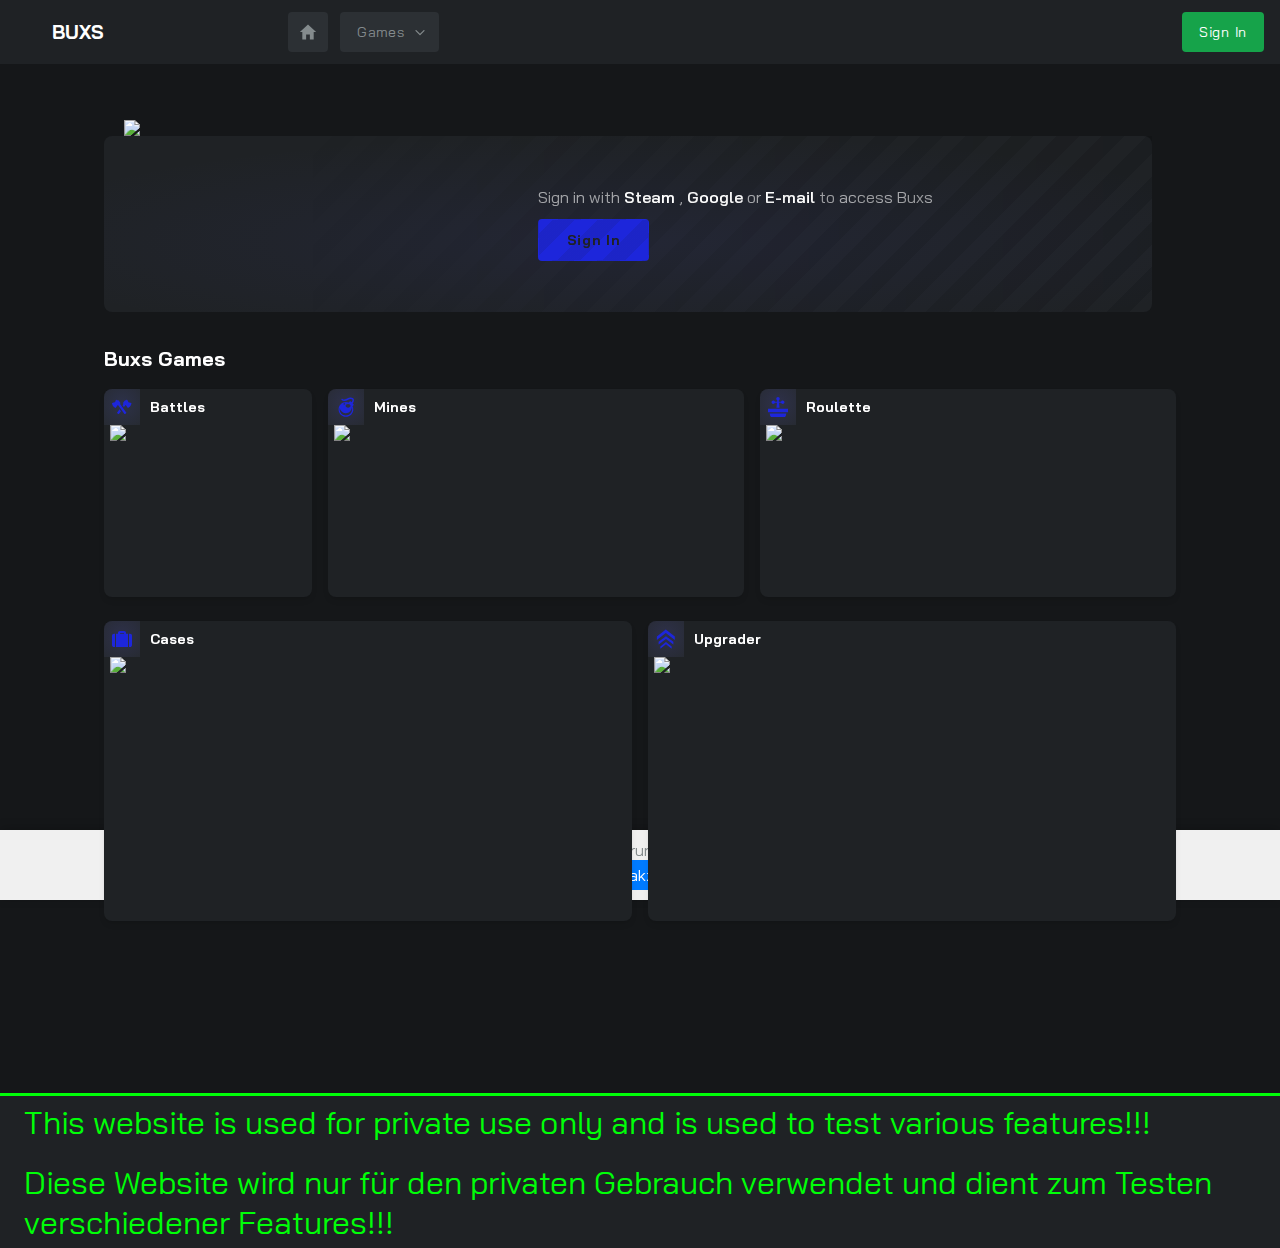
==== index.html @ 7d066ac4 "Add files via upload" ====
<!DOCTYPE html>
<html lang="en" id="indexhtml">
<head>
    <meta charset="UTF-8">
    <meta name="viewport" content="width=device-width, initial-scale=1.0">
    <title>Start</title>
    <link rel="preconnect" href="https://fonts.googleapis.com">
    <link rel="preconnect" href="https://fonts.gstatic.com" crossorigin>
    <link href="https://fonts.googleapis.com/css2?family=Bai+Jamjuree:ital,wght@0,400;0,500;0,600;1,400;1,600&display=swap" rel="stylesheet">
    <link rel="stylesheet" href="style.css">
</head>
<body class="bodyessential">
    <div id="__next">



    <div id="innerApp" class="innerApp">

        <header class="smallheader">
            <a href="/">
                <video autoplay muted loop playsinline class="headervid" style="filter: brightness(1) contrast(1) saturate(1) hue-rotate(-50.4deg);">
                    <source src="/videos/gemspin.mov" type="video/mp4; codecs=&quot;hvc1&quot;">
                    <source src="/videos/gemspin.webm" type="video/webm">
                </video>
            </a>
            <button id="headersigninbutton" class="headersignin" type="button">Sign In</button>
            <div class="smallnavtrigger">
                <svg stroke="currentColor" fill="currentColor" stroke-width="0" viewBox="0 0 20 20" height="1em" width="1em" xmlns="http://www.w3.org/2000/svg">
                    <path fill-rule="evenodd" d="M3 5a1 1 0 011-1h12a1 1 0 110 2H4a1 1 0 01-1-1zM3 10a1 1 0 011-1h12a1 1 0 110 2H4a1 1 0 01-1-1zM3 15a1 1 0 011-1h12a1 1 0 110 2H4a1 1 0 01-1-1z" clip-rule="evenodd"></path>
                </svg>
            </div>
        </header>
        <header class="bigheader">
            <div class="biglogo">
                <div class="biglogocontainer">
                    <a class="biglogolink" href="/">
                        <span class="bigBuxs">BUXS</span>
                        <video autoplay muted loop playsinline class="biglogovideo" style="filter: brightness(1) contrast(1) saturate(1) hue-rotate(-50.4deg);">
                            <source src="/videos/gemspin.mov" type="video/mp4; codecs=&quot;hvc1&quot;">
                            <source src="/videos/gemspin.webm" type="video/webm">
                        </video>
                    </a>
                </div>
            </div>
            <div class="bignavbar">
                <div class="bignavbarcontainer">
                    <div class="bignavbarsplitter" id="bignavbarsplitter">
                        <div class="bignavbarleft">
                            <a href="/">
                                <button type="button" class="bignavhomebutton">
                                    <svg stroke="currentColor" fill="currentColor" stroke-width="0" viewBox="0 0 512 512" height="1em" width="1em" xmlns="http://www.w3.org/2000/svg">
                                        <path d="M208 448V320h96v128h97.6V256H464L256 64 48 256h62.4v192z"></path>
                                    </svg>
                                </button>
                            </a>
                            <div id="gamesdropdown" class="gamesdropdown">
                                <div class="gamesdropdownbuttoncontainer">
                                    <button id="gamesdropdownbutton" class="gamesdropdownbutton" type="button">
                                        Games
                                        <svg stroke="currentColor" fill="none" stroke-width="0" viewBox="0 0 15 15" height="1em" width="1em" class="gamesdropdownsvg" xmlns="http://www.w3.org/2000/svg">
                                            <path fill-rule="evenodd" clip-rule="evenodd" d="M4.18179 6.18181C4.35753 6.00608 4.64245 6.00608 4.81819 6.18181L7.49999 8.86362L10.1818 6.18181C10.3575 6.00608 10.6424 6.00608 10.8182 6.18181C10.9939 6.35755 10.9939 6.64247 10.8182 6.81821L7.81819 9.81821C7.73379 9.9026 7.61934 9.95001 7.49999 9.95001C7.38064 9.95001 7.26618 9.9026 7.18179 9.81821L4.18179 6.81821C4.00605 6.64247 4.00605 6.35755 4.18179 6.18181Z" fill="currentColor"></path>
                                        </svg>
                                    </button>
                                </div>
                            </div>
                            <div style="position:fixed;top:1px;left:1px;width:1px;height:0;padding:0;margin:-1px;overflow:hidden;clip:rect(0, 0, 0, 0);white-space:nowrap;border-width:0;display:none"></div>
                        </div>
                        <div class="bignavbarright" id="bignavbarrightnotlogged">
                            <a class="bignavbarrightsignin">
                                <button class="bignavbarrightsigninbutton" type="button">Sign In</button>
                            </a>
                        </div>
                    </div>
                </div>
            </div>
        </header>





        <div id="cookiePopup" class="popup">
            <p>Wir verwenden Cookies, um Ihre Erfahrung auf unserer Website zu verbessern.</p>
            <button id="acceptButton" class="cookiebutton">Cookies akzeptieren</button>
        </div>


        <div id="appContent" class="startpage">
            <main class="mainpage">
                <div class="maincontainer">
                    <div class="accountfields">
                        <div class="accountdisplay">
                            <div class="biggemcontainer">
                                <img alt="gem" srcset="/images/biggemBlue.png" src="/images/biggemBlue.png" width="174" height="200" decoding="async" loading="lazy" style="color:transparent">
                            </div>
                            <div class="accountinfosdisplay">
                                <div class="backgroundstyler"></div>
                                <div id="actualinfos" class="actualinfos">
                                    <div>
                                        Sign in with
                                        <span class="makefat">Steam</span>
                                        , 
                                        <span class="makefat">Google</span>
                                         or 
                                        <span class="makefat">E-mail</span>
                                         to access Buxs
                                    </div>
                                    <div>
                                        <button id="accountdisplaybutton" class="accountdisplaybutton" type="button">
                                            <div class="accountdisplaybuttoninner">Sign In</div>
                                        </button>
                                    </div>
                                </div>
                            </div>
                        </div>
                        <div class="rewarddisplay">

                        </div>
                    </div>
                    <hr class="mainspacer">
                    <div>
                        <div class="gamesheader">
                            <span class="gamesheadertext">Buxs Games</span>
                        </div>
                        <div class="gamescontainer">
                            <div class="uppercontainer">
                                <a id="gamecontainer-0" class="gamesbattlescontainer" href="Battles.html">
                                    <div class="gamesbattlesheader">
                                        <div class="gamesbattlesheadercontent">
                                            <div class="battlessymbol">
                                                <svg xmlns:xlink="http://www.w3.org/1999/xlink" viewBox="0 0 33 25" height="25" width="33" xmlns="http://www.w3.org/2000/svg" class="battlessymbolsvg">
                                                    <path xmlns="http://www.w3.org/2000/svg" d="M31.7982 5.72844L27.1699 4.65229L26.1419 3.96308L26.6771 3.22979C26.9656 2.83462 26.8651 2.29009 26.4527 2.01365L24.741 0.866094C24.3287 0.589654 23.7605 0.685924 23.472 1.0811L22.9368 1.81438L22.453 1.49008C22.0188 1.19899 21.4207 1.30036 21.1169 1.71643L18.2827 5.59926C17.9789 6.01533 18.0847 6.58863 18.5189 6.87966L19.0027 7.20397L17.3262 9.5007L19.7129 12.7704L22.2077 9.3526L23.2356 10.0418L25.8774 13.8394C25.9785 13.9849 26.1742 14.0401 26.3413 13.9699C27.0875 13.6565 29.0956 12.6867 30.4336 10.8537C31.7716 9.02061 32.0337 6.88032 32.085 6.10109C32.0966 5.92639 31.9758 5.7697 31.7982 5.72844Z"></path>
                                                    <path xmlns="http://www.w3.org/2000/svg" d="M12.373 16.2862L8.56843 21.4984C8.27998 21.8936 8.38043 22.4381 8.79278 22.7145L10.5045 23.862C10.9168 24.1385 11.485 24.0422 11.7735 23.647L14.7597 19.556L12.373 16.2862Z"></path>
                                                    <path xmlns="http://www.w3.org/2000/svg" d="M23.5173 21.4985L13.0833 7.20422L13.5671 6.87991C14.0013 6.58882 14.107 6.01558 13.8033 5.59951L10.969 1.71662C10.6653 1.30055 10.0671 1.19918 9.63295 1.49027L9.14916 1.81458L8.61391 1.08129C8.32545 0.686177 7.75737 0.589787 7.34489 0.866287L5.63319 2.01372C5.22084 2.29016 5.12038 2.83463 5.40884 3.22987L5.94409 3.96315L4.91609 4.6523L4.0311 4.85805L0.287712 5.72845C0.110426 5.76971 -0.0107731 5.92682 0.000757703 6.10128C0.0520824 6.88057 0.314221 9.0208 1.65224 10.8538C2.99025 12.6869 4.99831 13.6567 5.74455 13.9701C5.91194 14.0404 6.10702 13.9854 6.20842 13.8396L8.34507 10.7681L8.85017 10.0419L9.87817 9.35273L20.3122 23.6471C20.6006 24.0422 21.1687 24.1385 21.5812 23.8621L23.2929 22.7146C23.7053 22.4382 23.8057 21.8936 23.5173 21.4985Z"></path>
                                                </svg>
                                            </div>
                                            <div class="gamesbattlesinfo">
                                                <div>
                                                    Battles
                                                </div>
                                            </div>
                                        </div>
                                    </div>
                                    <div class="battlesvisualcontainer">
                                        <div class="battlesvisualimagecontainer">
                                            <img alt="battle" srcset="/images/battle.webp" src="/images/battle.webp" width="400" height="200" decoding="async" class="battlesvisualimage" loading="lazy" style="color: transparent;">
                                        </div>
                                        <video playsinline class="battlesvisualvideo" id="video-0" style="filter: brightness(1) contrast(1) saturate(1) hue-rotate(-50.4deg);">
                                            <source type="video/mp4" src="/videos/battle.mp4">
                                            <source type="video/webm" src="/videos/battle.webm">
                                        </video>
                                    </div>
                                </a>
                                <div class="uppersmallgamescontainer">
                                    <a id="gamecontainer-1" class="gamessmallcontainer" href="Upgrader.html">
                                        <div class="gamessmallheader">
                                            <div class="gamessmallheadercontent">
                                                <div class="gamessymbol">
                                                    <svg xmlns:xlink="http://www.w3.org/1999/xlink" viewBox="0 0 28 35" height="35" width="28" xmlns="http://www.w3.org/2000/svg" class="gamessymbolsvg">
                                                        <path xmlns="http://www.w3.org/2000/svg" fill-rule="evenodd" clip-rule="evenodd" d="M27.6994 3.78998C28.8447 6.60048 26.4105 10.0261 25.5887 11.0664L27.0704 12.5481C27.5894 13.0664 27.5894 13.9055 27.0704 14.4233L25.4657 16.028C26.3268 17.7867 26.7783 19.7187 26.7783 21.6716C26.7783 28.7801 20.995 34.5635 13.8865 34.5635C6.77793 34.5635 0.994629 28.7801 0.994629 21.6716C0.994629 14.563 6.77793 8.77963 13.8865 8.77963C15.5341 8.77963 17.136 9.09202 18.6636 9.70775L20.509 7.86117C21.0272 7.3434 21.8663 7.3434 22.3841 7.86117L23.6981 9.17507C24.5664 7.99971 25.7154 5.94238 25.2424 4.7891C24.8388 3.80251 23.053 3.49798 22.0229 3.40479C20.6551 3.2709 18.9371 4.12746 17.1141 5.03638L17.0458 5.07046L17.0433 5.07169C13.8042 6.68514 9.77351 8.69286 6.21034 5.36365C5.67528 4.86439 5.64773 4.02539 6.14679 3.49082C6.64695 2.95575 7.48605 2.92711 8.02112 3.42697C10.0908 5.35948 12.3649 4.44031 15.8627 2.69776L15.9157 2.67135C17.9978 1.63375 20.1436 0.564365 22.2636 0.76456C25.1594 1.02851 26.9881 2.04614 27.6994 3.78998ZM13.5422 28.2302C19.3062 28.2302 23.9995 23.646 24.1751 17.9246C24.5323 19.0037 24.7257 20.1575 24.7257 21.3564C24.7257 27.3822 19.8408 32.2672 13.815 32.2672C7.78911 32.2672 2.9042 27.3822 2.9042 21.3564C2.9042 20.7104 2.96035 20.0775 3.06803 19.4623C3.95175 24.4457 8.305 28.2302 13.5422 28.2302ZM12.7241 12.0601C12.7241 12.738 11.9914 13.2876 11.0875 13.2876C10.1836 13.2876 9.4509 12.738 9.4509 12.0601C9.4509 11.3822 10.1836 10.8326 11.0875 10.8326C11.9914 10.8326 12.7241 11.3822 12.7241 12.0601ZM17.6336 18.743C20.0439 18.743 21.9979 17.2775 21.9979 15.4697C21.9979 13.662 20.0439 12.1965 17.6336 12.1965C15.2233 12.1965 13.2693 13.662 13.2693 15.4697C13.2693 17.2775 15.2233 18.743 17.6336 18.743Z"></path>
                                                    </svg>
                                                </div>
                                                <div class="gamessmallinfo">
                                                    <div>
                                                        Mines
                                                    </div>
                                                </div>
                                            </div>
                                        </div>
                                        <div class="gamesvisualcontainer">
                                            <div class="gamesvisualimagecontainer">
                                                <img alt="upgrader" srcset="/images/mines.webp" src="/images/mines.webp" width="400" height="200" decoding="async" class="gamesvisualimage" loading="lazy" style="color: transparent;">
                                            </div>
                                            <video playsinline class="gamesvisualvideo" id="video-1" style="filter: brightness(1) contrast(1) saturate(1) hue-rotate(-50.4deg);">
                                                <source type="video/mp4" src="/videos/mines.mp4">
                                                <source type="video/webm" src="/videos/mines.webm">
                                            </video>
                                        </div>
                                    </a>

                                    <a id="gamecontainer-2" class="gamessmallcontainer" href="Roulette.html">
                                        <div class="gamessmallheader">
                                            <div class="gamessmallheadercontent">
                                                <div class="gamessymbol">
                                                    <svg xmlns:xlink="http://www.w3.org/1999/xlink" viewBox="0 0 24 24" height="24" width="24" xmlns="http://www.w3.org/2000/svg" class="gamessymbolsvg">
                                                        <path xmlns="http://www.w3.org/2000/svg" d="M 2.613281 22.402344 C 2.847656 23.34375 3.691406 24 4.660156 24 L 19.339844 24 C 20.308594 24 21.152344 23.34375 21.386719 22.402344 L 22.042969 19.78125 L 1.957031 19.78125 Z M 2.613281 22.402344 "></path>
                                                        <path xmlns="http://www.w3.org/2000/svg" d="M 0 14.15625 L 24 14.15625 L 24 18.375 L 0 18.375 Z M 0 14.15625 "></path>
                                                        <path xmlns="http://www.w3.org/2000/svg" d="M 6.375 8.4375 C 7.292969 8.4375 8.074219 7.851562 8.363281 7.03125 L 10.75 7.03125 L 10.121094 12.75 L 13.878906 12.75 L 13.25 7.03125 L 15.636719 7.03125 C 15.925781 7.851562 16.707031 8.4375 17.625 8.4375 C 18.785156 8.4375 19.734375 7.488281 19.734375 6.328125 C 19.734375 5.167969 18.785156 4.21875 17.625 4.21875 C 16.707031 4.21875 15.925781 4.804688 15.636719 5.625 L 13.09375 5.625 L 12.917969 4.007812 C 13.625 3.667969 14.109375 2.941406 14.109375 2.109375 C 14.109375 0.949219 13.160156 0 12 0 C 10.839844 0 9.890625 0.949219 9.890625 2.109375 C 9.890625 2.941406 10.375 3.667969 11.082031 4.007812 L 10.90625 5.625 L 8.363281 5.625 C 8.074219 4.804688 7.292969 4.21875 6.375 4.21875 C 5.214844 4.21875 4.265625 5.167969 4.265625 6.328125 C 4.265625 7.488281 5.214844 8.4375 6.375 8.4375 Z M 6.375 8.4375 "></path>
                                                    </svg>
                                                </div>
                                                <div class="gamessmallinfo">
                                                    <div>
                                                        Roulette
                                                    </div>
                                                </div>
                                            </div>
                                        </div>
                                        <div class="gamesvisualcontainer">
                                            <div class="gamesvisualimagecontainer">
                                                <img alt="roulette" srcset="/images/upgrader.webp" src="/images/roulette.webp" width="400" height="200" decoding="async" class="gamesvisualimage" loading="lazy" style="color: transparent;">
                                            </div>
                                            <video playsinline class="gamesvisualvideo" id="video-2" style="filter: brightness(1) contrast(1) saturate(1) hue-rotate(-50.4deg);">
                                                <source type="video/mp4" src="/videos/roulette.mp4">
                                                <source type="video/webm" src="/videos/roulette.webm">
                                            </video>
                                        </div>
                                    </a>
                                </div>
                            </div>
                            <div class="lowercontainer">
                                <a id="gamecontainer-3" class="gamessmallcontainer" href="CaseNav.html">
                                    <div class="gamessmallheader">
                                        <div class="gamessmallheadercontent">
                                            <div class="gamessymbol">
                                                <svg xmlns:xlink="http://www.w3.org/1999/xlink" viewBox="0 0 30 24" height="24" width="30" xmlns="http://www.w3.org/2000/svg" class="gamessymbolsvg">
                                                    <path xmlns="http://www.w3.org/2000/svg" d="M21 4.23529H24V24H6V4.23529H9V2.82353C9 2.07468 9.31607 1.35651 9.87868 0.826993C10.4413 0.297478 11.2044 0 12 0H18C18.7957 0 19.5587 0.297478 20.1213 0.826993C20.6839 1.35651 21 2.07468 21 2.82353V4.23529ZM25.5 4.23529H27C27.7957 4.23529 28.5587 4.53277 29.1213 5.06229C29.6839 5.5918 30 6.30998 30 7.05882V21.1765C30 21.9253 29.6839 22.6435 29.1213 23.173C28.5587 23.7025 27.7957 24 27 24H25.5V4.23529ZM4.5 4.23529V24H3C2.20435 24 1.44129 23.7025 0.87868 23.173C0.316071 22.6435 0 21.9253 0 21.1765V7.05882C0 5.50588 1.35 4.23529 3 4.23529H4.5ZM12 2.82353V4.23529H18V2.82353H12Z"></path>
                                                </svg>
                                            </div>
                                            <div class="gamessmallinfo">
                                                <div>
                                                    Cases
                                                </div>
                                            </div>
                                        </div>
                                    </div>
                                    <div class="gamesvisualcontainer">
                                        <div class="gamesvisualimagecontainer">
                                            <img alt="cases" srcset="/images/caseBlue.png" src="/images/caseBlue.png" width="400" height="200" decoding="async" class="gamesvisualimage" loading="lazy" style="color: transparent;">
                                        </div>
                                        <video playsinline class="gamesvisualvideo" id="video-3" style="filter: brightness(1) contrast(1) saturate(1) hue-rotate(-50.4deg);">
                                            <source type="video/mp4" src="/videos/case.mp4">
                                            <source type="video/webm" src="/videos/case.webm">
                                        </video>
                                    </div>
                                </a>

                                <a id="gamecontainer-4" class="gamessmallcontainer" href="Upgrader.html">
                                    <div class="gamessmallheader">
                                        <div class="gamessmallheadercontent">
                                            <div class="gamessymbol">
                                                <svg xmlns:xlink="http://www.w3.org/1999/xlink" viewBox="0 0 21 23" height="23" width="21" xmlns="http://www.w3.org/2000/svg" class="gamessymbolsvg">
                                                    <path xmlns="http://www.w3.org/2000/svg" d="M4 20.1944V22.75L10.4606 17.6389L17 22.75V20.1944L10.4606 15.0833L4 20.1944Z"></path>
                                                    <path xmlns="http://www.w3.org/2000/svg" d="M2 14.7639V17.9583L10.4485 11.5694L19 17.9583V14.7639L10.4485 8.375L2 14.7639Z"></path>
                                                    <path xmlns="http://www.w3.org/2000/svg" d="M0 8.62407L0 12.5819L10.2623 4.66621L20.6498 12.5819V8.62407L10.2623 0.708355L0 8.62407Z"></path>
                                                </svg>
                                            </div>
                                            <div class="gamessmallinfo">
                                                <div>
                                                    Upgrader
                                                </div>
                                            </div>
                                        </div>
                                    </div>
                                    <div class="gamesvisualcontainer">
                                        <div class="gamesvisualimagecontainer">
                                            <img alt="cases" srcset="/images/upgrader.webp" src="/images/upgrader.webp" width="400" height="200" decoding="async" class="gamesvisualimage" loading="lazy" style="color: transparent;">
                                        </div>
                                        <video playsinline class="gamesvisualvideo" id="video-4" style="filter: brightness(1) contrast(1) saturate(1) hue-rotate(-50.4deg);">
                                            <source type="video/mp4" src="/videos/upgrade.mp4">
                                            <source type="video/webm" src="/videos/upgrade.webm">
                                        </video>
                                    </div>
                                </a>
                            </div>
                        </div>
                    </div>
                </div>
            </main>
        </div>

        
    </div>
    <div id="errorscontainer" style="position:fixed;z-index:9999;top:16px;left:16px;right:16px;bottom:16px;pointer-events:none"></div>





























    
    <div class="spacer"></div>

    <div id="row-top" class="botline"></div>
    <div class="footer">
        <div class="footerinformation">

            <a>This website is used for private use only and is used to test various features!!!</a>
            <br><br>
            <a>Diese Website wird nur für den privaten Gebrauch verwendet und dient zum Testen verschiedener Features!!!</a>

        </div>

    </div>

</div>

    <div id="headlessui-portal-root"></div>
    <div id="headlessui-portal-clicker">
        
    </div>

    
    <script src="expHandler.js"></script>
    <script src="index.js"></script>
</body>
</html>
---- style.css ----
:root {
    --animate-duration: 1s;
    --animate-delay: 1s;
    --animate-repeat: 1;
}

:root {
    --primary-color: #1a1d20;
    --secondary-color: #1f2225;
    --background-color: #151719;
    --box-color: rgba(57,60,64,0.2);
    --text-color: #838b8d;
    --text-title-color: #effafb;
    --highlight-color: #b66bf0;
    --success-color: #4ea24d;
    --warning-color: #ffc700;
    --dark-color: #1a1d20;
}

:root {
    --blue: #007bff;
    --indigo: #6610f2;
    --purple: #6f42c1;
    --pink: #e83e8c;
    --red: #dc3545;
    --orange: #fd7e14;
    --yellow: #ffc107;
    --green: #28a745;
    --teal: #20c997;
    --cyan: #17a2b8;
    --white: #fff;
    --gray: #6c757d;
    --gray-dark: #343a40;
    --primary: #007bff;
    --secondary: #6c757d;
    --success: #28a745;
    --info: #17a2b8;
    --warning: #ffc107;
    --danger: #dc3545;
    --light: #f8f9fa;
    --dark: #343a40;
    --breakpoint-xs: 0;
    --breakpoint-sm: 576px;
    --breakpoint-md: 768px;
    --breakpoint-lg: 992px;
    --breakpoint-xl: 1200px;
    --font-family-sans-serif: -apple-system,BlinkMacSystemFont,"Segoe UI",Roboto,"Helvetica Neue",Arial,"Noto Sans","Liberation Sans",sans-serif,"Apple Color Emoji","Segoe UI Emoji","Segoe UI Symbol","Noto Color Emoji";
    --font-family-monospace: SFMono-Regular,Menlo,Monaco,Consolas,"Liberation Mono","Courier New",monospace;
}


button, [type='button'], [type='reset'], [type='submit'] {
    background-color: transparent;
    background-image: none;
}

a {
    color: inherit;
    -webkit-text-decoration: inherit;
    text-decoration: inherit;
}

a:-webkit-any-link {
    /*color: -webkit-link;*/
    cursor: pointer;
}

*, :after, :before {
    box-sizing: border-box;
}


*, ::before, ::after {
    box-sizing: border-box;
    border-width: 0;
    border-style: solid;
    border-color: #e5e7eb;
    --tw-border-spacing-x: 0;
    --tw-border-spacing-y: 0;
    --tw-translate-x: 0;
    --tw-translate-y: 0;
    --tw-rotate: 0;
    --tw-skew-x: 0;
    --tw-skew-y: 0;
    --tw-scale-x: 1;
    --tw-scale-y: 1;
    --tw-pan-x: var(--tw-empty,/*!*/ /*!*/);
    --tw-pan-y: var(--tw-empty,/*!*/ /*!*/);
    --tw-pinch-zoom: var(--tw-empty,/*!*/ /*!*/);
    --tw-scroll-snap-strictness: proximity;
    --tw-gradient-from-position: var(--tw-empty,/*!*/ /*!*/);
    --tw-gradient-via-position: var(--tw-empty,/*!*/ /*!*/);
    --tw-gradient-to-position: var(--tw-empty,/*!*/ /*!*/);
    --tw-ordinal: var(--tw-empty,/*!*/ /*!*/);
    --tw-slashed-zero: var(--tw-empty,/*!*/ /*!*/);
    --tw-numeric-figure: var(--tw-empty,/*!*/ /*!*/);
    --tw-numeric-spacing: var(--tw-empty,/*!*/ /*!*/);
    --tw-numeric-fraction: var(--tw-empty,/*!*/ /*!*/);
    --tw-ring-offset-shadow: 0 0 #0000;
    --tw-ring-shadow: 0 0 #0000;
    --tw-shadow: 0 0 #0000;
    --tw-shadow-colored: 0 0 #0000;
    --tw-ring-inset: var(--tw-empty,/*!*/ /*!*/);
    --tw-ring-offset-width: 0px;
    --tw-ring-offset-color: #fff;
    --tw-ring-color: rgb(59 130 246 / 0.5);
    --tw-blur: var(--tw-empty,/*!*/ /*!*/);
    --tw-brightness: var(--tw-empty,/*!*/ /*!*/);
    --tw-contrast: var(--tw-empty,/*!*/ /*!*/);
    --tw-grayscale: var(--tw-empty,/*!*/ /*!*/);
    --tw-hue-rotate: var(--tw-empty,/*!*/ /*!*/);
    --tw-invert: var(--tw-empty,/*!*/ /*!*/);
    --tw-saturate: var(--tw-empty,/*!*/ /*!*/);
    --tw-sepia: var(--tw-empty,/*!*/ /*!*/);
    --tw-drop-shadow: var(--tw-empty,/*!*/ /*!*/);
    --tw-backdrop-blur: var(--tw-empty,/*!*/ /*!*/);
    --tw-backdrop-brightness: var(--tw-empty,/*!*/ /*!*/);
    --tw-backdrop-contrast: var(--tw-empty,/*!*/ /*!*/);
    --tw-backdrop-grayscale: var(--tw-empty,/*!*/ /*!*/);
    --tw-backdrop-hue-rotate: var(--tw-empty,/*!*/ /*!*/);
    --tw-backdrop-invert: var(--tw-empty,/*!*/ /*!*/);
    --tw-backdrop-opacity: var(--tw-empty,/*!*/ /*!*/);
    --tw-backdrop-saturate: var(--tw-empty,/*!*/ /*!*/);
    --tw-backdrop-sepia: var(--tw-empty,/*!*/ /*!*/);
}



::-webkit-scrollbar {
    display: none;
}




/*

body {
    font-family: Bai Jamjuree,sans-serif!important;
    background-color: var(--background-color)!important;
    -webkit-touch-callout: none;
    -webkit-user-select: none;
    user-select: none;
}

body {
    margin: 0;
    /* font-family: -apple-system,BlinkMacSystemFont,Segoe UI,Roboto,Helvetica Neue,Arial,Noto Sans,Liberation Sans,sans-serif,Apple Color Emoji,Segoe UI Emoji,Segoe UI Symbol,Noto Color Emoji; *//*
    font-size: 1rem;
    font-weight: 400;
    line-height: 1.5;
    color: #212529;
    text-align: left;
    background-color: #fff;
}*/

body {
    margin: 0;
    line-height: inherit;
}


.bodyessential {
    --tw-bg-opacity: 1;
    /*background-color: rgb(33 133 213 / var(--tw-bg-opacity));*/
    background-color: rgb(21 23 25 / var(--tw-bg-opacity));
    font-family: Bai Jamjuree,sans-serif;
    --tw-text-opacity: 1;
    color: rgb(132 139 141 / var(--tw-text-opacity));
}

.bodycss {
    --tw-bg-opacity: 1;
    background-color: rgb(21 23 25 / var(--tw-bg-opacity));
    font-family: Bai Jamjuree,sans-serif;
    --tw-text-opacity: 1;
    color: rgb(132 139 141 / var(--tw-text-opacity));
}

div {
    display: block;
}

ul {
    list-style-type: disc;
}


#header.default {
  position: sticky;
  top: 1px;
  z-index: 99;
}


  .botline {
    height: 3px;
    background-color: #00ff08;
    width: 100%;
  }



.default {
    height: 7rem;
    width: 100%;
    background-color: #1f2225;
    display: flex;
}







/* Drops */

.drops {
    display: -webkit-box;
    display: -webkit-flex;
    display: -ms-flexbox;
    display: flex;
    -webkit-flex-direction: column;
    -ms-flex-direction: column;
    flex-direction: column;
    gap: 0.5rem;
}

.drops .title {
    font-size: 1.5rem;
    color: var(--text-title-color);
    font-weight: 500;
    letter-spacing: .01em;
}


.drops .row.items {
    display: grid;
    gap: 0.75rem;
}

/*.drops .items {
    margin-top: 1.5rem;
    display: grid;
    grid-template-columns: 1fr 1fr 1fr 1fr;
    row-gap: 1.5rem;
    -webkit-column-gap: 1.5rem;
    column-gap: 1.5rem;
}*/

.drops .drop.gold {
    background-image: radial-gradient(70% 70% at 10% 50%, rgba(234, 179, 8, 0.133) 0%, rgba(0, 0, 0, 0) 100%);
    background-position: initial;
    background-size: initial;
    background-repeat: initial;
    background-attachment: initial;
    background-origin: initial;
    background-clip: initial;
    position: relative;
    display: flex;
    -webkit-box-align: center;
    align-items: center;
    gap: 1.25rem;
    border-radius: 0.25rem;
    --tw-bg-opacity: 1;
    background-color: rgb(26 29 32 / var(--tw-bg-opacity));
    padding: 0.75rem 1rem;
    --tw-drop-shadow: drop-shadow(0 1px 1px rgb(0 0 0 / 0.05));
    filter: var(--tw-blur) var(--tw-brightness) var(--tw-contrast) var(--tw-grayscale) var(--tw-hue-rotate) var(--tw-invert) var(--tw-saturate) var(--tw-sepia) var(--tw-drop-shadow);
}



.drops .drop.red {
    background: radial-gradient( 70% 70% at 10% 50%, #ef444422 0%, rgba(0, 0, 0, 0) 100% );
    position: relative;
    display: -webkit-box;
    display: -webkit-flex;
    display: -ms-flexbox;
    display: flex;
    -webkit-align-items: center;
    -webkit-box-align: center;
    -ms-flex-align: center;
    align-items: center;
    gap: 1.25rem;
    border-radius: 0.25rem;
    --tw-bg-opacity: 1;
    background-color: rgb(26 29 32 / var(--tw-bg-opacity));
    padding-left: 1rem;
    padding-right: 1rem;
    padding-top: 0.75rem;
    padding-bottom: 0.75rem;
    --tw-drop-shadow: drop-shadow(0 1px 1px rgb(0 0 0 / 0.05));
    -webkit-filter: var(--tw-blur) var(--tw-brightness) var(--tw-contrast) var(--tw-grayscale) var(--tw-hue-rotate) var(--tw-invert) var(--tw-saturate) var(--tw-sepia) var(--tw-drop-shadow);
    filter: var(--tw-blur) var(--tw-brightness) var(--tw-contrast) var(--tw-grayscale) var(--tw-hue-rotate) var(--tw-invert) var(--tw-saturate) var(--tw-sepia) var(--tw-drop-shadow);
}

.drops .drop.pink {
    background: radial-gradient( 70% 70% at 10% 50%, #c026d322 0%, rgba(0, 0, 0, 0) 100% );
    position: relative;
    display: -webkit-box;
    display: -webkit-flex;
    display: -ms-flexbox;
    display: flex;
    -webkit-align-items: center;
    -webkit-box-align: center;
    -ms-flex-align: center;
    align-items: center;
    gap: 1.25rem;
    border-radius: 0.25rem;
    --tw-bg-opacity: 1;
    background-color: rgb(26 29 32 / var(--tw-bg-opacity));
    padding-left: 1rem;
    padding-right: 1rem;
    padding-top: 0.75rem;
    padding-bottom: 0.75rem;
    --tw-drop-shadow: drop-shadow(0 1px 1px rgb(0 0 0 / 0.05));
    -webkit-filter: var(--tw-blur) var(--tw-brightness) var(--tw-contrast) var(--tw-grayscale) var(--tw-hue-rotate) var(--tw-invert) var(--tw-saturate) var(--tw-sepia) var(--tw-drop-shadow);
    filter: var(--tw-blur) var(--tw-brightness) var(--tw-contrast) var(--tw-grayscale) var(--tw-hue-rotate) var(--tw-invert) var(--tw-saturate) var(--tw-sepia) var(--tw-drop-shadow);
}


.drops .drop.purple{
    background: radial-gradient( 70% 70% at 10% 50%, #9333ea22 0%, rgba(0, 0, 0, 0) 100% );
    position: relative;
    display: -webkit-box;
    display: -webkit-flex;
    display: -ms-flexbox;
    display: flex;
    -webkit-align-items: center;
    -webkit-box-align: center;
    -ms-flex-align: center;
    align-items: center;
    gap: 1.25rem;
    border-radius: 0.25rem;
    --tw-bg-opacity: 1;
    background-color: rgb(26 29 32 / var(--tw-bg-opacity));
    padding-left: 1rem;
    padding-right: 1rem;
    padding-top: 0.75rem;
    padding-bottom: 0.75rem;
    --tw-drop-shadow: drop-shadow(0 1px 1px rgb(0 0 0 / 0.05));
    -webkit-filter: var(--tw-blur) var(--tw-brightness) var(--tw-contrast) var(--tw-grayscale) var(--tw-hue-rotate) var(--tw-invert) var(--tw-saturate) var(--tw-sepia) var(--tw-drop-shadow);
    filter: var(--tw-blur) var(--tw-brightness) var(--tw-contrast) var(--tw-grayscale) var(--tw-hue-rotate) var(--tw-invert) var(--tw-saturate) var(--tw-sepia) var(--tw-drop-shadow);
}


.drops .drop.blue {
    background: radial-gradient( 70% 70% at 10% 50%, #3b82f622 0%, rgba(0, 0, 0, 0) 100% );
    position: relative;
    display: -webkit-box;
    display: -webkit-flex;
    display: -ms-flexbox;
    display: flex;
    -webkit-align-items: center;
    -webkit-box-align: center;
    -ms-flex-align: center;
    align-items: center;
    gap: 1.25rem;
    border-radius: 0.25rem;
    --tw-bg-opacity: 1;
    background-color: rgb(26 29 32 / var(--tw-bg-opacity));
    padding-left: 1rem;
    padding-right: 1rem;
    padding-top: 0.75rem;
    padding-bottom: 0.75rem;
    --tw-drop-shadow: drop-shadow(0 1px 1px rgb(0 0 0 / 0.05));
    -webkit-filter: var(--tw-blur) var(--tw-brightness) var(--tw-contrast) var(--tw-grayscale) var(--tw-hue-rotate) var(--tw-invert) var(--tw-saturate) var(--tw-sepia) var(--tw-drop-shadow);
    filter: var(--tw-blur) var(--tw-brightness) var(--tw-contrast) var(--tw-grayscale) var(--tw-hue-rotate) var(--tw-invert) var(--tw-saturate) var(--tw-sepia) var(--tw-drop-shadow);
}


.drops .drop.grey {
    background: radial-gradient( 70% 70% at 10% 50%, #9ca3af22 0%, rgba(0, 0, 0, 0) 100% );
    position: relative;
    display: -webkit-box;
    display: -webkit-flex;
    display: -ms-flexbox;
    display: flex;
    -webkit-align-items: center;
    -webkit-box-align: center;
    -ms-flex-align: center;
    align-items: center;
    gap: 1.25rem;
    border-radius: 0.25rem;
    --tw-bg-opacity: 1;
    background-color: rgb(26 29 32 / var(--tw-bg-opacity));
    padding-left: 1rem;
    padding-right: 1rem;
    padding-top: 0.75rem;
    padding-bottom: 0.75rem;
    --tw-drop-shadow: drop-shadow(0 1px 1px rgb(0 0 0 / 0.05));
    -webkit-filter: var(--tw-blur) var(--tw-brightness) var(--tw-contrast) var(--tw-grayscale) var(--tw-hue-rotate) var(--tw-invert) var(--tw-saturate) var(--tw-sepia) var(--tw-drop-shadow);
    filter: var(--tw-blur) var(--tw-brightness) var(--tw-contrast) var(--tw-grayscale) var(--tw-hue-rotate) var(--tw-invert) var(--tw-saturate) var(--tw-sepia) var(--tw-drop-shadow);
}


.drops .dropImages {
    position: relative;
    height: 5rem;
    width: 5rem;
    -webkit-flex-shrink: 0;
    -ms-flex-negative: 0;
    flex-shrink: 0;    
}


.dropImageContainer {
    position: relative;
    z-index: 10;
    height: 100%;
    width: 100%;
}

.dropImage {
    z-index: 10;
    object-fit: contain;
}

.dropBackground {
    display: -webkit-box;
    display: -webkit-flex;
    display: -ms-flexbox;
    display: flex;
    -webkit-align-items: center;
    -webkit-box-align: center;
    -ms-flex-align: center;
    align-items: center;
    -webkit-box-pack: center;
    -ms-flex-pack: center;
    -webkit-justify-content: center;
    justify-content: center;
    position: absolute;
    inset: 0px;
    margin: auto;
}

.dropBackgroundImage {
    z-index: 0;
    max-height: 70%;
    max-width: 70%;
    object-fit: contain;
}

.dropInformations {
    display: -webkit-box;
    display: -webkit-flex;
    display: -ms-flexbox;
    display: flex;
    min-width: 0px;
    -webkit-flex-direction: column;
    -ms-flex-direction: column;
    flex-direction: column;
    gap: 0.5rem;
    font-size: 0.875rem;
    line-height: 1.25rem;
}

.dropOdds {
    position: absolute;
    right: 1rem;
    top: 1rem;
    text-align: right;
    font-size: 0.75rem;
    line-height: 1rem;
}

.dropInformationsNameContainer {
    min-width: 0px;
    -webkit-box-flex: 1;
    flex-grow: 1;
    line-height: 1.25;
}


.dropInformationsNameSpace {
    overflow: hidden;
    text-overflow: ellipsis;
    white-space: nowrap;
    font-size: 0.75rem;
    line-height: 1rem;
}


.dropInformationsName {
    min-width: 0px;
    overflow: hidden;
    text-overflow: ellipsis;
    white-space: nowrap;
    --tw-text-opacity: 1;
    color: rgb(255 255 255 / var(--tw-text-opacity));
}

.price {
    display: inline-flex;
    -webkit-box-align: center;
    align-items: center;
    line-height: 1;
    gap: 0.375rem;
    --tw-text-opacity: 1;
    color: rgb(255 255 255 / var(--tw-text-opacity));
}


/*
.drops .drop .left {
    max-width: 0.25rem;
    height: 100%;
}

.drops .drop.gold .side {
    background-color: #cdb63f;
}

.drops .drop.red .side {
    background-color: #c35858;
}

.drops .drop.purple .side {
    background-color: #a351e2
}

.drops .drop.blue .side {
    background-color: #6b90f0;
}

.drops .drop .side {
    height: 100%;
    width: 100%;
    display: inline-block;
}

.drops .drop .middle {
    max-width: 8rem;
    height: 100%;
    text-align: center;
    display: grid;
}

.drops .drop .middle img.item {
    max-width: 6rem;
    margin: auto;
    z-index: 999;
}

.drops .drop .right {
    width: 2.5rem;
    height: 100%;
    display: grid;
    padding-right: 0.5rem;
}

.drops .drop .right div {
    margin: auto 0;
}

.drops .drop .right .name {
    color: var(--text-title-color);
    font-size: .9rem;
    letter-spacing: 1px;
    margin-bottom: 0;
    white-space: nowrap;
    overflow: hidden!important;
    text-overflow: ellipsis;
    max-width: 8rem;
}

p {
    margin-top: 0;
    margin-bottom: 1rem;
}

p {
    display: block;
    margin-block-start: 1em;
    margin-block-end: 1em;
    margin-inline-start: 0px;
    margin-inline-end: 0px;
}

.drops .drop .right .price {
    display: block;
    font-weight: 500;
    font-size: 1.1rem;
    margin: 0.25rem 0 0.75rem 0;
}

.drops .drop .right .odds {
    margin-top: 0.5rem;
    font-size: .95rem;
    font-weight: 400;
    color: rgba(239,250,251,.5);
    background: #202326;
    border-radius: 4px;
    padding: 0.25rem 0.5rem;
}

*/



#appContent {
    padding: 32px;
    min-height: calc(100vh - 7rem);
    /*color: var(--text-title-color);*/
    /* overflow-y: scroll; */
}

@media (max-width: 425px) {
    #appContent {
        padding:16px
    }
}

@media screen and (max-width: 320px) {
    #appContent {
        padding:4px
    }
}

@media (min-width: 1024px) {
    #appContent {
        padding:32px 64px
    }
}

@media (min-width: 1920px) {
    #appContent {
        padding:32px 420px
    }
}

#appContentBattles {
    padding: 32px;
    min-height: calc(100vh - 7rem);
    /*color: var(--text-title-color);*/
    /* overflow-y: scroll; */
}

@media (max-width: 425px) {
    #appContentBattles {
        padding:16px
    }
}

@media screen and (max-width: 320px) {
    #appContentBattles {
        padding:4px
    }
}

@media (min-width: 1024px) {
    #appContentBattles {
        padding:32px 64px
    }
}

.navbar {
    width: 100%;
}

.row {
    display: flex;
    flex-wrap: wrap;
    margin-right: -15px;
    margin-left: -15px;
}

.row {
    width: 100%;
    display: flex;
}

.bottom, .NavTop {
    position: relative;
    display: flex;
    align-items: center;
    padding: 0 24px;
}

.NavTop {
    height: 2rem;
    background-color: #1a1d20;
    justify-content: space-between;
}

.navigation-item {
    color: #7d8286;
    transition: color .1s ease-in-out;
    margin-right: 24px;
}

.navigation-item:hover {
    color:#00ff08;
}

.balinfo  {
    color: #00ff08;
}

@media screen and (max-width: 480px) {

    .NavTop a{
        font-size: smaller;
    }

    .navigation-item {
        margin-right: 16px;
    }

    
    .bottom, .NavTop {
        padding: 0 12px;
    }
}

@media screen and (max-width: 375px) {

    .NavTop a{
        font-size: smaller;
    }

    .navigation-item {
        margin-right: 16px;
    }

    
    .bottom, .NavTop {
        padding: 0 6px;
    }
}

@media screen and (max-width: 320px) {

    .NavTop a{
        font-size: x-small;
    }

    .navigation-item {
        margin-right: 16px;
    }

    
    .bottom, .NavTop {
        padding: 0 0px;
    }
}




.bottom {
    height: 5rem;
}

.NavBot {
    display: flex;
    align-items: center;
    justify-content: space-between;
    width: 100%;
}


/*Headers*/

.smallheader {
    position: relative;
    isolation: isolate;
    z-index: 30;
    display: -webkit-box;
    display: -webkit-flex;
    display: -ms-flexbox;
    display: flex;
    height: 4rem;
    -webkit-flex-shrink: 0;
    -ms-flex-negative: 0;
    flex-shrink: 0;
    -webkit-align-items: center;
    -webkit-box-align: center;
    -ms-flex-align: center;
    align-items: center;
    -webkit-box-pack: justify;
    -webkit-justify-content: space-between;
    justify-content: space-between;
    gap: 1.5rem;
    --tw-bg-opacity: 1;
    background-color: rgb(31 34 37 / var(--tw-bg-opacity));
    padding-left: 1rem;
    padding-right: 1rem;
}

@media (min-width: 768px){
    .smallheader {
        display: none;
    }
}

.headervid {
    transform-origin: center;
    --tw-scale-x: 88%;
    -webkit-transform: translate(var(--tw-translate-x), var(--tw-translate-y)) rotate(var(--tw-rotate)) skewX(var(--tw-skew-x)) skewY(var(--tw-skew-y)) scaleX(var(--tw-scale-x)) scaleY(var(--tw-scale-y));
    -moz-transform: translate(var(--tw-translate-x), var(--tw-translate-y)) rotate(var(--tw-rotate)) skewX(var(--tw-skew-x)) skewY(var(--tw-skew-y)) scaleX(var(--tw-scale-x)) scaleY(var(--tw-scale-y));
    -ms-transform: translate(var(--tw-translate-x), var(--tw-translate-y)) rotate(var(--tw-rotate)) skewX(var(--tw-skew-x)) skewY(var(--tw-skew-y)) scaleX(var(--tw-scale-x)) scaleY(var(--tw-scale-y));
    transform: translate(var(--tw-translate-x), var(--tw-translate-y)) rotate(var(--tw-rotate)) skewX(var(--tw-skew-x)) skewY(var(--tw-skew-y)) scaleX(var(--tw-scale-x)) scaleY(var(--tw-scale-y));
    height: 2rem;
    width: 2rem;
}

.headersignin {
    border-width: 1px;
    border-color: transparent;
    letter-spacing: 0.05em;
    transition-property: color,background-color,border-color,text-decoration-color,fill,stroke;
    transition-timing-function: cubic-bezier(0.4, 0, 0.2, 1);
    transition-duration: 100ms;
    border-radius: 0.25rem;
    padding-left: 1rem;
    padding-right: 1rem;
    padding-top: 0.625rem;
    padding-bottom: 0.625rem;
    font-size: 0.875rem;
    line-height: 1.25rem;
    --tw-bg-opacity: 1;
    background-color: rgb(22 163 74 / var(--tw-bg-opacity));
    --tw-text-opacity: 1;
    color: rgb(255 255 255 / var(--tw-text-opacity));
    width: 9rem;
}

.smallnavtrigger {
    font-size: 1.5rem;
    line-height: 2rem;
}


.bigheader {
    /*isolation: isolate;*/
    z-index: 30;
    display: none;
    --tw-bg-opacity: 1;
    background-color: rgb(31 34 37 / var(--tw-bg-opacity));
}

@media (min-width: 768px){
    .bigheader {
        display: -webkit-box;
        display: -webkit-flex;
        display: -ms-flexbox;
        display: flex;
    }
}

.biglogo {
    position: relative;
    display: -webkit-box;
    display: -webkit-flex;
    display: -ms-flexbox;
    display: flex;
    -webkit-align-items: center;
    -webkit-box-align: center;
    -ms-flex-align: center;
    align-items: center;
    -webkit-box-pack: justify;
    -webkit-justify-content: space-between;
    justify-content: space-between;
}

@media (min-width: 1280px){
    .biglogo {
        width: 17.5rem;
    }
}

.biglogocontainer {
    display: -webkit-box;
    display: -webkit-flex;
    display: -ms-flexbox;
    display: flex;
    -webkit-box-flex: 1;
    -webkit-flex-grow: 1;
    -ms-flex-positive: 1;
    flex-grow: 1;
    -webkit-align-items: center;
    -webkit-box-align: center;
    -ms-flex-align: center;
    align-items: center;
    -webkit-box-pack: center;
    -ms-flex-pack: center;
    -webkit-justify-content: center;
    justify-content: center;
}

.biglogolink {
    position: relative;
    display: -webkit-box;
    display: -webkit-flex;
    display: -ms-flexbox;
    display: flex;
    -webkit-align-items: center;
    -webkit-box-align: center;
    -ms-flex-align: center;
    align-items: center;
    height: 3rem;
    width: 11rem;
    gap: 0.625rem;
}

.bigBuxs {
    color: white;
    font-weight: bolder;
    font-size: larger;
}

.biglogovideo {
    transform-origin: center;
    --tw-scale-x: 88%;
    -webkit-transform: translate(var(--tw-translate-x), var(--tw-translate-y)) rotate(var(--tw-rotate)) skewX(var(--tw-skew-x)) skewY(var(--tw-skew-y)) scaleX(var(--tw-scale-x)) scaleY(var(--tw-scale-y));
    -moz-transform: translate(var(--tw-translate-x), var(--tw-translate-y)) rotate(var(--tw-rotate)) skewX(var(--tw-skew-x)) skewY(var(--tw-skew-y)) scaleX(var(--tw-scale-x)) scaleY(var(--tw-scale-y));
    -ms-transform: translate(var(--tw-translate-x), var(--tw-translate-y)) rotate(var(--tw-rotate)) skewX(var(--tw-skew-x)) skewY(var(--tw-skew-y)) scaleX(var(--tw-scale-x)) scaleY(var(--tw-scale-y));
    transform: translate(var(--tw-translate-x), var(--tw-translate-y)) rotate(var(--tw-rotate)) skewX(var(--tw-skew-x)) skewY(var(--tw-skew-y)) scaleX(var(--tw-scale-x)) scaleY(var(--tw-scale-y));
    position: absolute;
    left: 50%;
    top: 50%;
    height: 86%;
    -webkit-flex-shrink: 0;
    -ms-flex-negative: 0;
    flex-shrink: 0;
    --tw-translate-x: -67%;
    -webkit-transform: translate(var(--tw-translate-x), var(--tw-translate-y)) rotate(var(--tw-rotate)) skewX(var(--tw-skew-x)) skewY(var(--tw-skew-y)) scaleX(var(--tw-scale-x)) scaleY(var(--tw-scale-y));
    -moz-transform: translate(var(--tw-translate-x), var(--tw-translate-y)) rotate(var(--tw-rotate)) skewX(var(--tw-skew-x)) skewY(var(--tw-skew-y)) scaleX(var(--tw-scale-x)) scaleY(var(--tw-scale-y));
    -ms-transform: translate(var(--tw-translate-x), var(--tw-translate-y)) rotate(var(--tw-rotate)) skewX(var(--tw-skew-x)) skewY(var(--tw-skew-y)) scaleX(var(--tw-scale-x)) scaleY(var(--tw-scale-y));
    transform: translate(var(--tw-translate-x), var(--tw-translate-y)) rotate(var(--tw-rotate)) skewX(var(--tw-skew-x)) skewY(var(--tw-skew-y)) scaleX(var(--tw-scale-x)) scaleY(var(--tw-scale-y));
    --tw-translate-y: -50%;
    object-fit: contain;
}

.bignavbar {
    -webkit-box-flex: 1;
    -webkit-flex-grow: 1;
    -ms-flex-positive: 1;
    flex-grow: 1;
}

.bignavbarcontainer {
    display: -webkit-box;
    display: -webkit-flex;
    display: -ms-flexbox;
    display: flex;
    height: 4rem;
    -webkit-align-items: center;
    -webkit-box-align: center;
    -ms-flex-align: center;
    align-items: center;
    padding-left: 1rem;
    padding-right: 1rem;
}

@media (min-width: 1280px){
    .bignavbarcontainer {
        padding-left: 0.5rem;
    }
}

.bignavbarsplitter {
    display: -webkit-box;
    display: -webkit-flex;
    display: -ms-flexbox;
    display: flex;
    height: 2.5rem;
    width: 100%;
    -webkit-box-pack: justify;
    -webkit-justify-content: space-between;
    justify-content: space-between;
    gap: 0.75rem;
}

.bignavbarleft {
    display: -webkit-box;
    display: -webkit-flex;
    display: -ms-flexbox;
    display: flex;
    gap: 0.75rem;
    margin-right: 0.5rem;
}

.bignavhomebutton {
    border-width: 1px;
    border-color: transparent;
    letter-spacing: 0.05em;
    transition-property: color,background-color,border-color,text-decoration-color,fill,stroke;
    transition-timing-function: cubic-bezier(0.4, 0, 0.2, 1);
    transition-duration: 100ms;
    position: relative;
    display: -webkit-box;
    display: -webkit-flex;
    display: -ms-flexbox;
    display: flex;
    height: 2.5rem;
    width: 2.5rem;
    -webkit-align-items: center;
    -webkit-box-align: center;
    -ms-flex-align: center;
    align-items: center;
    -webkit-box-pack: center;
    -ms-flex-pack: center;
    -webkit-justify-content: center;
    justify-content: center;
    border-radius: 0.25rem;
    font-size: 1.25rem;
    line-height: 1.75rem;
    --tw-bg-opacity: 1;
    background-color: rgb(44 48 52 / var(--tw-bg-opacity));
}

.bignavhomebutton:hover{
    opacity: 0.5;
}

.gamesdropdown {
    position: relative;
    height: 100%;
}

.gamesdropdownbuttoncontainer {
    height: 100%;
}


.gamesdropdownbutton {
    border-width: 1px;
    border-color: transparent;
    letter-spacing: 0.05em;
    transition-property: color,background-color,border-color,text-decoration-color,fill,stroke;
    transition-timing-function: cubic-bezier(0.4, 0, 0.2, 1);
    transition-duration: 100ms;
    border-radius: 0.25rem;
    padding-left: 1rem;
    padding-right: 1rem;
    padding-top: 0.625rem;
    padding-bottom: 0.625rem;
    font-size: 0.875rem;
    line-height: 1.25rem;
    --tw-bg-opacity: 1;
    background-color: rgb(44 48 52 / var(--tw-bg-opacity));
    display: -webkit-box;
    display: -webkit-flex;
    display: -ms-flexbox;
    display: flex;
    height: 100%;
    -webkit-align-items: center;
    -webkit-box-align: center;
    -ms-flex-align: center;
    align-items: center;
    gap: 0.5rem;
    padding-right: 0.5rem;
}

.gamesdropdownbutton:hover {
    opacity: 0.5;
}

.gamesdropdownsvg {
    margin-left: -0.25rem;
    font-size: 1.25rem;
    line-height: 1.75rem;
    --tw-text-opacity: 1;
    color: rgb(132 139 141 / var(--tw-text-opacity));
}

.bigheaderrewards {
    display: none;
}

@media (min-width: 1280px){
    .bigheaderrewards {
        display: -webkit-box;
        display: -webkit-flex;
        display: -ms-flexbox;
        display: flex;
    }
}

.rewardsbutton {
    border-width: 1px;
    border-color: transparent;
    letter-spacing: 0.05em;
    transition-property: color,background-color,border-color,text-decoration-color,fill,stroke;
    transition-timing-function: cubic-bezier(0.4, 0, 0.2, 1);
    transition-duration: 100ms;
    border-radius: 0.25rem;
    padding-left: 1rem;
    padding-right: 1rem;
    padding-top: 0.625rem;
    padding-bottom: 0.625rem;
    font-size: 0.875rem;
    line-height: 1.25rem;
    --tw-bg-opacity: 1;
    background-color: rgb(22 163 74 / var(--tw-bg-opacity));
    --tw-text-opacity: 1;
    color: rgb(255 255 255 / var(--tw-text-opacity));
    display: -webkit-box;
    display: -webkit-flex;
    display: -ms-flexbox;
    display: flex;
    -webkit-align-items: center;
    -webkit-box-align: center;
    -ms-flex-align: center;
    align-items: center;
    -webkit-box-pack: center;
    -ms-flex-pack: center;
    -webkit-justify-content: center;
    justify-content: center;
    gap: 0.75rem;
    padding-top: 0.75rem;
    padding-bottom: 0.75rem;
    font-weight: 400;
    --tw-text-opacity: 1;
    color: rgb(255 255 255 / var(--tw-text-opacity));
    height: 100%;
    gap: 0.5rem;
    padding-left: 0.875rem;
    padding-right: 0.875rem;
}

.rewardsbutton:hover{
    opacity: 0.5;
}

.bignavbarright {
    display: -webkit-box;
    display: -webkit-flex;
    display: -ms-flexbox;
    display: flex;
    gap: 0.75rem;
}

.bignavbarrightsignin {
    cursor: pointer;
    width: 100%;
}

.bignavbarrightsigninbutton{
    border-width: 1px;
    border-color: transparent;
    letter-spacing: 0.05em;
    transition-property: color,background-color,border-color,text-decoration-color,fill,stroke;
    transition-timing-function: cubic-bezier(0.4, 0, 0.2, 1);
    transition-duration: 100ms;
    border-radius: 0.25rem;
    padding-left: 1rem;
    padding-right: 1rem;
    padding-top: 0.625rem;
    padding-bottom: 0.625rem;
    font-size: 0.875rem;
    line-height: 1.25rem;
    --tw-bg-opacity: 1;
    background-color: rgb(22 163 74 / var(--tw-bg-opacity));
    --tw-text-opacity: 1;
    color: rgb(255 255 255 / var(--tw-text-opacity));
    height: 100%;
    padding-top: 0px;
    padding-bottom: 0px;
}








.balancefieldcontainer {
    position: relative;
    display: flex;
    height: 100%;
    width: 100%;
    cursor: pointer;
    -webkit-box-align: center;
    align-items: center;
    border-radius: 0.25rem;
    --tw-bg-opacity: 1;
    background-color: rgb(26 29 32 / var(--tw-bg-opacity));
}

@media (min-width: 768px){
    .balancefieldcontainer {
        width: auto;
    }
}

.balancebutton {
    display: flex;
    -webkit-box-flex: 1;
    flex-grow: 1;
    -webkit-box-align: center;
    align-items: center;
    -webkit-box-pack: justify;
    justify-content: space-between;
    gap: 0.75rem;
    overflow: hidden;
    padding-left: 0.75rem;
    padding-right: 0.75rem;
    font-weight: 600;
    --tw-text-opacity: 1;
    color: rgb(255 255 255 / var(--tw-text-opacity));
}

.balancecontainer {
    display: inline-flex;
    -webkit-box-align: center;
    align-items: center;
    line-height: 1;
    gap: 0.375rem;
}

.balanceimgwrapper {
    display: flex;
    align-items: center;
    position: relative;
    height: 1rem;
    width: 1rem;
    margin-right: 6px;
}

.balanceimgwrapper img {
    position: absolute;
    left: 50%;
    top: 50%;
    -webkit-transform: translate(-50%,-45%);
    transform: translate(-50%,-45%);
}

.balanceamount {
    color: inherit;
}

.balancegems {
    border-radius: 0.25rem;
    --tw-bg-opacity: 1;
    padding: 0.25rem 0.5rem;
    font-size: 0.75rem;
    line-height: 1rem;
    background-color: rgba(22, 163, 74, 0.5);
    text-transform: capitalize;
    color: rgba(255, 255, 255, 0.8);
}




.logrightcontainer {
    display: -webkit-box;
    display: -webkit-flex;
    display: -ms-flexbox;
    display: flex;
    gap: 0.75rem;
}

.depdrawcontainer {
    display: flex;
    -webkit-box-align: stretch;
    align-items: stretch;
    gap: 0.75rem;
}

.depobutton {
    border-width: 1px;
    border-color: transparent;
    letter-spacing: 0.05em;
    transition-property: color, background-color, border-color, text-decoration-color, fill, stroke;
    transition-timing-function: cubic-bezier(0.4, 0, 0.2, 1);
    transition-duration: 100ms;
    border-radius: 0.25rem;
    padding: 0.625rem 1rem;
    font-size: 0.875rem;
    line-height: 1.25rem;
    --tw-bg-opacity: 1;
    background-color: rgb(22 163 74 / var(--tw-bg-opacity));
    --tw-text-opacity: 1;
    color: rgb(255 255 255 / var(--tw-text-opacity));
    flex: 1 1 0%;
}

.depobutton:hover{
    opacity: 0.5;
}

.withdrawbutton {
    border-width: 1px;
    border-color: transparent;
    letter-spacing: 0.05em;
    transition-property: color, background-color, border-color, text-decoration-color, fill, stroke;
    transition-timing-function: cubic-bezier(0.4, 0, 0.2, 1);
    transition-duration: 100ms;
    border-radius: 0.25rem;
    padding: 0.625rem 1rem;
    font-size: 0.875rem;
    line-height: 1.25rem;
    --tw-bg-opacity: 1;
    background-color: rgb(44 48 52 / var(--tw-bg-opacity));
    flex: 1 1 0%;
}

.withdrawbutton:hover{
    opacity: 0.5;
}

.logspacer {
    height: 1rem;
    width: 1px;
    align-self: center;
    --tw-bg-opacity: 1;
    background-color: rgb(44 48 52 / var(--tw-bg-opacity));
}

.lognotificationcontainer {
    display: -webkit-box;
    display: -webkit-flex;
    display: -ms-flexbox;
    display: flex;
    gap: 0.375rem;
}

.lognotificationcontainerinner {
    position: relative;
}

.lognotificationbutton {
    border-width: 1px;
    border-color: transparent;
    letter-spacing: 0.05em;
    transition-property: color,background-color,border-color,text-decoration-color,fill,stroke;
    transition-timing-function: cubic-bezier(0.4, 0, 0.2, 1);
    transition-duration: 100ms;
    position: relative;
    display: -webkit-box;
    display: -webkit-flex;
    display: -ms-flexbox;
    display: flex;
    height: 2.5rem;
    width: 2.5rem;
    -webkit-align-items: center;
    -webkit-box-align: center;
    -ms-flex-align: center;
    align-items: center;
    -webkit-box-pack: center;
    -ms-flex-pack: center;
    -webkit-justify-content: center;
    justify-content: center;
    border-radius: 0.25rem;
    font-size: 1.25rem;
    line-height: 1.75rem;
    --tw-bg-opacity: 1;
    background-color: rgb(44 48 52 / var(--tw-bg-opacity));
}

.lognotificationbutton:hover{
    opacity: 0.5;
}


.loguserdisplaycontainer {
    position: relative;
    height: 100%;
    -webkit-flex-shrink: 0;
    -ms-flex-negative: 0;
    flex-shrink: 0;
}

.loguserdisplayinner {
    position: relative;
    z-index: 20;
    display: flex;
    height: 100%;
    cursor: pointer;
    -webkit-box-align: center;
    align-items: center;
    border-radius: 0.25rem;
    --tw-bg-opacity: 1;
    background-color: rgb(44 48 52 / var(--tw-bg-opacity));
}

.loguserprofilecontainer {
    display: flex;
    height: 100%;
    -webkit-box-align: center;
    align-items: center;
    padding-left: 0.25rem;
}

.loguserprofilepicturecontainer {
    position: relative;
    overflow: hidden;
    border-radius: 0.25rem;
}

.loguserinformationcontainer {
    margin-left: 0.5rem;
    display: flex;
    width: 9rem;
    flex-direction: column;
    align-items: flex-start;
    gap: 0.25rem;
    overflow: hidden;
}

.loguserinformationnamecontainer {
    max-width: 100%;
    overflow: hidden;
    text-overflow: ellipsis;
    white-space: nowrap;
    font-size: 0.875rem;
    line-height: 1.25rem;
}

.loguserinformationlevel {
    font-weight: 700;
    color: #1d26db;
    margin-right: 4px;
}

.loguserinformationusername {
    overflow: hidden;
    text-overflow: ellipsis;
    white-space: nowrap;
    font-weight: 600;
    --tw-text-opacity: 1;
    color: rgb(255 255 255 / var(--tw-text-opacity));
}

.loguserinformationlevelbarcontainer {
    position: relative;
    height: 0.25rem;
    overflow: hidden;
    border-radius: 0.25rem;
    background-color: rgba(132, 139, 141, 0.5);
    margin-bottom: 0.125rem;
    width: 100%;
}

.loguserinformationlevelbar {
    height: 100%;
    width: 100%;
    border-radius: 0.25rem;
    background-image: linear-gradient(to right, var(--tw-gradient-stops));
    --tw-gradient-from: #271fc0 var(--tw-gradient-from-position);
    --tw-gradient-to: #2842db var(--tw-gradient-to-position);
    --tw-gradient-stops: var(--tw-gradient-from),var(--tw-gradient-to);
}

.loguserdisplayarrow {
    display: flex;
    height: 100%;
    -webkit-box-align: center;
    align-items: center;
    -webkit-box-pack: center;
    justify-content: center;
}

.loguserdisplayarrowsvg {
    margin-left: 0.5rem;
    margin-right: 0.5rem;
    height: 0.75rem;
    width: 0.75rem;
}



.nameinfo {
    font-weight: 700;
    --tw-text-opacity: 1;
    color: rgb(255 255 255 / var(--tw-text-opacity));
}

@media (min-width: 1280px){
    .nameinfo {
        font-size: 1.35rem;
    }
}

.nameinfousername {
    color: #A050DD;
}

.bigdisplayexpcontainer {
    display: flex;
    -webkit-box-align: center;
    align-items: center;
}

.bigdisplaylevelcontainer {
    position: relative;
    display: flex;
    -webkit-box-align: center;
    align-items: center;
    -webkit-box-pack: center;
    justify-content: center;
}

.bigdisplaylevelsurrounder {
    --tw-rotate: 45deg;
    transform: translate(var(--tw-translate-x), var(--tw-translate-y)) rotate(var(--tw-rotate)) skewX(var(--tw-skew-x)) skewY(var(--tw-skew-y)) scaleX(var(--tw-scale-x)) scaleY(var(--tw-scale-y));
    background-image: linear-gradient(to top, var(--tw-gradient-stops));
    --tw-gradient-from: #8d46d1 var(--tw-gradient-from-position);
    --tw-gradient-to: #b059e8 var(--tw-gradient-to-position);
    --tw-gradient-stops: var(--tw-gradient-from),var(--tw-gradient-to);
    overflow: hidden;
    border-radius: 5px;
    padding: 2px;
}

.bigdisplaylevelinner {
    height: 100%;
    width: 100%;
    border-radius: 3px;
    --tw-bg-opacity: 1;
    background-color: rgb(44 48 52 / var(--tw-bg-opacity));
}

.bigdisplaylevel {
    display: flex;
    height: 100%;
    width: 100%;
    --tw-rotate: -45deg;
    transform: translate(var(--tw-translate-x), var(--tw-translate-y)) rotate(var(--tw-rotate)) skewX(var(--tw-skew-x)) skewY(var(--tw-skew-y)) scaleX(var(--tw-scale-x)) scaleY(var(--tw-scale-y));
    --tw-scale-x: 1.42;
    --tw-scale-y: 1.42;
    -webkit-box-align: center;
    align-items: center;
    -webkit-box-pack: center;
    justify-content: center;
    font-size: 0.75rem;
    line-height: 1rem;
    font-weight: 700;
    color: #A050DD;
}

.bigdisplaylevelbarcontainer {
    margin-top: 0.5rem;
    display: flex;
    max-width: 16rem;
    -webkit-box-flex: 1;
    flex-grow: 1;
    flex-direction: column;
    gap: 0.375rem;
    padding-left: 0.5rem;
    padding-right: 0.5rem;
    font-size: 0.75rem;
    line-height: 1rem;
}

@media (min-width: 1280px){
    .bigdisplaylevelbarcontainer {
        font-size: 0.875rem;
        line-height: 1.25rem;
    }
}

.bigdisplaylevelactualbarcontainer {
    position: relative;
    height: 0.625rem;
    width: 100%;
    border-radius: 0.125rem;
    --tw-bg-opacity: 1;
    background-color: rgb(73 77 80 / var(--tw-bg-opacity));
}

.bigdisplaylevelbar {
    position: absolute;
    left: 0px;
    top: 0px;
    height: 100%;
    border-radius: 0.125rem;
    background-image: linear-gradient(to right, var(--tw-gradient-stops));
    --tw-gradient-from: #8d46d1 var(--tw-gradient-from-position);
    --tw-gradient-to: #b059e8 var(--tw-gradient-to-position);
    --tw-gradient-stops: var(--tw-gradient-from),var(--tw-gradient-to);
}

.bigdisplaylevelprogresscontainer {
    display: flex;
    -webkit-box-pack: justify;
    justify-content: space-between;
}

.bigdisplaylevelprogressactualcontainer {
    font-weight: 600;
    --tw-text-opacity: 1;
    color: rgb(255 255 255 / var(--tw-text-opacity));
}











/*Profile */

.maincontainerprofile {
    display: -webkit-box;
    display: -webkit-flex;
    display: -ms-flexbox;
    display: flex;
    -webkit-flex-direction: column;
    -ms-flex-direction: column;
    flex-direction: column;
    -webkit-align-items: stretch;
    -webkit-box-align: stretch;
    -ms-flex-align: stretch;
    align-items: stretch;
    gap: 2rem;
    container-type: inline-size;
}

.profiletopcontainer {
    margin-top: 0.25rem;
    display: -webkit-box;
    display: -webkit-flex;
    display: -ms-flexbox;
    display: flex;
    -webkit-flex-direction: column;
    -ms-flex-direction: column;
    flex-direction: column;
    -webkit-align-items: center;
    -webkit-box-align: center;
    -ms-flex-align: center;
    align-items: center;
    -webkit-box-pack: justify;
    -webkit-justify-content: space-between;
    justify-content: space-between;
    gap: 0.25rem;
    text-align: center;
    font-size: 0.875rem;
    line-height: 1.25rem;
}

.profiletopcontainer {
    margin-top: 0px;
    -webkit-flex-direction: row;
    -ms-flex-direction: row;
    flex-direction: row;
    font-size: 1rem;
    line-height: 1.5rem;
}

.profiletopleft {
    display: -webkit-box;
    display: -webkit-flex;
    display: -ms-flexbox;
    display: flex;
    -webkit-align-items: center;
    -webkit-box-align: center;
    -ms-flex-align: center;
    align-items: center;
    gap: 0.5rem;
    color: rgb(132 139 141 / 0.5);
}

.profiletopleftprofile {
    display: -webkit-box;
    display: -webkit-flex;
    display: -ms-flexbox;
    display: flex;
    -webkit-align-items: center;
    -webkit-box-align: center;
    -ms-flex-align: center;
    align-items: center;
    gap: 0.5rem;
    font-weight: 700;
    --tw-text-opacity: 1;
    color: rgb(255 255 255 / var(--tw-text-opacity));
}

.profiletopleftsvg {
    fill: #1d26db;
}

.profiletoprightspan {
    font-weight: 700;
    --tw-text-opacity: 1;
    color: rgb(29 38 219 / var(--tw-text-opacity));
}

.profilecontainer {
    position: relative;
    margin-top: 1.75rem;
    border-radius: 0.5rem;
    --tw-bg-opacity: 1;
    background-color: rgb(26 29 32 / var(--tw-bg-opacity));
    --tw-drop-shadow: drop-shadow(0 1px 2px rgb(0 0 0 / 0.1)) drop-shadow(0 1px 1px rgb(0 0 0 / 0.06));
    -webkit-filter: var(--tw-blur) var(--tw-brightness) var(--tw-contrast) var(--tw-grayscale) var(--tw-hue-rotate) var(--tw-invert) var(--tw-saturate) var(--tw-sepia) var(--tw-drop-shadow);
    filter: var(--tw-blur) var(--tw-brightness) var(--tw-contrast) var(--tw-grayscale) var(--tw-hue-rotate) var(--tw-invert) var(--tw-saturate) var(--tw-sepia) var(--tw-drop-shadow);
}

.profilecontainer {
    margin-top: 0px;
}

.profileinnertopbar {
    position: absolute;
    z-index: 0;
    height: 0.75rem;
    width: 100%;
    border-top-left-radius: 0.5rem;
    border-top-right-radius: 0.5rem;
    --tw-bg-opacity: 1;
    background-color: rgb(29 38 219 / var(--tw-bg-opacity));
}

.profilecontainerinner {
    border-bottom-width: 1px;
    border-color: #2C3034;
    position: relative;
    z-index: 10;
    margin-top: 0.2rem;
    display: -webkit-box;
    display: -webkit-flex;
    display: -ms-flexbox;
    display: flex;
    -webkit-flex-direction: column;
    -ms-flex-direction: column;
    flex-direction: column;
    -webkit-align-items: stretch;
    -webkit-box-align: stretch;
    -ms-flex-align: stretch;
    align-items: stretch;
    border-radius: 0.5rem;
    --tw-bg-opacity: 1;
    background-color: rgb(26 29 32 / var(--tw-bg-opacity));
}

.profileuppercontainer {
    position: relative;
}

.profileuppercenter {
    pointer-events: none;
    position: absolute;
    left: 0px;
    top: 0px;
    display: -webkit-box;
    display: -webkit-flex;
    display: -ms-flexbox;
    display: flex;
    height: 100%;
    width: 100%;
    -webkit-align-items: center;
    -webkit-box-align: center;
    -ms-flex-align: center;
    align-items: center;
    -webkit-box-pack: center;
    -ms-flex-pack: center;
    -webkit-justify-content: center;
    justify-content: center;
}

.profileuppercenterinner {
    pointer-events: auto;
    display: -webkit-box;
    display: -webkit-flex;
    display: -ms-flexbox;
    display: flex;
    height: 100%;
    -webkit-flex-direction: column;
    -ms-flex-direction: column;
    flex-direction: column;
    -webkit-align-items: center;
    -webkit-box-align: center;
    -ms-flex-align: center;
    align-items: center;
    text-align: center;
}

.profileupperpicturecontainer {
    margin-top: -50px;
    height: 6rem;
    width: 6rem;
    overflow: hidden;
    border-radius: 9999px;
    border-width: 0.2rem;
    --tw-border-opacity: 1;
    border-color: rgb(29 38 219 / var(--tw-border-opacity));
    --tw-shadow: inset 0 2px 4px 0 rgb(0 0 0 / 0.05);
    --tw-shadow-colored: inset 0 2px 4px 0 var(--tw-shadow-color);
    box-shadow: var(--tw-ring-offset-shadow, 0 0 #0000),var(--tw-ring-shadow, 0 0 #0000),var(--tw-shadow);
}

.profileupperpicturecontainer img {
    max-width: 100%;
    height: auto;
}

.profileupperusernamecontainer {
    margin-top: 0.25rem;
    display: -webkit-box;
    display: -webkit-flex;
    display: -ms-flexbox;
    display: flex;
    -webkit-align-items: center;
    -webkit-box-align: center;
    -ms-flex-align: center;
    align-items: center;
    --tw-drop-shadow: drop-shadow(0 20px 13px rgb(0 0 0 / 0.03)) drop-shadow(0 8px 5px rgb(0 0 0 / 0.08));
    -webkit-filter: var(--tw-blur) var(--tw-brightness) var(--tw-contrast) var(--tw-grayscale) var(--tw-hue-rotate) var(--tw-invert) var(--tw-saturate) var(--tw-sepia) var(--tw-drop-shadow);
    filter: var(--tw-blur) var(--tw-brightness) var(--tw-contrast) var(--tw-grayscale) var(--tw-hue-rotate) var(--tw-invert) var(--tw-saturate) var(--tw-sepia) var(--tw-drop-shadow);
}

.profileupperusername {
    max-width: 65vw;
    overflow: hidden;
    text-overflow: ellipsis;
    white-space: nowrap;
    font-size: 1.25rem;
    line-height: 1.75rem;
    font-weight: 700;
    --tw-text-opacity: 1;
    color: rgb(255 255 255 / var(--tw-text-opacity));
}

.profileupperusername {
    font-size: 1.5rem;
    line-height: 2rem;
}

.profileupperusername {
    max-width: 15rem;
}

.profileupperlevel {
    margin-left: 0.5rem;
    min-width: 1.2rem;
    border-radius: 0.25rem;
    border-width: 1px;
    --tw-border-opacity: 1;
    border-color: rgb(29 38 219 / var(--tw-border-opacity));
    background-color: rgb(29 38 219 / 0.1);
    padding: 0.125rem;
    padding-left: 0.22rem;
    padding-right: 0.22rem;
    font-size: 0.75rem;
    line-height: 1rem;
    --tw-text-opacity: 1;
    color: rgb(29 38 219 / var(--tw-text-opacity));
    --tw-shadow: 0 1px 3px 0 rgb(0 0 0 / 0.1),0 1px 2px -1px rgb(0 0 0 / 0.1);
    --tw-shadow-colored: 0 1px 3px 0 var(--tw-shadow-color),0 1px 2px -1px var(--tw-shadow-color);
    box-shadow: var(--tw-ring-offset-shadow, 0 0 #0000),var(--tw-ring-shadow, 0 0 #0000),var(--tw-shadow);
}

.profileupperjoindate {
    margin-top: 0.125rem;
    font-size: 0.875rem;
    line-height: 1.25rem;
    font-weight: 400;
    color: rgb(229 231 235 / 0.3);
}

.profileupperstretch {
    position: relative;
    margin-left: 0.625rem;
    margin-right: 0.625rem;
    margin-top: 6rem;
    display: -webkit-box;
    display: -webkit-flex;
    display: -ms-flexbox;
    display: flex;
    -webkit-flex-direction: column;
    -ms-flex-direction: column;
    flex-direction: column;
    -webkit-align-items: center;
    -webkit-box-align: center;
    -ms-flex-align: center;
    align-items: center;
    gap: 0.75rem;
    padding-top: 2.5rem;
    padding-bottom: 2.5rem;
    font-weight: 700;
}

.profileupperstretch {
    margin-top: 7rem;
    -webkit-flex-direction: row;
    -ms-flex-direction: row;
    flex-direction: row;
    gap: 2.5rem;
    padding-left: 1.25rem;
    padding-right: 1.25rem;
}

.profileupperstretch {
    margin-top: 0px;
}

.profileupperstretch {
    padding-left: 4rem;
    padding-right: 4rem;
}

.profileupperstretchleftcontainer {
    display: -webkit-box;
    display: -webkit-flex;
    display: -ms-flexbox;
    display: flex;
    width: 100%;
    -webkit-flex-direction: column;
    -ms-flex-direction: column;
    flex-direction: column;
    -webkit-align-items: stretch;
    -webkit-box-align: stretch;
    -ms-flex-align: stretch;
    align-items: stretch;
    gap: 0.75rem;
}

.profileupperstretchleftcontainer {
    -webkit-align-items: flex-start;
    -webkit-box-align: flex-start;
    -ms-flex-align: flex-start;
    align-items: flex-start;
}

.profileupperstretchleftcontainer {
    -webkit-flex-direction: row;
    -ms-flex-direction: row;
    flex-direction: row;
    -webkit-box-pack: start;
    -ms-flex-pack: start;
    -webkit-justify-content: flex-start;
    justify-content: flex-start;
    gap: 0.5rem;
}

.profileupperstretchbutton {
    border-width: 1px;
    border-color: transparent;
    letter-spacing: 0.05em;
    transition-property: color,background-color,border-color,text-decoration-color,fill,stroke;
    transition-timing-function: cubic-bezier(0.4, 0, 0.2, 1);
    transition-duration: 100ms;
    border-radius: 0.25rem;
    padding-left: 1rem;
    padding-right: 1rem;
    padding-top: 0.625rem;
    padding-bottom: 0.625rem;
    font-size: 0.875rem;
    line-height: 1.25rem;
    --tw-bg-opacity: 1;
    background-color: rgb(44 48 52 / var(--tw-bg-opacity));
    position: relative;
    font-size: 0.75rem;
    line-height: 1rem;
}

.profileupperstretchbutton {
    font-size: 0.875rem;
    line-height: 1.25rem;
}

.profileupperstretchbuttoncontent {
    display: -webkit-box;
    display: -webkit-flex;
    display: -ms-flexbox;
    display: flex;
    -webkit-align-items: center;
    -webkit-box-align: center;
    -ms-flex-align: center;
    align-items: center;
    -webkit-box-pack: center;
    -ms-flex-pack: center;
    -webkit-justify-content: center;
    justify-content: center;
    gap: 0.375rem;
}

.profileupperstretchrightcontainer {
    display: -webkit-box;
    display: -webkit-flex;
    display: -ms-flexbox;
    display: flex;
    width: 100%;
    -webkit-flex-direction: column;
    -ms-flex-direction: column;
    flex-direction: column;
    -webkit-align-items: stretch;
    -webkit-box-align: stretch;
    -ms-flex-align: stretch;
    align-items: stretch;
    gap: 0.75rem;
}

.profileupperstretchrightcontainer {
    -webkit-align-items: flex-end;
    -webkit-box-align: flex-end;
    -ms-flex-align: flex-end;
    align-items: flex-end;
}

.profileupperstretchrightcontainer {
    -webkit-flex-direction: row;
    -ms-flex-direction: row;
    flex-direction: row;
    -webkit-box-pack: end;
    -ms-flex-pack: end;
    -webkit-justify-content: flex-end;
    justify-content: flex-end;
    gap: 0.5rem;
}

.profileupperstretchrightbuttoncontainer {
    cursor: pointer;
}

.profileupperstretchbuttonright {
    border-width: 1px;
    border-color: transparent;
    letter-spacing: 0.05em;
    transition-property: color,background-color,border-color,text-decoration-color,fill,stroke;
    transition-timing-function: cubic-bezier(0.4, 0, 0.2, 1);
    transition-duration: 100ms;
    border-radius: 0.25rem;
    padding-left: 1rem;
    padding-right: 1rem;
    padding-top: 0.625rem;
    padding-bottom: 0.625rem;
    font-size: 0.875rem;
    line-height: 1.25rem;
    --tw-bg-opacity: 1;
    background-color: rgb(44 48 52 / var(--tw-bg-opacity));
    position: relative;
    height: 100%;
    width: 100%;
    font-size: 0.75rem;
    line-height: 1rem;
}

.profileupperstretchbuttonright {
    font-size: 0.875rem;
    line-height: 1.25rem;
}

.profileupperstretchbuttoncontent {
    display: -webkit-box;
    display: -webkit-flex;
    display: -ms-flexbox;
    display: flex;
    -webkit-align-items: center;
    -webkit-box-align: center;
    -ms-flex-align: center;
    align-items: center;
    -webkit-box-pack: center;
    -ms-flex-pack: center;
    -webkit-justify-content: center;
    justify-content: center;
    gap: 0.375rem;
}

.profilespacer {
    --tw-border-opacity: 1;
    border-color: rgb(44 48 52 / var(--tw-border-opacity));
    width: 100%;
    border-top-width: 1px;
    border-style: dashed;
}

.profilestats {
    margin-left: 1rem;
    margin-right: 1rem;
    margin-bottom: -1px;
    margin-top: 1rem;
    display: grid;
    grid-template-columns: repeat(2, minmax(0, 1fr));
    place-items: center;
    -webkit-align-items: center;
    -webkit-box-align: center;
    -ms-flex-align: center;
    align-items: center;
    -webkit-box-pack: space-evenly;
    -ms-flex-pack: space-evenly;
    -webkit-justify-content: space-evenly;
    justify-content: space-evenly;
    gap: 1rem;
    text-transform: uppercase;
}

.profilestats {
    margin-left: 2.5rem;
    margin-right: 2.5rem;
    display: -webkit-box;
    display: -webkit-flex;
    display: -ms-flexbox;
    display: flex;
    gap: 0px;
}

.profilestatcontainer {
    background: radial-gradient( 50% 65% at 50% 100%, #22c55e33, transparent 100% );
    display: -webkit-box;
    display: -webkit-flex;
    display: -ms-flexbox;
    display: flex;
    width: 7rem;
    -webkit-flex-direction: column;
    -ms-flex-direction: column;
    flex-direction: column;
    -webkit-align-items: center;
    -webkit-box-align: center;
    -ms-flex-align: center;
    align-items: center;
    gap: 1rem;
    border-bottom-width: 1px;
    border-color: rgb(34 197 94 / 0.5);
    padding-bottom: 0.75rem;
    font-weight: 700;
    --tw-text-opacity: 1;
    color: rgb(255 255 255 / var(--tw-text-opacity));
}

.profilestatcontainer {
    width: 8rem;
}

.profilestatcontainer {
    width: 9rem;
}

.profilestattitel {
    --tw-text-opacity: 1;
    color: rgb(34 197 94 / var(--tw-text-opacity));
}

.profilestatamountcontainer {
    display: -webkit-inline-box;
    display: -webkit-inline-flex;
    display: -ms-inline-flexbox;
    display: inline-flex;
    -webkit-align-items: center;
    -webkit-box-align: center;
    -ms-flex-align: center;
    align-items: center;
    line-height: 1;
    gap: 0.375rem;
}

.profilestatamount {
    color: inherit;
}

.profilestatspacer {
    --tw-border-opacity: 1;
    border-color: rgb(44 48 52 / var(--tw-border-opacity));
    height: 100%;
    border-left-width: 1px;
    border-style: dashed;
    display: none;
    height: 2.5rem;
}

.profilestatspacer {
    display: block;
}

































.makefat {
    font-weight: 600;
    --tw-text-opacity: 1;
    color: rgb(255 255 255 / var(--tw-text-opacity));
}


.innerApp {
    position: relative;
    width: 100%;
    min-width: 0px;
    -webkit-box-flex: 1;
    -webkit-flex-grow: 1;
    -ms-flex-positive: 1;
    flex-grow: 1;
}

.startpage {
    height: 100%;
    width: 100%;
    overflow: auto;
}

.mainpage {
    isolation: isolate;
    min-height: 100%;
    margin-left: auto;
    margin-right: auto;
    max-width: 80rem;
    -webkit-box-flex: 1;
    -webkit-flex-grow: 1;
    -ms-flex-positive: 1;
    flex-grow: 1;
    padding: 1rem;
}

@media (min-width: 640px){
    .mainpage {
        padding: 1.5rem;
    }
}

@media (min-width: 1024px){
    .mainpage {
        padding: 2.5rem;
    }
}

.maincontainer {
    margin-left: auto;
    margin-right: auto;
    display: -webkit-box;
    display: -webkit-flex;
    display: -ms-flexbox;
    display: flex;
    width: 100%;
    -webkit-flex-direction: column;
    -ms-flex-direction: column;
    flex-direction: column;
    gap: 1rem;
}

@media (min-width: 768px){
    .maincontainer {
        gap: 1.5rem;
    }
}

.accountfields {
    display: -webkit-box;
    display: -webkit-flex;
    display: -ms-flexbox;
    display: flex;
    -webkit-flex-direction: column;
    -ms-flex-direction: column;
    flex-direction: column;
    -webkit-align-items: stretch;
    -webkit-box-align: stretch;
    -ms-flex-align: stretch;
    align-items: stretch;
    gap: 1.5rem;
}

@media (min-width: 1280px){
    .accountfields {
        height: 11rem;
        -webkit-flex-direction: row;
        -ms-flex-direction: row;
        flex-direction: row;
    }
}

.accountdisplay {
    background: radial-gradient( 62% 62% at 50% 60%, #5156e215 0%, #5153e200 100% );
    position: relative;
    display: -webkit-box;
    display: -webkit-flex;
    display: -ms-flexbox;
    display: flex;
    -webkit-align-items: stretch;
    -webkit-box-align: stretch;
    -ms-flex-align: stretch;
    align-items: stretch;
    border-radius: 0.5rem;
    --tw-bg-opacity: 1;
    background-color: rgb(31 34 37 / var(--tw-bg-opacity));
}

@media (min-width: 1280px){
    .accountdisplay {
        -webkit-flex: 1 1 0%;
        -ms-flex: 1 1 0%;
        flex: 1 1 0%;
    }
}

.biggemcontainer {
    -webkit-mask-image: linear-gradient(0deg, rgba(0, 0, 0, 0) 0%, rgba(0, 0, 0, 1) 10%);
    mask-image: linear-gradient(0deg, rgba(0, 0, 0, 0) 0%, rgba(0, 0, 0, 1) 10%);
    position: relative;
    margin-top: -0.5rem;
    margin-left: 0.75rem;
    -webkit-flex-shrink: 0;
    -ms-flex-negative: 0;
    flex-shrink: 0;
}

@media (min-width: 1280px){
    .biggemcontainer {
        margin-top: -1rem;
        margin-left: 1.25rem;
    }
}

.accountinfosdisplay {
    position: relative;
    display: -webkit-box;
    display: -webkit-flex;
    display: -ms-flexbox;
    display: flex;
    -webkit-box-flex: 1;
    -webkit-flex-grow: 1;
    -ms-flex-positive: 1;
    flex-grow: 1;
    -webkit-box-pack: center;
    -ms-flex-pack: center;
    -webkit-justify-content: center;
    justify-content: center;
    overflow: hidden;
}

.backgroundstyler {
    -webkit-mask-image: linear-gradient(90deg, rgba(0, 0, 0, 0) 00%, rgba(0, 0, 0, 1) 100%);
    mask-image: linear-gradient(90deg, rgba(0, 0, 0, 0) 00%, rgba(0, 0, 0, 1) 100%);
    position: absolute;
    inset: 0px;
    background-image: repeating-linear-gradient(-45deg, transparent, transparent 1rem, rgba(0, 0, 0, .10) 0, rgba(0, 0, 0, .10) 2rem);
}

.actualinfos {
    display: -webkit-box;
    display: -webkit-flex;
    display: -ms-flexbox;
    display: flex;
    -webkit-flex-direction: column;
    -ms-flex-direction: column;
    flex-direction: column;
    -webkit-box-pack: center;
    -ms-flex-pack: center;
    -webkit-justify-content: center;
    justify-content: center;
    gap: 0.75rem;
    color: rgb(255 255 255 / 0.6);
}


@media (min-width: 1280px){
    .actualinfos {
        margin-left: 1.25rem;
    } 
}


.accountdisplaybutton {
    border-width: 1px;
    border-color: transparent;
    letter-spacing: 0.05em;
    transition-property: color, background-color, border-color, text-decoration-color, fill, stroke;
    transition-timing-function: cubic-bezier(0.4, 0, 0.2, 1);
    transition-duration: 100ms;
    border-radius: 0.25rem;
    padding: 0.625rem 1.75rem;
    font-size: 0.875rem;
    line-height: 1.25rem;
    --tw-bg-opacity: 1;
    background-color: rgb(29 38 219 / var(--tw-bg-opacity));
    background-image: repeating-linear-gradient(-45deg, transparent, transparent 1rem, rgba(21, 23, 25, 0.1) 0px, rgba(21, 23, 25, 0.1) 2rem);
    font-weight: 700;
    --tw-text-opacity: 1;
    color: rgb(31 34 37 / var(--tw-text-opacity));
    position: relative;
}

.accountdisplaybutton:hover {
    opacity: 0.5;
}

.accountdisplaybuttoninner {
    display: -webkit-box;
    display: -webkit-flex;
    display: -ms-flexbox;
    display: flex;
    -webkit-align-items: center;
    -webkit-box-align: center;
    -ms-flex-align: center;
    align-items: center;
    -webkit-box-pack: center;
    -ms-flex-pack: center;
    -webkit-justify-content: center;
    justify-content: center;
    gap: 0.375rem;
}


.mainspacer {
    margin-bottom: -0.25rem;
    display: block;
    height: 1px;
    width: 100%;
    --tw-border-opacity: 1;
    border-color: rgb(31 34 37 / var(--tw-border-opacity));
}

@media (min-width: 1280px){
    .mainspacer {
        margin-bottom: -0.875rem;
        margin-top: -0.125rem;
    }
}




.gamesheader {
    margin-bottom: 0.875rem;
    display: -webkit-box;
    display: -webkit-flex;
    display: -ms-flexbox;
    display: flex;
    -webkit-align-items: center;
    -webkit-box-align: center;
    -ms-flex-align: center;
    align-items: center;
    gap: 0.625rem;
    font-size: 1.25rem;
    line-height: 1.75rem;
    font-weight: 700;
    --tw-text-opacity: 1;
    color: rgb(255 255 255 / var(--tw-text-opacity));
}

.gamesheadertext {
    margin-bottom: 0.125rem;
}

.gamescontainer {
    margin-left: auto;
    margin-right: auto;
    display: -webkit-box;
    display: -webkit-flex;
    display: -ms-flexbox;
    display: flex;
    width: 100%;
    -webkit-flex-direction: column;
    -ms-flex-direction: column;
    flex-direction: column;
    gap: 1rem;
}

@media (min-width: 768px){
    .gamescontainer {
        gap: 1.5rem;
    }
}

.uppercontainer {
    display: -webkit-box;
    display: -webkit-flex;
    display: -ms-flexbox;
    display: flex;
    -webkit-flex-direction: column;
    -ms-flex-direction: column;
    flex-direction: column;
    gap: 1rem;
    gap: 1rem;
}

@media (min-width: 768px){
    .uppercontainer {
        -webkit-flex-direction: row;
        -ms-flex-direction: row;
        flex-direction: row;
    }
}

@media (min-width: 1024px){
    .uppercontainer {
        height: 13rem;
    }
}

.gamesbattlescontainer {
    display: -webkit-box;
    display: -webkit-flex;
    display: -ms-flexbox;
    display: flex;
    cursor: pointer;
    -webkit-flex-direction: column;
    -ms-flex-direction: column;
    flex-direction: column;
    -webkit-align-items: stretch;
    -webkit-box-align: stretch;
    -ms-flex-align: stretch;
    align-items: stretch;
    overflow: hidden;
    border-radius: 0.5rem;
    --tw-bg-opacity: 1;
    background-color: rgb(31 34 37 / var(--tw-bg-opacity));
    padding-left: 0.375rem;
    padding-right: 0.375rem;
    padding-bottom: 0.375rem;
    --tw-shadow: 0 4px 6px -1px rgb(0 0 0 / 0.1),0 2px 4px -2px rgb(0 0 0 / 0.1);
    --tw-shadow-colored: 0 4px 6px -1px var(--tw-shadow-color),0 2px 4px -2px var(--tw-shadow-color);
    box-shadow: var(--tw-ring-offset-shadow, 0 0 #0000),var(--tw-ring-shadow, 0 0 #0000),var(--tw-shadow);
    transition-property: all;
    transition-timing-function: cubic-bezier(0.4, 0, 0.2, 1);
    transition-duration: 100ms;
    -webkit-flex: 1.65 1;
    -ms-flex: 1.65 1;
    flex: 1.65 1;
}

.gamesbattlescontainer:hover {
    --tw-scale-x: 1.03;
    --tw-scale-y: 1.03;
    -webkit-transform: translate(var(--tw-translate-x), var(--tw-translate-y)) rotate(var(--tw-rotate)) skewX(var(--tw-skew-x)) skewY(var(--tw-skew-y)) scaleX(var(--tw-scale-x)) scaleY(var(--tw-scale-y));
    -moz-transform: translate(var(--tw-translate-x), var(--tw-translate-y)) rotate(var(--tw-rotate)) skewX(var(--tw-skew-x)) skewY(var(--tw-skew-y)) scaleX(var(--tw-scale-x)) scaleY(var(--tw-scale-y));
    -ms-transform: translate(var(--tw-translate-x), var(--tw-translate-y)) rotate(var(--tw-rotate)) skewX(var(--tw-skew-x)) skewY(var(--tw-skew-y)) scaleX(var(--tw-scale-x)) scaleY(var(--tw-scale-y));
    transform: translate(var(--tw-translate-x), var(--tw-translate-y)) rotate(var(--tw-rotate)) skewX(var(--tw-skew-x)) skewY(var(--tw-skew-y)) scaleX(var(--tw-scale-x)) scaleY(var(--tw-scale-y));
}



.gamesbattlesheader {
    display: -webkit-box;
    display: -webkit-flex;
    display: -ms-flexbox;
    display: flex;
    width: 100%;
    -webkit-flex-direction: row;
    -ms-flex-direction: row;
    flex-direction: row;
    -webkit-align-items: center;
    -webkit-box-align: center;
    -ms-flex-align: center;
    align-items: center;
    -webkit-box-pack: justify;
    -webkit-justify-content: space-between;
    justify-content: space-between;
}

.gamesbattlesheadercontent {
    display: -webkit-box;
    display: -webkit-flex;
    display: -ms-flexbox;
    display: flex;
    -webkit-align-items: center;
    -webkit-box-align: center;
    -ms-flex-align: center;
    align-items: center;
}

.battlessymbol {
    background: radial-gradient( 100% 100% at 50% 40%, #5960e828 0%, rgba(0, 0, 0, 0) 100% );
    margin-left: -0.375rem;
    margin-right: 0.125rem;
    display: -webkit-box;
    display: -webkit-flex;
    display: -ms-flexbox;
    display: flex;
    height: 2.25rem;
    width: 2.25rem;
    -webkit-align-items: center;
    -webkit-box-align: center;
    -ms-flex-align: center;
    align-items: center;
    -webkit-box-pack: center;
    -ms-flex-pack: center;
    -webkit-justify-content: center;
    justify-content: center;
    background-color: rgb(44 48 52 / 0.5);
}

.battlessymbolsvg {
    height: 1.25rem;
    width: 1.25rem;
    fill: #1d26db;
}

.gamesbattlesinfo {
    margin-left: 0.5rem;
    font-size: 0.875rem;
    line-height: 1.25rem;
    font-weight: 700;
    --tw-text-opacity: 1;
    color: rgb(255 255 255 / var(--tw-text-opacity));
}

.battlesspecialinfo {
    margin-left: 0.5rem;
    background-image: linear-gradient(to top right, var(--tw-gradient-stops));
    --tw-gradient-from: #8d46d1 var(--tw-gradient-from-position);
    --tw-gradient-to: #b059e8 var(--tw-gradient-to-position);
    --tw-gradient-stops: var(--tw-gradient-from),var(--tw-gradient-to);
    -webkit-background-clip: text;
    -webkit-background-clip: text;
    background-clip: text;
    font-size: 0.75rem;
    line-height: 1rem;
    text-transform: uppercase;
    letter-spacing: 0.1em;
    color: transparent;
}

.battlesvisualcontainer {
    position: relative;
    display: -webkit-box;
    display: -webkit-flex;
    display: -ms-flexbox;
    display: flex;
    height: 100%;
    min-height: 10rem;
    width: 100%;
    -webkit-align-items: stretch;
    -webkit-box-align: stretch;
    -ms-flex-align: stretch;
    align-items: stretch;
    overflow: hidden;
    border-bottom-right-radius: 0.375rem;
    border-bottom-left-radius: 0.375rem;
}

.battlesvisualimagecontainer {
    -webkit-box-flex: 1;
    -webkit-flex-grow: 1;
    -ms-flex-positive: 1;
    flex-grow: 1;
}

.battlesvisualimage {
    height: 100%;
    width: 100%;
    object-fit: cover;
}

.battlesvisualvideo {
    position: absolute;
    inset: 0px;
    height: 100%;
    width: 100%;
    object-fit: cover;
}




/* small games*/ 

.uppersmallgamescontainer {
    display: -webkit-box;
    display: -webkit-flex;
    display: -ms-flexbox;
    display: flex;
    -webkit-flex-direction: column;
    -ms-flex-direction: column;
    flex-direction: column;
    gap: 1rem;
    -webkit-flex: 2 1;
    -ms-flex: 2 1;
    flex: 2 1;
}

@media (min-width: 768px){
    .uppersmallgamescontainer {
        -webkit-flex-direction: row;
        -ms-flex-direction: row;
        flex-direction: row;
    }
}



.gamessmallcontainer {
    display: -webkit-box;
    display: -webkit-flex;
    display: -ms-flexbox;
    display: flex;
    cursor: pointer;
    -webkit-flex-direction: column;
    -ms-flex-direction: column;
    flex-direction: column;
    -webkit-align-items: stretch;
    -webkit-box-align: stretch;
    -ms-flex-align: stretch;
    align-items: stretch;
    overflow: hidden;
    border-radius: 0.5rem;
    --tw-bg-opacity: 1;
    background-color: rgb(31 34 37 / var(--tw-bg-opacity));
    padding-left: 0.375rem;
    padding-right: 0.375rem;
    padding-bottom: 0.375rem;
    --tw-shadow: 0 4px 6px -1px rgb(0 0 0 / 0.1),0 2px 4px -2px rgb(0 0 0 / 0.1);
    --tw-shadow-colored: 0 4px 6px -1px var(--tw-shadow-color),0 2px 4px -2px var(--tw-shadow-color);
    box-shadow: var(--tw-ring-offset-shadow, 0 0 #0000),var(--tw-ring-shadow, 0 0 #0000),var(--tw-shadow);
    transition-property: all;
    transition-timing-function: cubic-bezier(0.4, 0, 0.2, 1);
    transition-duration: 100ms;
    -webkit-flex: 1 1 0%;
    -ms-flex: 1 1 0%;
    flex: 1 1 0%;
}

.gamessmallcontainer:hover {
    --tw-scale-x: 1.03;
    --tw-scale-y: 1.03;
    -webkit-transform: translate(var(--tw-translate-x), var(--tw-translate-y)) rotate(var(--tw-rotate)) skewX(var(--tw-skew-x)) skewY(var(--tw-skew-y)) scaleX(var(--tw-scale-x)) scaleY(var(--tw-scale-y));
    -moz-transform: translate(var(--tw-translate-x), var(--tw-translate-y)) rotate(var(--tw-rotate)) skewX(var(--tw-skew-x)) skewY(var(--tw-skew-y)) scaleX(var(--tw-scale-x)) scaleY(var(--tw-scale-y));
    -ms-transform: translate(var(--tw-translate-x), var(--tw-translate-y)) rotate(var(--tw-rotate)) skewX(var(--tw-skew-x)) skewY(var(--tw-skew-y)) scaleX(var(--tw-scale-x)) scaleY(var(--tw-scale-y));
    transform: translate(var(--tw-translate-x), var(--tw-translate-y)) rotate(var(--tw-rotate)) skewX(var(--tw-skew-x)) skewY(var(--tw-skew-y)) scaleX(var(--tw-scale-x)) scaleY(var(--tw-scale-y));
}

.gamessmallheader {
    display: -webkit-box;
    display: -webkit-flex;
    display: -ms-flexbox;
    display: flex;
    width: 100%;
    -webkit-flex-direction: row;
    -ms-flex-direction: row;
    flex-direction: row;
    -webkit-align-items: center;
    -webkit-box-align: center;
    -ms-flex-align: center;
    align-items: center;
    -webkit-box-pack: justify;
    -webkit-justify-content: space-between;
    justify-content: space-between;
}

.gamessmallheadercontent {
    display: -webkit-box;
    display: -webkit-flex;
    display: -ms-flexbox;
    display: flex;
    -webkit-align-items: center;
    -webkit-box-align: center;
    -ms-flex-align: center;
    align-items: center;
}

.gamessymbol {
    background: radial-gradient( 100% 100% at 50% 40%, #5e59e828 0%, rgba(0, 0, 0, 0) 100% );
    margin-left: -0.375rem;
    margin-right: 0.125rem;
    display: -webkit-box;
    display: -webkit-flex;
    display: -ms-flexbox;
    display: flex;
    height: 2.25rem;
    width: 2.25rem;
    -webkit-align-items: center;
    -webkit-box-align: center;
    -ms-flex-align: center;
    align-items: center;
    -webkit-box-pack: center;
    -ms-flex-pack: center;
    -webkit-justify-content: center;
    justify-content: center;
    background-color: rgb(44 48 52 / 0.5);
}

.gamessymbolsvg {
    height: 1.25rem;
    width: 1.25rem;
    fill: #1d26db;
}

.gamessmallinfo {
    margin-left: 0.5rem;
    font-size: 0.875rem;
    line-height: 1.25rem;
    font-weight: 700;
    --tw-text-opacity: 1;
    color: rgb(255 255 255 / var(--tw-text-opacity));
}

.gamesvisualcontainer {
    position: relative;
    display: -webkit-box;
    display: -webkit-flex;
    display: -ms-flexbox;
    display: flex;
    height: 100%;
    min-height: 10rem;
    width: 100%;
    -webkit-align-items: stretch;
    -webkit-box-align: stretch;
    -ms-flex-align: stretch;
    align-items: stretch;
    overflow: hidden;
    border-bottom-right-radius: 0.375rem;
    border-bottom-left-radius: 0.375rem;
}

.gamesvisualimagecontainer {
    -webkit-box-flex: 1;
    -webkit-flex-grow: 1;
    -ms-flex-positive: 1;
    flex-grow: 1;
}

.gamesvisualimage {
    height: 100%;
    width: 100%;
    object-fit: cover;
}

.gamesvisualvideo {
    position: absolute;
    inset: 0px;
    height: 100%;
    width: 100%;
    object-fit: cover;
}


.lowercontainer {
    display: -webkit-box;
    display: -webkit-flex;
    display: -ms-flexbox;
    display: flex;
    -webkit-flex-direction: column;
    -ms-flex-direction: column;
    flex-direction: column;
    gap: 1rem;
    display: -webkit-box;
    display: -webkit-flex;
    display: -ms-flexbox;
    display: flex;
    -webkit-align-items: stretch;
    -webkit-box-align: stretch;
    -ms-flex-align: stretch;
    align-items: stretch;
    gap: 1rem;
}

@media (min-width: 768px){
    .lowercontainer {
        -webkit-flex-direction: row;
        -ms-flex-direction: row;
        flex-direction: row;
    }
}






/* Sign In */

.uiDivindex {
    position: fixed;
    inset: 0px;
    z-index: 50;
    display: flex;
    -webkit-box-align: center;
    align-items: center;
    -webkit-box-pack: center;
    justify-content: center;
    padding: 0.75rem;
}

.dialogOverlay {
    position: fixed;
    inset: 0px;
    z-index: 0;
    background-color: rgba(0, 0, 0, 0.5);
}

.dialogOverlay.enter-to {
    opacity: 1;
}

.dialogPanelindex {
    display: flex;
    flex-direction: row;
    z-index: 10;
    max-height: 100%;
    overflow: hidden;
    border-radius: 0.5rem;
    --tw-bg-opacity: 1;
    background-color: rgb(26 29 32 / var(--tw-bg-opacity));
}

@media (min-width: 768px){
    .dialogPanelindex {
        width: auto;
    }
}

.dialogPanelindex.enter-to {
    --tw-scale-x: 1;
    --tw-scale-y: 1;
    transform: translate(var(--tw-translate-x), var(--tw-translate-y)) rotate(var(--tw-rotate)) skewX(var(--tw-skew-x)) skewY(var(--tw-skew-y)) scaleX(var(--tw-scale-x)) scaleY(var(--tw-scale-y));
    opacity: 1;
}

.signinleftcontainer {
    position: relative;
    display: none;
    width: 18rem;
}

@media (min-width: 768px){
    .signinleftcontainer {
        display: block;
        min-height: 36rem;
    }
}

.signinleft {
    display: flex;
    height: 100%;
    width: 100%;
    flex-direction: column;
    -webkit-box-align: center;
    align-items: center;
    -webkit-box-pack: justify;
    justify-content: space-between;
    background-image: linear-gradient(to top, var(--tw-gradient-stops));
    --tw-gradient-from: rgba(37, 28, 135, 0.5) var(--tw-gradient-from-position);
    --tw-gradient-to: #151719 var(--tw-gradient-to-position);
    --tw-gradient-stops: var(--tw-gradient-from),var(--tw-gradient-to);
    padding: 1.5rem 1rem 1rem;
}

.leftsitename {
    position: relative;
    display: flex;
    -webkit-box-align: center;
    align-items: center;
    height: 4rem;
    width: 14rem;
    gap: 0.75rem;
}


.leftsitenamevideo {
    transform-origin: center;
    --tw-scale-x: 88%;
    -webkit-transform: translate(var(--tw-translate-x), var(--tw-translate-y)) rotate(var(--tw-rotate)) skewX(var(--tw-skew-x)) skewY(var(--tw-skew-y)) scaleX(var(--tw-scale-x)) scaleY(var(--tw-scale-y));
    -moz-transform: translate(var(--tw-translate-x), var(--tw-translate-y)) rotate(var(--tw-rotate)) skewX(var(--tw-skew-x)) skewY(var(--tw-skew-y)) scaleX(var(--tw-scale-x)) scaleY(var(--tw-scale-y));
    -ms-transform: translate(var(--tw-translate-x), var(--tw-translate-y)) rotate(var(--tw-rotate)) skewX(var(--tw-skew-x)) skewY(var(--tw-skew-y)) scaleX(var(--tw-scale-x)) scaleY(var(--tw-scale-y));
    transform: translate(var(--tw-translate-x), var(--tw-translate-y)) rotate(var(--tw-rotate)) skewX(var(--tw-skew-x)) skewY(var(--tw-skew-y)) scaleX(var(--tw-scale-x)) scaleY(var(--tw-scale-y));
    position: absolute;
    left: 50%;
    top: 50%;
    height: 86%;
    -webkit-flex-shrink: 0;
    -ms-flex-negative: 0;
    flex-shrink: 0;
    --tw-translate-x: -67%;
    -webkit-transform: translate(var(--tw-translate-x), var(--tw-translate-y)) rotate(var(--tw-rotate)) skewX(var(--tw-skew-x)) skewY(var(--tw-skew-y)) scaleX(var(--tw-scale-x)) scaleY(var(--tw-scale-y));
    -moz-transform: translate(var(--tw-translate-x), var(--tw-translate-y)) rotate(var(--tw-rotate)) skewX(var(--tw-skew-x)) skewY(var(--tw-skew-y)) scaleX(var(--tw-scale-x)) scaleY(var(--tw-scale-y));
    -ms-transform: translate(var(--tw-translate-x), var(--tw-translate-y)) rotate(var(--tw-rotate)) skewX(var(--tw-skew-x)) skewY(var(--tw-skew-y)) scaleX(var(--tw-scale-x)) scaleY(var(--tw-scale-y));
    transform: translate(var(--tw-translate-x), var(--tw-translate-y)) rotate(var(--tw-rotate)) skewX(var(--tw-skew-x)) skewY(var(--tw-skew-y)) scaleX(var(--tw-scale-x)) scaleY(var(--tw-scale-y));
    --tw-translate-y: -50%;
    object-fit: contain;
    filter: brightness(1) contrast(1) saturate(1) hue-rotate(-50.4deg);
}

.leftsiteimg {
    width: 66.6667%;
    --tw-drop-shadow: drop-shadow(0 1px 2px rgb(0 0 0 / 0.1)) drop-shadow(0 1px 1px rgb(0 0 0 / 0.06));
    filter: var(--tw-blur) var(--tw-brightness) var(--tw-contrast) var(--tw-grayscale) var(--tw-hue-rotate) var(--tw-invert) var(--tw-saturate) var(--tw-sepia) var(--tw-drop-shadow);
}

.leftinfoscontainer {
    display: flex;
    flex-direction: column;
    -webkit-box-align: stretch;
    align-items: stretch;
    gap: 0.875rem;
    text-align: center;
    color: rgba(255, 255, 255, 0.5);
}

.leftinfosocialscontainer {
    display: flex;
    -webkit-box-align: center;
    align-items: center;
    -webkit-box-pack: center;
    justify-content: center;
    gap: 0.125rem;
    font-size: 0.875rem;
    line-height: 1.25rem;
    font-weight: 700;
}

.infosocialspan {
    margin-left: 0.25rem;
    margin-right: 0.125rem;
}

.infosociallink {
    padding: 0.125rem;
}

.infosocialicon {
    height: 1.25rem;
    width: 1.25rem;
    fill: rgb(168, 85, 247);
}

.leftinfospacer {
    --tw-border-opacity: 1;
    border-top: 1px solid rgba(216, 180, 254, 0.2);
    border-right-style: solid;
    border-bottom-style: solid;
    border-left-style: solid;
    margin-left: auto;
    margin-right: auto;
    width: 33.3333%;
    border-right-color: rgba(216, 180, 254, 0.2);
    border-bottom-color: rgba(216, 180, 254, 0.2);
    border-left-color: rgba(216, 180, 254, 0.2);
}

.leftinfotos {
    font-size: 0.75rem;
    line-height: 1rem;
}

.leftinfotoslink {
    cursor: pointer;
    --tw-text-opacity: 1;
    color: rgb(29 38 219 / var(--tw-text-opacity));
    text-decoration-line: underline;
}

.signinrightcontainer {
    width: 24rem;
    max-width: 42rem;
    padding: 2rem;
}

.rightswitcher {
    margin-bottom: 1.5rem;
    display: grid;
    grid-template-columns: repeat(2, minmax(0px, 1fr));
    gap: 0.25rem;
    border-radius: 0.25rem;
    --tw-bg-opacity: 1;
    background-color: rgb(31 34 37 / var(--tw-bg-opacity));
    padding: 4px;
    font-size: 0.875rem;
    line-height: 1.25rem;
}

.rightswitcherbuttonactive {
    width: 100%;
    cursor: pointer;
    padding: 0.5rem 1rem;
    text-align: center;
    border-radius: 0.25rem;
    background-color: rgba(44, 48, 52, 0.5);
    --tw-text-opacity: 1;
    color: rgb(255 255 255 / var(--tw-text-opacity));
}

.rightswitcherbuttonactive:hover {
    background-color: rgba(44, 48, 52, 0.25);
}

.rightswitcherbutton {
    width: 100%;
    cursor: pointer;
    border-radius: 0.25rem;
    padding: 0.5rem 1rem;
    text-align: center;
}

.rightswitcherbutton:hover {
    background-color: rgba(44, 48, 52, 0.25);
}

.uiform {
    display: -webkit-box;
    display: -webkit-flex;
    display: -ms-flexbox;
    display: flex;
    -webkit-flex-direction: column;
    -ms-flex-direction: column;
    flex-direction: column;
    gap: 1rem;
}

.uilabel {
    display: flex;
    flex-direction: column;
    gap: 0.25rem;
    font-size: 0.875rem;
    line-height: 1.25rem;
}

.uilabelred {
    display: flex;
    flex-direction: column;
    gap: 0.25rem;
    font-size: 0.875rem;
    line-height: 1.25rem;
    --tw-text-opacity: 1;
    color: rgb(239 68 68 / var(--tw-text-opacity));
}

.uilabelinput {
    border-radius: 0.25rem;
    --tw-bg-opacity: 1;
    background-color: rgb(31 34 37 / var(--tw-bg-opacity));
    padding: 0.625rem 0.75rem;
    font-size: 0.875rem;
    line-height: 1.25rem;
    --tw-text-opacity: 1;
    color: rgb(255 255 255 / var(--tw-text-opacity));
    outline: transparent solid 2px;
    outline-offset: 2px;
}

.uilabelinputred {
    border-radius: 0.25rem;
    --tw-bg-opacity: 1;
    padding: 0.625rem 0.75rem;
    font-size: 0.875rem;
    line-height: 1.25rem;
    --tw-text-opacity: 1;
    color: rgb(255 255 255 / var(--tw-text-opacity));
    background-color: rgba(239, 68, 68, 0.1);
    outline: rgb(239, 68, 68) solid 1px;
    outline-offset: 0px;
}

.uiforgotbutton {
    margin-top: -0.25rem;
    cursor: pointer;
    align-self: flex-end;
    text-align: right;
    font-size: 0.75rem;
    line-height: 1rem;
    --tw-text-opacity: 1;
    color: rgb(29 38 219 / var(--tw-text-opacity));
    text-decoration-line: underline;
    border-width: 0;
}

.uisubmitbutton{
    border-width: 1px;
    border-color: transparent;
    letter-spacing: 0.05em;
    transition-property: color, background-color, border-color, text-decoration-color, fill, stroke;
    transition-timing-function: cubic-bezier(0.4, 0, 0.2, 1);
    transition-duration: 100ms;
    border-radius: 0.25rem;
    padding: 0.75rem 1rem;
    font-size: 0.875rem;
    line-height: 1.25rem;
    --tw-bg-opacity: 1;
    background-color: rgb(22 163 74 / var(--tw-bg-opacity));
    --tw-text-opacity: 1;
    color: rgb(255 255 255 / var(--tw-text-opacity));
    position: relative;
    margin-top: 0.75rem;
}

.uisubmitbuttoninner {
    display: -webkit-box;
    display: -webkit-flex;
    display: -ms-flexbox;
    display: flex;
    -webkit-align-items: center;
    -webkit-box-align: center;
    -ms-flex-align: center;
    align-items: center;
    -webkit-box-pack: center;
    -ms-flex-pack: center;
    -webkit-justify-content: center;
    justify-content: center;
    gap: 0.375rem;
}

.uispacer {
    margin-top: 1.5rem;
    margin-bottom: 1.5rem;
    --tw-border-opacity: 1;
    border-color: rgb(44 48 52 / var(--tw-border-opacity));
}

.uiauthcontainer {
    display: flex;
    flex-direction: column;
    gap: 0.75rem;
}

.uisteambutton {
    border-width: 1px;
    border-color: transparent;
    letter-spacing: 0.05em;
    transition-property: color, background-color, border-color, text-decoration-color, fill, stroke;
    transition-timing-function: cubic-bezier(0.4, 0, 0.2, 1);
    transition-duration: 100ms;
    border-radius: 0.25rem;
    padding: 0.75rem 1rem;
    font-size: 0.875rem;
    line-height: 1.25rem;
    display: flex;
    -webkit-box-align: center;
    align-items: center;
    -webkit-box-pack: center;
    justify-content: center;
    gap: 0.75rem;
    font-weight: 400;
    --tw-text-opacity: 1;
    color: rgb(255 255 255 / var(--tw-text-opacity));
    width: 100%;
    --tw-bg-opacity: 1;
    background-color: rgb(51 65 85 / var(--tw-bg-opacity));
}

.uigooglebutton {
    border-width: 1px;
    border-color: transparent;
    letter-spacing: 0.05em;
    transition-property: color, background-color, border-color, text-decoration-color, fill, stroke;
    transition-timing-function: cubic-bezier(0.4, 0, 0.2, 1);
    transition-duration: 100ms;
    border-radius: 0.25rem;
    padding: 0.75rem 1rem;
    font-size: 0.875rem;
    line-height: 1.25rem;
    display: flex;
    -webkit-box-align: center;
    align-items: center;
    -webkit-box-pack: center;
    justify-content: center;
    gap: 0.75rem;
    font-weight: 400;
    --tw-text-opacity: 1;
    color: rgb(255 255 255 / var(--tw-text-opacity));
    width: 100%;
    --tw-bg-opacity: 1;
    background-color: rgb(239 68 68 / var(--tw-bg-opacity));
}

.uiprotectioninfo {
    margin-top: 0.75rem;
    text-align: center;
    font-size: 0.625rem;
}



.labelattest {
    display: flex;
    font-size: 0.875rem;
    line-height: 1.25rem;
    flex-direction: row;
    -webkit-box-align: center;
    align-items: center;
    gap: 0.75rem;
}

.labelattestred {
    display: flex;
    font-size: 0.875rem;
    line-height: 1.25rem;
    --tw-text-opacity: 1;
    color: rgb(239 68 68 / var(--tw-text-opacity));
    flex-direction: row;
    -webkit-box-align: center;
    align-items: center;
    gap: 0.75rem;
}

.attestinput {
    display: flex;
    font-size: 0.875rem;
    line-height: 1.25rem;
    flex-direction: row;
    -webkit-box-align: center;
    align-items: center;
    gap: 0.75rem;
}

.attestinputred {
    border-radius: 0.25rem;
    --tw-bg-opacity: 1;
    padding: 0.625rem 0.75rem;
    font-size: 0.875rem;
    line-height: 1.25rem;
    --tw-text-opacity: 1;
    color: rgb(255 255 255 / var(--tw-text-opacity));
    background-color: rgba(239, 68, 68, 0.1);
    outline: rgb(239, 68, 68) solid 1px;
    outline-offset: 0px;
}

.attesttext {
    font-size: 0.75rem;
    line-height: 1rem;
}

.submitregisterbutton {
    border-width: 1px;
    border-color: transparent;
    letter-spacing: 0.05em;
    transition-property: color, background-color, border-color, text-decoration-color, fill, stroke;
    transition-timing-function: cubic-bezier(0.4, 0, 0.2, 1);
    transition-duration: 100ms;
    border-radius: 0.25rem;
    padding: 0.75rem 1rem;
    font-size: 0.875rem;
    line-height: 1.25rem;
    --tw-bg-opacity: 1;
    background-color: rgb(22 163 74 / var(--tw-bg-opacity));
    --tw-text-opacity: 1;
    color: rgb(255 255 255 / var(--tw-text-opacity));
    position: relative;
    margin-top: 1.25rem;
}

.submitregisterbutton:hover {
    opacity: 0.5;
}

.submitregisterbuttontext {
    display: -webkit-box;
    display: -webkit-flex;
    display: -ms-flexbox;
    display: flex;
    -webkit-align-items: center;
    -webkit-box-align: center;
    -ms-flex-align: center;
    align-items: center;
    -webkit-box-pack: center;
    -ms-flex-pack: center;
    -webkit-justify-content: center;
    justify-content: center;
    gap: 0.375rem;
}





.leftsitenametext {
    color: white !important;
    font-weight: bolder;
    font-size: x-large;
}






.errorcontainer {
    z-index: 9999;
}


.innererrorcontainer {
    display: flex;
    width: 16rem;
    -webkit-box-align: center;
    align-items: center;
    gap: 0.75rem;
    border-radius: 0.25rem;
    border-bottom-width: 2px;
    --tw-bg-opacity: 1;
    background-color: rgb(26 29 32 / var(--tw-bg-opacity));
    padding: 1rem;
    --tw-border-opacity: 1;
    border-color: rgb(239 68 68 / var(--tw-border-opacity));
}


.errorsvg {
    flex-shrink: 0;
    font-size: 1.5rem;
    line-height: 2rem;
    fill: rgb(239, 68, 68);
}


.errorinfoerror {
    font-size: 0.75rem;
    line-height: 1rem;
    font-weight: 700;
    --tw-text-opacity: 1;
    color: rgb(239 68 68 / var(--tw-text-opacity));
}

.errorinfomessage {
    font-size: 0.75rem;
    line-height: 1rem;
    --tw-text-opacity: 1;
    color: rgb(255 255 255 / var(--tw-text-opacity));
}









.section.left {
    display: flex;
    gap: 12px;
}

.section.right {
    display: flex;
    gap: 16px;
}

@media screen and (max-width: 1024px) {

    .section.right{
        display: block;
    }
}



.info {
    margin-top: 1rem;
}

#case, .col, .row>div, .row {
    padding: 0;
    margin: 0;
}

.info .image {
    display: grid;
    justify-content: end;
}

@media screen and (max-width: 768px) {

    .info .image {
        justify-content: center;
    }

}

.col-4 {
    flex: 0 0 33.333333%;
    max-width: 33.333333%;
}

.col, .col-1, .col-2, .col-3, .col-4, .col-5, .col-6, .col-7, .col-8, .col-9, .col-10, .col-11, .col-12, .col-auto, .col-lg, .col-lg-1, .col-lg-2, .col-lg-3, .col-lg-4, .col-lg-5, .col-lg-6, .col-lg-7, .col-lg-8, .col-lg-9, .col-lg-10, .col-lg-11, .col-lg-12, .col-lg-auto, .col-md, .col-md-1, .col-md-2, .col-md-3, .col-md-4, .col-md-5, .col-md-6, .col-md-7, .col-md-8, .col-md-9, .col-md-10, .col-md-11, .col-md-12, .col-md-auto, .col-sm, .col-sm-1, .col-sm-2, .col-sm-3, .col-sm-4, .col-sm-5, .col-sm-6, .col-sm-7, .col-sm-8, .col-sm-9, .col-sm-10, .col-sm-11, .col-sm-12, .col-sm-auto, .col-xl, .col-xl-1, .col-xl-2, .col-xl-3, .col-xl-4, .col-xl-5, .col-xl-6, .col-xl-7, .col-xl-8, .col-xl-9, .col-xl-10, .col-xl-11, .col-xl-12, .col-xl-auto {
    position: relative;
    width: 100%;
    padding-right: 15px;
    padding-left: 15px;
}

.info .image img {
    margin: auto 0;
    height: 260px;
}

img, svg {
    vertical-align: middle;
}


.col {
    flex-basis: 0;
    flex-grow: 1;
    max-width: 100%;
}

.info .content .name {
    color: var(--text-title-color);
    font-size: 1.5rem;
    letter-spacing: .03em;
    font-weight: 600;
}

.info .content .numbers {
    margin: 1.5rem 0 2.5rem 0;
}

.fairness {
    color: var(--text-color);
    font-size: 12px;
    line-height: 16px;
    margin-top: 1rem;
}

.info .content .numbers div {
    display: inline-block;
}

.info .content .numbers span.active {
    border: 1px solid #00ff08;
    background: linear-gradient(0deg,rgba(81, 226, 100, 0.1),rgba(81, 226, 107, 0.1)),#1f2225;
}

.info .content .numbers span {
    border: 1px solid var(--secondary-color);
    color: var(--text-title-color);
    background-color: var(--secondary-color);
    font-size: 1rem;
    font-weight: 700;
    border-radius: 4px;
    padding: 0.5rem 1rem;
    line-height: 2rem;
    letter-spacing: 1px;
    cursor: pointer;
    margin-right: 0.75rem;
    transition: all .15s ease-in-out;
}

.info .content .numbers span:hover {
    border-color: #00ff08;
}


.info .content .buttons .button.demo {
    border: 1px solid #00ff08;
    color: var(--text-title-color);
    font-size: 1.05rem;
    font-weight: 500;
    border-radius: 4px;
    padding: 0.75rem 1.5rem;
    line-height: 2rem;
    letter-spacing: 1px;
    cursor: pointer;
    margin-right: 0.75rem;
    transition: all .15s ease-in-out;
    vertical-align: middle;
    margin-left: 20px;
}

.info .content .buttons .button.demo:hover {
    box-shadow: 0px 0px 20px #00ff08;
}

@media (max-width: 425px) {

    .info .content .buttons .button.demo {
        padding: 0rem 0.5rem;
        line-height: 1.5rem;
    }

}




.info .content .buttons .button.open {
    width: 200px;
    height: 55px;
    border-color: #00ff08;
    outline: none;
    cursor: pointer;
    border-radius: 4px;
    border-style: solid;
    color: var(--text-title-color);
    font-size: 1.05rem;
    font-weight: 500;
    background-color: #151719;
    transition: all 0.15s ease-in-out 0s;
}

.info .content .buttons .button.open:hover {
    box-shadow: 0px 0px 20px #00ff08;
    transform: translateY(-6px); 
}

.info .content .buttons {
    display: flex;
    flex-direction: row;
    align-items: center;
}


/*
@media screen and (max-width: 480px) {

    .info .content .buttons {
        display: flex;
        align-items: center;
        justify-content: center;
    }

}
*/





/* .button {
    transition: all .25s ease-in-out;
}
*/
.price-wrapper {
    display: inline-flex;
    align-items: baseline;
}

.price-image-wrapper {
    display: flex;
    align-items: center;
    position: relative;
    height: 1rem;
    width: 1rem;
    margin-right: 6px;
}

.price-image-wrapper img {
    position: absolute;
    left: 50%;
    top: 50%;
    -webkit-transform: translate(-50%,-45%);
    transform: translate(-50%,-45%);
}


/*SPINNER*/

.spinprocess {
    position: relative;
}

.orientationerx {
    pointer-events: none;
    position: absolute;
    inset: 0px;
    z-index: 10;
    background: linear-gradient( 90deg, #151719 0%, rgba(0, 0, 0, 0) 30%, rgba(0, 0, 0, 0) 70%, #151719 100% );
}

.orientationery {
    pointer-events: none;
    position: absolute;
    inset: 0px;
    z-index: 10;
    background: linear-gradient(0deg, rgb(21, 23, 25) 0%, rgba(0, 0, 0, 0) 30%, rgba(0, 0, 0, 0) 70%, rgb(21, 23, 25) 100%);
}

.pointersy {
    pointer-events: none;
    position: absolute;
    left: 50%;
    display: -webkit-box;
    display: -webkit-flex;
    display: -ms-flexbox;
    display: flex;
    height: 100%;
    --tw-translate-x: -50%;
    /*-webkit-transform: translate(var(--tw-translate-x), var(--tw-translate-y)) rotate(var(--tw-rotate)) skewX(var(--tw-skew-x)) skewY(var(--tw-skew-y)) scaleX(var(--tw-scale-x)) scaleY(var(--tw-scale-y));
    -moz-transform: translate(var(--tw-translate-x), var(--tw-translate-y)) rotate(var(--tw-rotate)) skewX(var(--tw-skew-x)) skewY(var(--tw-skew-y)) scaleX(var(--tw-scale-x)) scaleY(var(--tw-scale-y));
    -ms-transform: translate(var(--tw-translate-x), var(--tw-translate-y)) rotate(var(--tw-rotate)) skewX(var(--tw-skew-x)) skewY(var(--tw-skew-y)) scaleX(var(--tw-scale-x)) scaleY(var(--tw-scale-y));
    transform: translate(var(--tw-translate-x), var(--tw-translate-y)) rotate(var(--tw-rotate)) skewX(var(--tw-skew-x)) skewY(var(--tw-skew-y)) scaleX(var(--tw-scale-x)) scaleY(var(--tw-scale-y));
    */
    -webkit-flex-direction: column;
    -ms-flex-direction: column;
    flex-direction: column;
    -webkit-box-pack: justify;
    -webkit-justify-content: space-between;
    justify-content: space-between;
    font-size: 1.5rem;
    line-height: 2rem;
}

.pointersx {
    pointer-events: none;
    position: absolute;
    top: 50%;
    z-index: 20;
    display: flex;
    width: 100%;
    --tw-translate-y: -50%;
    transform: translate(var(--tw-translate-x), var(--tw-translate-y)) rotate(var(--tw-rotate)) skewX(var(--tw-skew-x)) skewY(var(--tw-skew-y)) scaleX(var(--tw-scale-x)) scaleY(var(--tw-scale-y));
    -webkit-box-pack: justify;
    justify-content: space-between;
    font-size: 1.5rem;
    line-height: 2rem;
}

.pointercolor {
    fill: #a351e2;
}

.invisiblePointers {
    display: none;
}








.spinners-containerx {
    display: -webkit-box;
    display: -webkit-flex;
    display: -ms-flexbox;
    display: flex;
    -webkit-flex-direction: column;
    -ms-flex-direction: column;
    flex-direction: column;
}

.spinners-containery {
    display: flex;
}

.spinner {
    position: relative;
    height: 11rem;
    width: 100%;
    overflow: hidden;
}



.spinner:hover {
    box-shadow: 0px 0px 12px #00ff08;
}




.pointer.top {
    margin-top: 0.5rem;
}

.pointer {
    position: absolute;
    width: calc(100% - 10rem);
    height: 2rem;
    display: grid;
}

.pointer {
    cursor: pointer;
}

.pointer {
    pointer-events: none;
}

.pointer.bottom {
    /*margin-top: 14rem;*/
    margin-top: -2.5rem;
}


.pointer svg {
    margin: auto;
}

svg {
    overflow: hidden;
}

.spinner .left, .spinner .right {
    background: linear-gradient(90deg,rgba(21,23,25,.8),rgba(31,34,37,0));
    border-radius: 4px 0 0 4px;
    height: 100%;
    width: 50%;
    position: absolute;
    height: 15rem;
}

.spinner .left {
    left: 0;
}

.spinner .right {
    -webkit-transform: matrix(-1,0,0,1,0,0);
    transform: matrix(-1,0,0,1,0,0);
    right: 0;
}

.spinner .inner {
    position: absolute;
    display: -webkit-inline-box;
    display: -webkit-inline-flex;
    display: -ms-inline-flexbox;
    display: inline-flex;
    -webkit-align-items: center;
    -webkit-box-align: center;
    -ms-flex-align: center;
    align-items: center;
    left: 50%;
    height: 100%;
}

.spinner .inner .itemcontainer {
    position: relative;
    display: -webkit-box;
    display: -webkit-flex;
    display: -ms-flexbox;
    display: flex;
    -webkit-flex-direction: column;
    -ms-flex-direction: column;
    flex-direction: column;
    -webkit-align-items: center;
    -webkit-box-align: center;
    -ms-flex-align: center;
    align-items: center;
    -webkit-box-pack: center;
    -ms-flex-pack: center;
    -webkit-justify-content: center;
    justify-content: center;
    width: 9rem;
}

.spinner .inner .itemcontainer .item {
    position: relative;
    display: -webkit-box;
    display: -webkit-flex;
    display: -ms-flexbox;
    display: flex;
    height: 7rem;
    width: 7rem;
    -webkit-flex-shrink: 0;
    -ms-flex-negative: 0;
    flex-shrink: 0;
    -webkit-align-items: center;
    -webkit-box-align: center;
    -ms-flex-align: center;
    align-items: center;
    -webkit-box-pack: center;
    -ms-flex-pack: center;
    -webkit-justify-content: center;
    justify-content: center;
    opacity: 0.4;
}

.spinner .inner .itemcontainer .itemImageContainer {
    position: absolute;
    z-index: 10;
    height: 100%;
    width: 100%;
    height: 5.5rem;
    width: 5.5rem;
    transition-property: transform;
    transition-timing-function: cubic-bezier(0.4, 0, 0.2, 1);
    transition-duration: 300ms;
}

.spinner .inner .itemcontainer .itemImageContainer.active {
    position: relative;
    z-index: 10;
    height: 100%;
    width: 100%;
    height: 5.5rem;
    width: 5.5rem;
    transition-property: transform;
    transition-timing-function: cubic-bezier(0.4, 0, 0.2, 1);
    transition-duration: 300ms;
    --tw-scale-x: 1.25;
    --tw-scale-y: 1.25;
    -webkit-transform: translate(var(--tw-translate-x), var(--tw-translate-y)) rotate(var(--tw-rotate)) skewX(var(--tw-skew-x)) skewY(var(--tw-skew-y)) scaleX(var(--tw-scale-x)) scaleY(var(--tw-scale-y));
    -moz-transform: translate(var(--tw-translate-x), var(--tw-translate-y)) rotate(var(--tw-rotate)) skewX(var(--tw-skew-x)) skewY(var(--tw-skew-y)) scaleX(var(--tw-scale-x)) scaleY(var(--tw-scale-y));
    -ms-transform: translate(var(--tw-translate-x), var(--tw-translate-y)) rotate(var(--tw-rotate)) skewX(var(--tw-skew-x)) skewY(var(--tw-skew-y)) scaleX(var(--tw-scale-x)) scaleY(var(--tw-scale-y));
    transform: translate(var(--tw-translate-x), var(--tw-translate-y)) rotate(var(--tw-rotate)) skewX(var(--tw-skew-x)) skewY(var(--tw-skew-y)) scaleX(var(--tw-scale-x)) scaleY(var(--tw-scale-y));
}


.spinner .inner .itemcontainer .item .image .itemImage {
    z-index: 10;
    object-fit: contain;
}


.spinner .inner .itemcontainer .item .itemBackground {
    display: -webkit-box;
    display: -webkit-flex;
    display: -ms-flexbox;
    display: flex;
    -webkit-align-items: center;
    -webkit-box-align: center;
    -ms-flex-align: center;
    align-items: center;
    -webkit-box-pack: center;
    -ms-flex-pack: center;
    -webkit-justify-content: center;
    justify-content: center;
    position: absolute;
    inset: 0px;
    margin: auto;
    height: 5.5rem;
    width: 5.5rem;
}

.spinner .inner .itemcontainer .item .itemBackground .itemBackgroundImage{
    z-index: 0;
    max-height: 70%;
    max-width: 70%;
    object-fit: contain;
}


.spinner .inner .itemcontainer .item.active {
    position: relative;
    display: flex;
    height: 7rem;
    width: 7rem;
    flex-shrink: 0;
    -webkit-box-align: center;
    align-items: center;
    -webkit-box-pack: center;
    justify-content: center;
    opacity: 1;
}



.spinner .inner .itemcontainer .itemWin {
    position: relative;
    display: -webkit-box;
    display: -webkit-flex;
    display: -ms-flexbox;
    display: flex;
    height: 7rem;
    width: 7rem;
    -webkit-flex-shrink: 0;
    -ms-flex-negative: 0;
    flex-shrink: 0;
    -webkit-align-items: center;
    -webkit-box-align: center;
    -ms-flex-align: center;
    align-items: center;
    -webkit-box-pack: center;
    -ms-flex-pack: center;
    -webkit-justify-content: center;
    justify-content: center;
    opacity: 0.3;
    opacity: 1;
}


.spinner .inner .itemcontainer .itemWin .itemImageContainerWin {
    z-index: 10;
}


.spinner .itemWinInfo {
    color: rgb(255 255 255 / var(--tw-text-opacity));
    min-width: 0px;
}

.spinner .itemWinInfoContainer {
    display: flex;
    flex-direction: column;
    gap: 0.375rem;
    overflow: hidden;
    text-overflow: ellipsis;
    white-space: nowrap;
    text-align: center;
    font-size: 1rem;
    line-height: 1.25rem;
    margin-top: 5px;
}

.spinner .inner .itemcontainer .item.active {
    position: relative;
    display: -webkit-box;
    display: -webkit-flex;
    display: -ms-flexbox;
    display: flex;
    height: 7rem;
    width: 7rem;
    -webkit-flex-shrink: 0;
    -ms-flex-negative: 0;
    flex-shrink: 0;
    -webkit-align-items: center;
    -webkit-box-align: center;
    -ms-flex-align: center;
    align-items: center;
    -webkit-box-pack: center;
    -ms-flex-pack: center;
    -webkit-justify-content: center;
    justify-content: center;
}

.spinner .item.gold {
    background-image: url(images/colors/gold.png);
    background-size: 60%;
}

.spinner .item.red {
    background-image: url(images/colors/red.png);
    background-size: 60%;
}

.spinner .item.pink {
    background-image: url(images/colors/pink.png);
    background-size: 60%;
}

.spinner .item.purple {
    background-image: url(images/colors/purple.png);
    background-size: 60%;
}

.spinner .item.blue {
    background-image: url(images/colors/blue.png);
    background-size: 60%;
}

.spinner .item.grey {
    background-image: url(images/colors/grey.png);
    background-size: 60%;
}

.spinner .item {
    background-size: 100%;
    background-repeat: no-repeat;
    background-position: 50%;
}


/* yyyyyyyyyyyyyyyyyyyyyyyyy */

.spinnery {
    position: relative;
    width: 100%;
    overflow: hidden;
    height: 18rem;
}

.spinnery .inner {
    position: absolute;
    display: inline-flex;
    -webkit-box-align: center;
    align-items: center;
    top: 50%;
    width: 100%;
    flex-direction: column;
}

.spinnery .inner .itemcontainer {
    position: relative;
    display: flex;
    flex-direction: column;
    -webkit-box-align: center;
    align-items: center;
    -webkit-box-pack: center;
    justify-content: center;
    height: 7rem;
    width: 100%;    
}

@media (min-width: 1024px) {

    .spinnery .inner .itemcontainer {
    flex-direction: row;
    gap: 1.5rem;
    }
}

.spinnery .inner .itemcontainer .item {
    position: relative;
    display: -webkit-box;
    display: -webkit-flex;
    display: -ms-flexbox;
    display: flex;
    height: 7rem;
    width: 7rem;
    -webkit-flex-shrink: 0;
    -ms-flex-negative: 0;
    flex-shrink: 0;
    -webkit-align-items: center;
    -webkit-box-align: center;
    -ms-flex-align: center;
    align-items: center;
    -webkit-box-pack: center;
    -ms-flex-pack: center;
    -webkit-justify-content: center;
    justify-content: center;
    opacity: 0.3;
}

.spinnery .inner .itemcontainer .itemImageContainer {
    position: absolute;
    z-index: 10;
    height: 100%;
    width: 100%;
    height: 5.5rem;
    width: 5.5rem;
    transition-property: transform;
    transition-timing-function: cubic-bezier(0.4, 0, 0.2, 1);
    transition-duration: 300ms;
}

.spinnery .inner .itemcontainer .itemImageContainer.active {
    position: relative;
    z-index: 10;
    height: 100%;
    width: 100%;
    height: 5.5rem;
    width: 5.5rem;
    transition-property: transform;
    transition-timing-function: cubic-bezier(0.4, 0, 0.2, 1);
    transition-duration: 300ms;
    --tw-scale-x: 1.25;
    --tw-scale-y: 1.25;
    -webkit-transform: translate(var(--tw-translate-x), var(--tw-translate-y)) rotate(var(--tw-rotate)) skewX(var(--tw-skew-x)) skewY(var(--tw-skew-y)) scaleX(var(--tw-scale-x)) scaleY(var(--tw-scale-y));
    -moz-transform: translate(var(--tw-translate-x), var(--tw-translate-y)) rotate(var(--tw-rotate)) skewX(var(--tw-skew-x)) skewY(var(--tw-skew-y)) scaleX(var(--tw-scale-x)) scaleY(var(--tw-scale-y));
    -ms-transform: translate(var(--tw-translate-x), var(--tw-translate-y)) rotate(var(--tw-rotate)) skewX(var(--tw-skew-x)) skewY(var(--tw-skew-y)) scaleX(var(--tw-scale-x)) scaleY(var(--tw-scale-y));
    transform: translate(var(--tw-translate-x), var(--tw-translate-y)) rotate(var(--tw-rotate)) skewX(var(--tw-skew-x)) skewY(var(--tw-skew-y)) scaleX(var(--tw-scale-x)) scaleY(var(--tw-scale-y));
}


.spinnery .inner .itemcontainer .item .image .itemImage {
    z-index: 10;
    object-fit: contain;
}


.spinnery .inner .itemcontainer .item .itemBackground {
    display: -webkit-box;
    display: -webkit-flex;
    display: -ms-flexbox;
    display: flex;
    -webkit-align-items: center;
    -webkit-box-align: center;
    -ms-flex-align: center;
    align-items: center;
    -webkit-box-pack: center;
    -ms-flex-pack: center;
    -webkit-justify-content: center;
    justify-content: center;
    position: absolute;
    inset: 0px;
    margin: auto;
    height: 5.5rem;
    width: 5.5rem;
}

.spinnery .inner .itemcontainer .item .itemBackground .itemBackgroundImage{
    z-index: 0;
    max-height: 70%;
    max-width: 70%;
    object-fit: contain;
}


.spinnery .inner .itemcontainer .item.active {
    position: relative;
    display: flex;
    height: 7rem;
    width: 7rem;
    flex-shrink: 0;
    -webkit-box-align: center;
    align-items: center;
    -webkit-box-pack: center;
    justify-content: center;
    opacity: 1;
}



.spinnery .inner .itemcontainer .itemWin {
    position: relative;
    display: -webkit-box;
    display: -webkit-flex;
    display: -ms-flexbox;
    display: flex;
    height: 7rem;
    width: 7rem;
    -webkit-flex-shrink: 0;
    -ms-flex-negative: 0;
    flex-shrink: 0;
    -webkit-align-items: center;
    -webkit-box-align: center;
    -ms-flex-align: center;
    align-items: center;
    -webkit-box-pack: center;
    -ms-flex-pack: center;
    -webkit-justify-content: center;
    justify-content: center;
    opacity: 0.3;
    opacity: 1;
}


.spinnery .inner .itemcontainer .itemWin .itemImageContainerWin {
    z-index: 10;
}


.spinnery .itemWinInfo {
    color: rgb(255 255 255 / var(--tw-text-opacity));
    min-width: 0px;
}

.spinnery .itemWinInfoContainer {
    display: flex;
    flex-direction: column;
    gap: 0.375rem;
    overflow: hidden;
    text-overflow: ellipsis;
    white-space: nowrap;
    text-align: center;
    font-size: 1rem;
    line-height: 1.25rem;
    margin-top: 5px;
}

.spinnery .inner .itemcontainer .item.active {
    position: relative;
    display: -webkit-box;
    display: -webkit-flex;
    display: -ms-flexbox;
    display: flex;
    height: 7rem;
    width: 7rem;
    -webkit-flex-shrink: 0;
    -ms-flex-negative: 0;
    flex-shrink: 0;
    -webkit-align-items: center;
    -webkit-box-align: center;
    -ms-flex-align: center;
    align-items: center;
    -webkit-box-pack: center;
    -ms-flex-pack: center;
    -webkit-justify-content: center;
    justify-content: center;
}

.spinnery .item.gold {
    background-image: url(images/colors/gold.png);
    background-size: 60%;
}

.spinnery .item.red {
    background-image: url(images/colors/red.png);
    background-size: 60%;
}

.spinnery .item.pink {
    background-image: url(images/colors/pink.png);
    background-size: 60%;
}

.spinnery .item.purple {
    background-image: url(images/colors/purple.png);
    background-size: 60%;
}

.spinnery .item.blue {
    background-image: url(images/colors/blue.png);
    background-size: 60%;
}

.spinnery .item.grey {
    background-image: url(images/colors/grey.png);
    background-size: 60%;
}

.spinnery .item {
    background-size: 100%;
    background-repeat: no-repeat;
    background-position: 50%;
}


















.B_Guthaben {
    width: 280px;
    height: 65px;
    border-color: #00ff08;
    outline: none;
    cursor: pointer;
    border-radius: 15px;
    border-style: solid;
    /* color: #00ff08; */
    color: var(--text-title-color);
    font-size: larger;
    font-weight: bolder;
    text-align: center;
    background-color: #151719;
    transition: all 0.15s ease-in-out 0s;
}

.B_Guthaben:hover {
    box-shadow: 0px 0px 20px #00ff08;
    transform: translateY(-6px); 
}


/* Button color alt: #953BFA */

.B_Modes {
    width: 280px;
    height: 65px;
    border-color: #00ff08;
    outline: none;
    cursor: pointer;
    border-radius: 15px;
    border-style: solid;
    /* color: #00ff08; */
    color: var(--text-title-color);
    font-size: larger;
    font-weight: bolder;
    text-align: center;
    background-color: #151719;
    transition: all 0.15s ease-in-out 0s;
}


.B_Modes:hover {
    box-shadow: 0px 0px 20px #00ff08;
    transform: translateY(-6px);  
}



@media screen and (max-width: 1024px) {

    .B_Modes {
        height: 55px;
        width: 180px;
    }

    .B_Guthaben {
        height: 55px;
        width: 260px;
    }

}

@media screen and (max-width: 768px) {

    .B_Modes {
        width: 120px;
    }

}

@media screen and (max-width: 480px) {

    .B_Modes {
        width: 74px;
    }

    .B_Guthaben {
        width: 120px;
    }

}

@media screen and (max-width: 375px) {

    .B_Modes {
        width: 70px;
        font-size: medium;
    }

    .B_Guthaben {
        width: 120px;
        font-size: medium;
    }

}

@media screen and (max-width: 320px) {

    .B_Modes {
        width: 60px;
        font-size: smaller;
    }

    .B_Guthaben {
        width: 80px;
        font-size: small;
    }

}





/* CSS-Klasse für die Animation 
@keyframes shake {
    0% { transform: translateX(0); }
    25% { transform: translateX(-5px); }
    50% { transform: translateX(5px); }
    75% { transform: translateX(-5px); }
    100% { transform: translateX(5px); }
    }
  
.shake-button {
animation: shake 0.2s ease-in-out 2;
}

*/

      /* CSS-Klasse für das Aufblinken und Wackeln */
      @keyframes blink-shake {
        0%, 100% { transform: translateX(0); box-shadow:0px 0px 20px initial; }
        25% { transform: translateX(-5px); }
        50% { transform: translateX(5px); box-shadow:0px 0px 20px red; }
        75% { transform: translateX(-5px); }
      }
  
      .blink-shake-button {
        animation: blink-shake 0.5s ease-in-out 2;
        animation-delay: 0s;
      }




      .green-blink {
        box-shadow: 0px 0px 20px #00ff08;
      }

/* Cases */


.cases {
    display: grid;
}

.cases .types {
    display: grid;
    width: 100%;
    gap: 12px;
}

@media (max-width: 1024px) {
    .cases .types {
        display: grid;
        width: 100%;
        gap: 6px;
    }
}



.cases .types .type.active {
    opacity: 1;
}

.cases .types .type {
    display: grid;
    opacity: .15;
    cursor: pointer;
    transition: all .25s ease-in-out;
    border: solid #00ff08;
    border-radius: 15px;
    max-width: 30rem;
    transition: all 0.15s ease-in-out 0s;
}

.cases .types .type:hover{
    box-shadow: 0px 0px 20px #00ff08;
}

.cases .type {
    grid-row: 1;
}

.casenav {
    margin-bottom: 1rem;
    display: flex;
    flex-direction: row;
    -webkit-box-align: center;
    align-items: center;
    -webkit-box-pack: justify;
    justify-content: space-between;
    gap: 2rem;
}





@media screen and (max-width: 768px) {

    .casenav {
        padding-left: 64px;
        padding-right: 64px;
    }

}

.cases .type .title {
    color: var(--text-title-color);
    font-size: 1.75rem;
    font-weight: 500;
    grid-column: 1;
    grid-row: 1;
    margin: auto 2.5rem;

}

.cases .type .title:hover {
    color: #00ff08;
}

.casesearch {
    border-radius: 0.25rem;
    padding: 0.625rem 0.75rem;
    font-size: 0.875rem;
    line-height: 1.25rem;
    --tw-text-opacity: 1;
    color: rgb(255 255 255 / var(--tw-text-opacity));
    outline: transparent solid 2px;
    outline-offset: 2px;
    height: 2.75rem;
    max-width: 20rem;
    flex: 1 1 auto;
    --tw-bg-opacity: 1;
    background-color: rgb(31 34 37 / var(--tw-bg-opacity));
}

.cases .content {
    display: grid;
    grid-template-columns: repeat(auto-fit,minmax(13rem,1fr));
    -webkit-column-gap: 1.5rem;
    column-gap: 1.5rem;
    row-gap: 1.5rem;
    margin-top: 1.5rem;
}

.cases .content .container{
    color: rgb(255 255 255 / var(--tw-text-opacity));
    transition: box-shadow 0.15s;
}

.cases .content .container:hover{
    box-shadow: 0px 0px 20px #00ff08;
}

.cases .case {
    background: linear-gradient(180deg,rgba(31,34,37,0),#1f2225);
    border: 2px solid #1f2225;
    box-sizing: border-box;
    border-radius: 4px;
    display: grid;
    cursor: pointer;
    transition: all .5s ease-in-out;
}

.cases .case .title {
    color: var(--text-title-color);
    font-size: 1.05rem;
    font-weight: 400;
    margin: auto;
    grid-column: 1;
    grid-row: 1;
    padding: 1.5rem 0 1rem 0;
    letter-spacing: 1px;
    transition: all .5s ease-in-out;
    text-align: center;
    max-width: 9rem;
    white-space: nowrap;
    overflow: hidden!important;
    text-overflow: ellipsis;
    margin-bottom: -0.25rem;
}

.cases .casecolimg {
    max-height: 9.5rem;
    grid-column: 1;
    grid-row: 2;
    margin: auto;
    transition: all .2s ease-in-out;
    max-width: 100%;
    height: auto;
}

.cases .case .open {
    grid-column: 1;
    grid-row: 3;
    margin: auto;
    padding: 1rem 0 1.5rem 0;
    text-transform: uppercase;
    font-weight: 600;
    letter-spacing: .5px;
   transition: all .5s ease-in-out;
}

.cases .case .open .right {
    transition: all .25s ease-in-out;
    margin-left: 0.25rem;
}






.balanceinputcontainer {
    display: flex;
    align-items: center;
    gap: 10px;
}

.balanceinputbutton {
    width: 100px;
    height: 45px;
    border-color: #00ff08;
    outline: none;
    cursor: pointer;
    border-radius: 15px;
    border-style: solid;
    /* color: #00ff08; */
    color: var(--text-title-color);
    font-size: larger;
    font-weight: bolder;
    text-align: center;
    background-color: #151719;
    transition: all 0.15s ease-in-out 0s;
}

.balanceinputbutton:hover {
    box-shadow: 0px 0px 20px #00ff08;
    transform: translateY(-6px); 
}

.balanceinput {
    border-radius: 0.25rem;
    padding: 0.625rem 0.75rem;
    font-size: 0.875rem;
    line-height: 1.25rem;
    --tw-text-opacity: 1;
    color: rgb(255 255 255 / var(--tw-text-opacity));
    outline: transparent solid 2px;
    outline-offset: 2px;
    height: 2.75rem;
    max-width: 20rem;
    min-width: 130px;
    flex: 1 1 auto;
    --tw-bg-opacity: 1;
    background-color: rgb(31 34 37 / var(--tw-bg-opacity));
}





@media screen and (max-width: 480px) {
    
    .balanceinputcontainer {
    flex-direction: column;
    }
}





/*Media*/
/*
@media screen and (min-device-width: 800px) and (max-device-width:1700px) and (-webkit-min-device-pixel-ratio:1) {

    #header .logo {
        max-width: 20rem
    }

    #header .top {
        padding: 0 2rem 0 1.5rem
    }
}

@media screen and (min-device-width: 1440px) and (max-device-width:1700px) and (-webkit-min-device-pixel-ratio:1) {
    html {
        font-size:14px
    }
}


@media screen and (min-device-width: 800px) and (max-device-width:1440px) and (-webkit-min-device-pixel-ratio:1) {
    html {
        font-size:12px
    }
}*/

@media screen and (max-width: 480px) {

    .cases .types {
        padding: 0 .25rem
    }

    .cases .type .title {
        margin: auto 0 auto 2.5rem!important;
        font-size: 1.2rem!important
    }

    .cases .content {
        grid-template-columns: repeat(2,minmax(10rem,1fr))!important
    }

    .case-opener .info .col-4 {
        display: flex;
        align-items: center;
        justify-content: center;
        flex-basis: auto;
        max-width: 100%
    }

    .case-opener .info .inner-content {
        text-align: center
    }

    .case-opener .info .inner-content .buttons .button {
        display: block;
        margin-bottom: 1rem
    }

    .case-opener .drops .items {
        grid-template-columns: 1fr 1fr!important
    }

    .case-opener .drops .drop .middle {
        max-width: 5rem!important
    }

    .case-opener .drops .drop .middle:after {
        background-size: 60% 60%!important
    }

    .case-opener .drops .drop .middle img {
        max-width: 4rem!important
    }

    .case-opener .drops .drop .right {
        margin-left: .5rem!important;
        padding: 0!important
    }

    .case-opener .drops .drop .right .name {
        max-width: 5rem!important
    }


    
    .case-opener .pointer {
        width: calc(100% - 3rem)!important
    }  */

    /*.case-opener .spinner .inner .item {
        min-width: 9rem!important
    }

    .case-opener .spinner .inner .item.active img {
        max-width: 9.5rem!important
    }
    */
    

    .battles>.top .left .button {
        display: inline;
        font-size: .8rem!important;
        margin-left: 1rem;
        letter-spacing: .5px!important
    }

    .battles>.top .left .button:nth-child(2n) {
        margin-left: 0!important
    }

    .battles>.top .middle {
        max-width: 10%!important
    }

    .battles>.top .middle svg {
        max-width: 80%!important;
        margin: auto
    }

    .battles>.top .right .battle-info {
        display: none
    }

    .battles>.top .right .button {
        font-size: .8rem!important;
        letter-spacing: .5px!important
    }

    .battles.battle-creator-mobile .top {
        display: grid;
        grid-template-columns: auto 1fr
    }

    .battles.battle-creator-mobile .top .left .button {
        margin-left: 0!important;
        margin-right: 1rem
    }

    .battles.battle-creator-mobile .top .counter {
        margin: 0!important
    }

    .battles.battle-creator-mobile .top .middle {
        display: none
    }

    .battles.battle-creator-mobile .top .right .counter {
        border: 0!important
    }

    .battles.battle-creator-mobile .creator .content {
        max-width: 100%!important
    }

    .battles.battle-creator-mobile .caselist {
        grid-template-columns: 1fr 1fr
    }

    .battles.battle-creator-mobile .caselist .col {
        max-width: calc(50% - 1.5rem)!important
    }

    .battles.battle-creator-mobile .caselist .case img {
        max-width: 85%!important;
        margin: 1rem auto!important
    }

    .battle-creator-modal-mobile .row.info {
        -webkit-column-gap: 1rem;
        column-gap: 1rem
    }

    .battle-creator-modal-mobile .caselist {
        grid-template-columns: 1fr 1fr!important
    }

    .battle-creator-modal-mobile .caselist .case {
        height: 15rem!important
    }

    .battle-creator-modal-mobile .caselist .case img {
        margin: 1rem auto auto auto!important
    }
}

@media screen and (max-width: 1024px) {
    .default {
        display: block
    }

    /*
    .buttons {
        display: flex;
        flex-direction: row;
        align-items: center;
    }*/
}

@media screen and (max-width: 1024px) {
    .logo {
        display:none
    }

    .navigation {
        width: 100%
    }
}

@media screen and (max-width: 768px) {
    .cases .types {
        display:none
    }

    .cases .content {
        margin-top: 16px
    }
}

@media screen and (max-width: 768px) {
    .battlelist .battle {
        display:grid;
        grid-template-columns: repeat(3,1fr);
        grid-template-areas: "rounds cases cases";
        padding: 32px 16px 16px 16px;
        grid-row-gap: 24px;
        background: #25282c!important;
        margin-top: 22px;
        border: 3px solid transparent
    }

    .battlelist .battle:before {
        top: 0!important;
        left: 50%!important;
        -webkit-transform: translate(-50%,-50%);
        transform: translate(-50%,-50%)
    }
}

@media screen and (max-width: 768px) {
    .row.top {
        display:flex;
        flex-direction: column;
        gap: 8px
    }

    .spinner .row.top {
        flex-direction: row
    }

    .spinner .row.top .text {
        display: none
    }

    .row.top .right {
        justify-content: space-between
    }

    .top .right .battleInfo {
        margin-left: 0;
        padding: 0;
        text-align: left
    }

    .row.top .left .wrapper {
        display: flex;
        align-items: center;
        justify-content: space-between
    }

    .top .middle {
        display: none
    }

    .spinner .top .profile .text {
        margin: 0
    }

    .spinners {
        -webkit-column-gap: 6px;
        column-gap: 6px;
        row-gap: 76px
    }

    .spinner .top .profile {
        padding: 0 16px;
        display: flex;
        align-items: center;
        gap: 12px
    }

    .spinner .top .profile .profile-picture {
        margin: 0
    }

    .spinner .top .profile .picture {
        grid-row: auto;
        grid-column: auto;
        margin: 0
    }

/*
    .spinners.open-3,.spinners.open-4 {
        grid-template-columns: 1fr 1fr
    }

    .spinners.open-3 .bottom,.spinners.open-4 .bottom {
        display: none
    }

    .spinners.open-3 .spinner.spinner-1,.spinners.open-3 .spinner.spinner-2,.spinners.open-3 .spinner.spinner-3,.spinners.open-4 .spinner.spinner-1,.spinners.open-4 .spinner.spinner-2,.spinners.open-4 .spinner.spinner-3,.spinners.open-4 .spinner.spinner-4 {
        grid-column: auto;
        grid-row: auto
    }

    .spinners.open-3 .pointer,.spinners.open-4 .pointer {
        display: none
    }

*/

}

@media screen and (max-width: 480px) {

    .items .top .left {
        display: none
    }

    .items .top .right {
        display: flex;
        justify-content: space-between;
        align-items: center
    }
}

@media screen and (max-width: 480px) {
    .wrapper {
        flex-direction:column
    }

    .content .navigation {
        padding: 12px;
        margin: 0;
        border: none
    }


    .content {
        padding: 0;
        /*min-height: 70vh */
    }

    .content>div {
        overflow-y: scroll;
        display: flex;
        flex-direction: column-reverse
    }
}

@media screen and (min-width: 1900px) {
    .header {
        padding-top:0!important;
        padding-bottom: 0!important
    }
}

@media screen and (max-width: 768px) {

    .cases .content,.info {
        padding-left: 64px;
        padding-right: 64px
    }

    .row.info {
        gap: 48px;
        flex-direction: column
    }
}

@media screen and (max-width: 480px) {

    .row.info {
        gap: 0px;
    }

}

@media screen and (max-width: 480px) {
    .cases .content {
        padding-left:16px;
        padding-right: 16px
    }

    .info {
        padding-left: 32px;
        padding-right: 32px
    }

    .header {
        display: none
    }
}

@media screen and (max-width: 480px) {

    .fairness {
        overflow: hidden;
        text-overflow: ellipsis;
        white-space: nowrap
    }
}


.spacer{
    margin-top: 100px;
}

.footer {
    background-color: #1f2225;
    padding: 6px 24px;
}

.footer .footerinformation a{
    font-size: xx-large;
    color: #00ff08;
}



/*BattleList*/


.battleList{
    isolation: isolate;
    min-height: 100%;
    margin-left: auto;
    margin-right: auto;
    max-width: 80rem;
    -webkit-box-flex: 1;
    -webkit-flex-grow: 1;
    -ms-flex-positive: 1;
    flex-grow: 1;
    padding: 1rem;    
}

.battleListContainer {
    display: flex;
    min-height: 96vh;
    flex-direction: column;
    gap: 1rem;
}

.battleListNav {
    display: flex;
    -webkit-box-align: center;
    align-items: center;
    -webkit-box-pack: justify;
    justify-content: space-between;
    gap: 1rem;
}

.battleListSortContainer {
    display: flex;
    width: 100%;
    gap: 0.5rem;    
}

@media (min-width: 425px){
    .battleListSortContainer {
        width: 16rem;
    }    
}

@media (min-width: 1024px){
    .battleListSortContainer {
        width: auto;
    }    
}

.battleListSort {
    border-width: 1px;
    border-color: transparent;
    letter-spacing: 0.05em;
    transition-property: color, background-color, border-color, text-decoration-color, fill, stroke;
    transition-timing-function: cubic-bezier(0.4, 0, 0.2, 1);
    transition-duration: 100ms;
    border-radius: 0.25rem;
    padding: 0.625rem 1rem;
    font-size: 0.875rem;
    line-height: 1.25rem;
    --tw-bg-opacity: 1;
    background-color: rgb(44 48 52 / var(--tw-bg-opacity));
    flex: 1 1 auto;
    cursor: pointer;
}

.battleListSort:hover {
    opacity: 0.5;
}


.battleListSort.active{
    border-width: 1px;
    letter-spacing: 0.05em;
    transition-property: color, background-color, border-color, text-decoration-color, fill, stroke;
    transition-timing-function: cubic-bezier(0.4, 0, 0.2, 1);
    transition-duration: 100ms;
    border-radius: 0.25rem;
    padding: 0.625rem 1rem;
    font-size: 0.875rem;
    line-height: 1.25rem;
    --tw-bg-opacity: 1;
    --tw-border-opacity: 1;
    border-color: rgb(163 81 226 / var(--tw-border-opacity));
    background-color: rgba(141, 70, 209, 0.25);
    --tw-text-opacity: 1;
    color: rgb(255 255 255 / var(--tw-text-opacity));
    flex: 1 1 auto;
    cursor: pointer;
}


.battleListSort.active:hover {
    cursor: default;
    opacity: 1;
}




button, input, optgroup, select, textarea {
    font-family: inherit;
    font-size: 100%;
    font-weight: inherit;
    line-height: inherit;
    color: inherit;
    margin: 0;
    padding: 0;
}

.createBattleContainer {
    display: flex;
    flex: 1 1 auto;
    flex-direction: column-reverse;
    -webkit-box-align: stretch;
    align-items: stretch;
    gap: 0.5rem;
}


@media (min-width: 425px){
    .createBattleContainer{
        flex-direction: row;
        gap: 1rem;
    }
}



@media (min-width: 640px){
    .createBattleContainer {
        flex: 0 0 auto;
    }
}

.createBattleInfo {
    display: flex;
    flex-direction: row;
    -webkit-box-align: center;
    align-items: center;
    gap: 1rem;
    text-align: right;
    font-size: 0.875rem;
    line-height: 1.25rem;
}

.activeBattleInfo {
    --tw-text-opacity: 1;
    color: rgb(255 255 255 / var(--tw-text-opacity));
}

.battleInfoSpacer {
    height: 1rem;
    border-width: 0;
    border-style: solid;
    border-left-width: 1px;
    --tw-border-opacity: 1;
    border-color: rgb(255 255 255 / var(--tw-border-opacity));
}

.joinableBattleInfo {
    --tw-text-opacity: 1;
    color: rgb(34 197 94 / var(--tw-text-opacity));
}

.createBattle {
    flex: 1 1 auto;
}

@media (min-width: 640px){
    .createBattle {
        flex: 0 0 auto;
    }
}

.createbattlebtn {
    border-width: 1px;
    border-color: transparent;
    letter-spacing: 0.05em;
    transition-property: color, background-color, border-color, text-decoration-color, fill, stroke;
    transition-timing-function: cubic-bezier(0.4, 0, 0.2, 1);
    transition-duration: 100ms;
    border-radius: 0.25rem;
    padding: 0.625rem 1rem;
    font-size: 0.875rem;
    line-height: 1.25rem;
    --tw-bg-opacity: 1;
    background-color: rgb(163 81 226 / var(--tw-bg-opacity));
    background-image: repeating-linear-gradient(-45deg, transparent, transparent 1rem, rgba(21, 23, 25, 0.1) 0px, rgba(21, 23, 25, 0.1) 2rem);
    font-weight: 700;
    --tw-text-opacity: 1;
    color: rgb(31 34 37 / var(--tw-text-opacity));
    width: 100%;
    cursor: pointer;
}

.createbattlebtn:hover {
    opacity: 0.5;
}

.battlesContainer {
    margin-bottom: 0.75rem;
    display: flex;
    flex-direction: column;
    gap: 0.375rem;
}

.battlesContainerList {
    display: flex;
    flex-direction: column;
    gap: 0.75rem;
}



/*Battles Create*/


.createContainer {
    display: -webkit-box;
    display: -webkit-flex;
    display: -ms-flexbox;
    display: flex;
    -webkit-flex-direction: column;
    -ms-flex-direction: column;
    flex-direction: column;
    -webkit-box-flex-wrap: wrap;
    -webkit-flex-wrap: wrap;
    -ms-flex-wrap: wrap;
    flex-wrap: wrap;
    gap: 1rem;
    -webkit-box-flex-wrap: nowrap;
    -webkit-flex-wrap: nowrap;
    -ms-flex-wrap: nowrap;
    flex-wrap: nowrap;
    overflow: hidden;
}

.createInfo {
    display: -webkit-box;
    display: -webkit-flex;
    display: -ms-flexbox;
    display: flex;
    -webkit-flex-direction: column;
    -ms-flex-direction: column;
    flex-direction: column;
    -webkit-box-flex-wrap: wrap;
    -webkit-flex-wrap: wrap;
    -ms-flex-wrap: wrap;
    flex-wrap: wrap;
    gap: 1rem;
}

.createGeneral {
    display: -webkit-box;
    display: -webkit-flex;
    display: -ms-flexbox;
    display: flex;
    width: 100%;
    -webkit-box-flex-wrap: wrap;
    -webkit-flex-wrap: wrap;
    -ms-flex-wrap: wrap;
    flex-wrap: wrap;
    gap: 0.375rem;
    -webkit-box-pack: justify;
    -webkit-justify-content: space-between;
    justify-content: space-between;
}

@media (min-width: 640px){
    .createGeneral {
        gap: 0.5rem;
    }
}

.createBackButton {
    border-width: 1px;
    border-color: transparent;
    letter-spacing: 0.05em;
    transition-property: color,background-color,border-color,text-decoration-color,fill,stroke;
    transition-timing-function: cubic-bezier(0.4, 0, 0.2, 1);
    transition-duration: 100ms;
    border-radius: 0.25rem;
    padding-left: 1rem;
    padding-right: 1rem;
    padding-top: 0.625rem;
    padding-bottom: 0.625rem;
    font-size: 0.875rem;
    line-height: 1.25rem;
    --tw-bg-opacity: 1;
    background-color: rgb(44 48 52 / var(--tw-bg-opacity));
}

.createButton {
    border-width: 1px;
    border-color: transparent;
    letter-spacing: 0.05em;
    transition-property: color,background-color,border-color,text-decoration-color,fill,stroke;
    transition-timing-function: cubic-bezier(0.4, 0, 0.2, 1);
    transition-duration: 100ms;
    cursor: not-allowed;
    opacity: 0.5;
    border-radius: 0.25rem;
    padding-left: 1rem;
    padding-right: 1rem;
    padding-top: 0.625rem;
    padding-bottom: 0.625rem;
    font-size: 0.875rem;
    line-height: 1.25rem;
    --tw-bg-opacity: 1;
    background-color: rgb(22 163 74 / var(--tw-bg-opacity));
    --tw-text-opacity: 1;
    color: rgb(255 255 255 / var(--tw-text-opacity));
    --tw-bg-opacity: 1;
    background-color: rgb(163 81 226 / var(--tw-bg-opacity));
    background-image: repeating-linear-gradient(-45deg, transparent, transparent 1rem, rgba(21, 23, 25, .1) 0, rgba(21, 23, 25, .1) 2rem);
    font-weight: 700;
    --tw-text-opacity: 1;
    color: rgb(31 34 37 / var(--tw-text-opacity));
    display: -webkit-box;
    display: -webkit-flex;
    display: -ms-flexbox;
    display: flex;
    -webkit-align-items: center;
    -webkit-box-align: center;
    -ms-flex-align: center;
    align-items: center;
    -webkit-box-pack: center;
    -ms-flex-pack: center;
    -webkit-justify-content: center;
    justify-content: center;
    gap: 0.5rem;
    position: relative;
    cursor: not-allowed;
    -webkit-flex: 1 1 auto;
    -ms-flex: 1 1 auto;
    flex: 1 1 auto;
}

@media (min-width: 640px){
    .createButton {
        -webkit-flex: none;
        -ms-flex: none;
        flex: none;
    }
}


.createButtonactive {
    border-width: 1px;
    border-color: transparent;
    letter-spacing: 0.05em;
    transition-property: color, background-color, border-color, text-decoration-color, fill, stroke;
    transition-timing-function: cubic-bezier(0.4, 0, 0.2, 1);
    transition-duration: 100ms;
    border-radius: 0.25rem;
    padding: 0.625rem 1rem;
    font-size: 0.875rem;
    line-height: 1.25rem;
    --tw-bg-opacity: 1;
    background-color: rgb(163 81 226 / var(--tw-bg-opacity));
    background-image: repeating-linear-gradient(-45deg, transparent, transparent 1rem, rgba(21, 23, 25, 0.1) 0px, rgba(21, 23, 25, 0.1) 2rem);
    font-weight: 700;
    --tw-text-opacity: 1;
    color: rgb(31 34 37 / var(--tw-text-opacity));
    display: flex;
    -webkit-box-align: center;
    align-items: center;
    -webkit-box-pack: center;
    justify-content: center;
    gap: 0.5rem;
    position: relative;
    flex: 1 1 auto;
}

.createButtonactive:hover {
    opacity: 0.5;
}

@media (min-width: 640px){
    .createButtonactive {
        flex: 0 0 auto;
    }
}




.createButtonInfo {
    display: -webkit-box;
    display: -webkit-flex;
    display: -ms-flexbox;
    display: flex;
    -webkit-align-items: center;
    -webkit-box-align: center;
    -ms-flex-align: center;
    align-items: center;
    -webkit-box-pack: center;
    -ms-flex-pack: center;
    -webkit-justify-content: center;
    justify-content: center;
    gap: 0.375rem;
}

.createButtonInfoContainer {
    display: -webkit-box;
    display: -webkit-flex;
    display: -ms-flexbox;
    display: flex;
    -webkit-align-items: center;
    -webkit-box-align: center;
    -ms-flex-align: center;
    align-items: center;
    -webkit-box-pack: center;
    -ms-flex-pack: center;
    -webkit-justify-content: center;
    justify-content: center;
    gap: 0.375rem;
}

.createButtonPriceWrapper {
    display: -webkit-inline-box;
    display: -webkit-inline-flex;
    display: -ms-inline-flexbox;
    display: inline-flex;
    -webkit-align-items: center;
    -webkit-box-align: center;
    -ms-flex-align: center;
    align-items: center;
    line-height: 1;
    gap: 0.375rem;
}

.createButtonPriceImageWrapper {
    display: flex;
    align-items: center;
    position: relative;
    height: 1rem;
    width: 1rem;
    margin-right: 6px;
}

.createButtonPriceImageWrapper img {
    position: absolute;
    left: 50%;
    top: 50%;
    -webkit-transform: translate(-50%,-45%);
    transform: translate(-50%,-45%);
}

.createButtonPrice {
    color: inherit;
}

.createSettings {
    display: -webkit-box;
    display: -webkit-flex;
    display: -ms-flexbox;
    display: flex;
    -webkit-flex-direction: column;
    -ms-flex-direction: column;
    flex-direction: column;
    -webkit-box-flex-wrap: wrap;
    -webkit-flex-wrap: wrap;
    -ms-flex-wrap: wrap;
    flex-wrap: wrap;
    gap: 1rem;
}

@media (min-width: 768px){
    .createSettings {
        -webkit-flex-direction: row;
        -ms-flex-direction: row;
        flex-direction: row;
        -webkit-box-pack: justify;
        -webkit-justify-content: space-between;
        justify-content: space-between;
    }
}

.createMode{
    display: -webkit-box;
    display: -webkit-flex;
    display: -ms-flexbox;
    display: flex;
    -webkit-flex-direction: column;
    -ms-flex-direction: column;
    flex-direction: column;
    -webkit-box-flex-wrap: wrap;
    -webkit-flex-wrap: wrap;
    -ms-flex-wrap: wrap;
    flex-wrap: wrap;
    gap: 1rem;
    width: 100%;
}

@media (min-width: 640px){
    .createMode {
        width: auto;
        -webkit-flex-direction: row;
        -ms-flex-direction: row;
        flex-direction: row;
        -webkit-align-items: center;
        -webkit-box-align: center;
        -ms-flex-align: center;
        align-items: center;
        gap: 0.5rem;
    }
}

.createDescription {
    margin-bottom: 0.375rem;
    font-size: 0.875rem;
    line-height: 1.25rem;
}

@media (min-width: 640px){
    .createDescription {
        display: none;
    }
}

.createPlayersSelection {
    border-radius: 0.25rem;
    --tw-bg-opacity: 1;
    background-color: rgb(44 48 52 / var(--tw-bg-opacity));
    padding: 0.75rem;
    font-size: 0.875rem;
    line-height: 1.25rem;
    --tw-text-opacity: 1;
    color: rgb(255 255 255 / var(--tw-text-opacity));
    height: 2.75rem;
    width: 100%;
}

@media (min-width: 640px){
    .createPlayersSelection {
        width: auto;
    }
}

.createModeSelection {
    -webkit-flex: 1 1 auto;
    -ms-flex: 1 1 auto;
    flex: 1 1 auto;
}

.createModeButtons {
    display: -webkit-box;
    display: -webkit-flex;
    display: -ms-flexbox;
    display: flex;
    width: 100%;
    -webkit-box-flex-wrap: wrap;
    -webkit-flex-wrap: wrap;
    -ms-flex-wrap: wrap;
    flex-wrap: wrap;
    gap: 0.375rem;
}

@media (min-width: 640px){
    .createModeButtons {
        gap: 0.5rem;
    }
}

.createModeButton {
    border-width: 1px;
    border-color: transparent;
    letter-spacing: 0.05em;
    transition-property: color,background-color,border-color,text-decoration-color,fill,stroke;
    transition-timing-function: cubic-bezier(0.4, 0, 0.2, 1);
    transition-duration: 100ms;
    border-radius: 0.25rem;
    padding-left: 1rem;
    padding-right: 1rem;
    padding-top: 0.625rem;
    padding-bottom: 0.625rem;
    font-size: 0.875rem;
    line-height: 1.25rem;
    --tw-bg-opacity: 1;
    background-color: rgb(44 48 52 / var(--tw-bg-opacity));
    height: 2.75rem;
    -webkit-flex: 1 1 auto;
    -ms-flex: 1 1 auto;
    flex: 1 1 auto;
}

.createModeButton:hover {
    opacity: 0.5;
}

.createModeButton.active {
    border-width: 1px;
    border-color: transparent;
    letter-spacing: 0.05em;
    transition-property: color,background-color,border-color,text-decoration-color,fill,stroke;
    transition-timing-function: cubic-bezier(0.4, 0, 0.2, 1);
    transition-duration: 100ms;
    border-radius: 0.25rem;
    padding-left: 1rem;
    padding-right: 1rem;
    padding-top: 0.625rem;
    padding-bottom: 0.625rem;
    font-size: 0.875rem;
    line-height: 1.25rem;
    --tw-bg-opacity: 1;
    background-color: rgb(44 48 52 / var(--tw-bg-opacity));
    --tw-border-opacity: 1;
    border-color: rgb(163 81 226 / var(--tw-border-opacity));
    background-color: rgb(141 70 209 / 0.25);
    --tw-text-opacity: 1;
    color: rgb(255 255 255 / var(--tw-text-opacity));
    height: 2.75rem;
    -webkit-flex: 1 1 auto;
    -ms-flex: 1 1 auto;
    flex: 1 1 auto;
}

.createModeButton.active:hover {
    cursor: default;
    opacity: 1;
}

button, [role="button"] {
    cursor: pointer;
}

.createSettingsAdvanced{
    display: -webkit-box;
    display: -webkit-flex;
    display: -ms-flexbox;
    display: flex;
    width: 100%;
    -webkit-flex-direction: column;
    -ms-flex-direction: column;
    flex-direction: column;
}

@media (min-width: 640px){
    .createSettingsAdvanced {
        width: auto;
        -webkit-flex-direction: row;
        -ms-flex-direction: row;
        flex-direction: row;
    }
}

.createSettingsAdvancedOptions {
    display: -webkit-box;
    display: -webkit-flex;
    display: -ms-flexbox;
    display: flex;
    width: 100%;
    -webkit-box-flex-wrap: wrap;
    -webkit-flex-wrap: wrap;
    -ms-flex-wrap: wrap;
    flex-wrap: wrap;
    gap: 0.375rem;
}

@media (min-width: 640px){
    .createSettingsAdvancedOptions {
        gap: 0.5rem;
    }
}

.createSettingsAdvancedToggler {
    -webkit-flex: 1 1 auto;
    -ms-flex: 1 1 auto;
    flex: 1 1 auto;
    overflow: hidden;
    border-radius: 0.25rem;
    cursor: pointer;
}

.createSettingsAdvancedToggler.off {
    flex: 1 1 auto;
    overflow: hidden;
    border-radius: 0.25rem;
    opacity: 0.5;
}

.createSettingsAdvancedTogglerContainer {
    display: -webkit-box;
    display: -webkit-flex;
    display: -ms-flexbox;
    display: flex;
    height: 2.75rem;
    -webkit-align-items: center;
    -webkit-box-align: center;
    -ms-flex-align: center;
    align-items: center;
    gap: 0.5rem;
    --tw-bg-opacity: 1;
    background-color: rgb(44 48 52 / var(--tw-bg-opacity));
    padding-left: 0.75rem;
    padding-right: 0.875rem;
    font-size: 0.875rem;
    line-height: 1.25rem;
}

.createSettingsToggleButton {
    position: relative;
    display: -webkit-inline-box;
    display: -webkit-inline-flex;
    display: -ms-inline-flexbox;
    display: inline-flex;
    height: 1.25rem;
    width: 2.25rem;
    -webkit-align-items: center;
    -webkit-box-align: center;
    -ms-flex-align: center;
    align-items: center;
    border-radius: 9999px;
    transition-property: color,background-color,border-color,text-decoration-color,fill,stroke;
    transition-timing-function: cubic-bezier(0.4, 0, 0.2, 1);
    transition-duration: 150ms;
    background-color: rgb(31 34 37 / 0.5);
}

.createSettingsToggleCircle {
    display: inline-block;
    height: 0.875rem;
    width: 0.875rem;
    -webkit-transform: translate(var(--tw-translate-x), var(--tw-translate-y)) rotate(var(--tw-rotate)) skewX(var(--tw-skew-x)) skewY(var(--tw-skew-y)) scaleX(var(--tw-scale-x)) scaleY(var(--tw-scale-y));
    -moz-transform: translate(var(--tw-translate-x), var(--tw-translate-y)) rotate(var(--tw-rotate)) skewX(var(--tw-skew-x)) skewY(var(--tw-skew-y)) scaleX(var(--tw-scale-x)) scaleY(var(--tw-scale-y));
    -ms-transform: translate(var(--tw-translate-x), var(--tw-translate-y)) rotate(var(--tw-rotate)) skewX(var(--tw-skew-x)) skewY(var(--tw-skew-y)) scaleX(var(--tw-scale-x)) scaleY(var(--tw-scale-y));
    transform: translate(var(--tw-translate-x), var(--tw-translate-y)) rotate(var(--tw-rotate)) skewX(var(--tw-skew-x)) skewY(var(--tw-skew-y)) scaleX(var(--tw-scale-x)) scaleY(var(--tw-scale-y));
    border-radius: 9999px;
    --tw-bg-opacity: 1;
    background-color: rgb(44 48 52 / var(--tw-bg-opacity));
    transition-property: color,background-color,border-color,text-decoration-color,fill,stroke,opacity,box-shadow,transform,filter,backdrop-filter;
    transition-timing-function: cubic-bezier(0.4, 0, 0.2, 1);
    transition-duration: 150ms;
    --tw-translate-x: 3px;
    -webkit-transform: translate(var(--tw-translate-x), var(--tw-translate-y)) rotate(var(--tw-rotate)) skewX(var(--tw-skew-x)) skewY(var(--tw-skew-y)) scaleX(var(--tw-scale-x)) scaleY(var(--tw-scale-y));
    -moz-transform: translate(var(--tw-translate-x), var(--tw-translate-y)) rotate(var(--tw-rotate)) skewX(var(--tw-skew-x)) skewY(var(--tw-skew-y)) scaleX(var(--tw-scale-x)) scaleY(var(--tw-scale-y));
    -ms-transform: translate(var(--tw-translate-x), var(--tw-translate-y)) rotate(var(--tw-rotate)) skewX(var(--tw-skew-x)) skewY(var(--tw-skew-y)) scaleX(var(--tw-scale-x)) scaleY(var(--tw-scale-y));
    transform: translate(var(--tw-translate-x), var(--tw-translate-y)) rotate(var(--tw-rotate)) skewX(var(--tw-skew-x)) skewY(var(--tw-skew-y)) scaleX(var(--tw-scale-x)) scaleY(var(--tw-scale-y));
}

.createSettingsToggleInfo {
    transition-property: color,background-color,border-color,text-decoration-color,fill,stroke;
    transition-timing-function: cubic-bezier(0.4, 0, 0.2, 1);
    transition-duration: 150ms;
}

.createSettingsToggleButton.active {
    position: relative;
    display: inline-flex;
    height: 1.25rem;
    width: 2.25rem;
    -webkit-box-align: center;
    align-items: center;
    border-radius: 9999px;
    transition-property: color, background-color, border-color, text-decoration-color, fill, stroke;
    transition-timing-function: cubic-bezier(0.4, 0, 0.2, 1);
    transition-duration: 150ms;
    background-color: rgba(163, 81, 226, 0.1);
}

.createSettingsToggleCircle.active {
    display: inline-block;
    height: 0.875rem;
    width: 0.875rem;
    border-radius: 9999px;
    transition-property: color, background-color, border-color, text-decoration-color, fill, stroke, opacity, box-shadow, transform, filter, backdrop-filter;
    transition-timing-function: cubic-bezier(0.4, 0, 0.2, 1);
    transition-duration: 150ms;
    --tw-translate-x: 19px;
    transform: translate(var(--tw-translate-x), var(--tw-translate-y)) rotate(var(--tw-rotate)) skewX(var(--tw-skew-x)) skewY(var(--tw-skew-y)) scaleX(var(--tw-scale-x)) scaleY(var(--tw-scale-y));
    --tw-bg-opacity: 1;
    background-color: rgb(163 81 226 / var(--tw-bg-opacity));
}

.createSettingsToggleInfo.active {
    transition-property: color, background-color, border-color, text-decoration-color, fill, stroke;
    transition-timing-function: cubic-bezier(0.4, 0, 0.2, 1);
    transition-duration: 150ms;
    --tw-text-opacity: 1;
    color: rgb(255 255 255 / var(--tw-text-opacity));
}

.createSettingsOptionsButton{
    border-width: 1px;
    border-color: transparent;
    letter-spacing: 0.05em;
    transition-property: color,background-color,border-color,text-decoration-color,fill,stroke;
    transition-timing-function: cubic-bezier(0.4, 0, 0.2, 1);
    transition-duration: 100ms;
    position: relative;
    display: -webkit-box;
    display: -webkit-flex;
    display: -ms-flexbox;
    display: flex;
    height: 2.5rem;
    width: 2.5rem;
    -webkit-align-items: center;
    -webkit-box-align: center;
    -ms-flex-align: center;
    align-items: center;
    -webkit-box-pack: center;
    -ms-flex-pack: center;
    -webkit-justify-content: center;
    justify-content: center;
    border-radius: 0.25rem;
    font-size: 1.25rem;
    line-height: 1.75rem;
    --tw-bg-opacity: 1;
    background-color: rgb(44 48 52 / var(--tw-bg-opacity));
    height: 2.75rem;
    width: 2.75rem;
}

/*Created Cases*/

.createdCasesGrid {
    display: grid;
    -webkit-align-content: flex-start;
    -ms-flex-line-pack: flex-start;
    align-content: flex-start;
    gap: 1rem;
}

.addCaseField {
    display: -webkit-box;
    display: -webkit-flex;
    display: -ms-flexbox;
    display: flex;
    cursor: pointer;
    -webkit-flex-direction: column;
    -ms-flex-direction: column;
    flex-direction: column;
    -webkit-align-items: center;
    -webkit-box-align: center;
    -ms-flex-align: center;
    align-items: center;
    -webkit-box-pack: center;
    -ms-flex-pack: center;
    -webkit-justify-content: center;
    justify-content: center;
    gap: 0.75rem;
    border-radius: 0.25rem;
    border-width: 1px;
    --tw-border-opacity: 1;
    border-color: rgb(44 48 52 / var(--tw-border-opacity));
    --tw-bg-opacity: 1;
    background-color: rgb(31 34 37 / var(--tw-bg-opacity));
    padding: 0.75rem;
    padding-top: 1.5rem;
    padding-bottom: 1.5rem;
    transition-property: color,background-color,border-color,text-decoration-color,fill,stroke;
    transition-timing-function: cubic-bezier(0.4, 0, 0.2, 1);
    transition-duration: 150ms;
}

.addCaseField:hover {
    background-color: rgb(44 48 52 / 0.5);
}

.addCaseCrossContainer {
    display: -webkit-box;
    display: -webkit-flex;
    display: -ms-flexbox;
    display: flex;
    height: 3rem;
    width: 3rem;
    -webkit-align-items: center;
    -webkit-box-align: center;
    -ms-flex-align: center;
    align-items: center;
    -webkit-box-pack: center;
    -ms-flex-pack: center;
    -webkit-justify-content: center;
    justify-content: center;
    border-radius: 0.25rem;
    border-width: 1px;
    --tw-border-opacity: 1;
    border-color: rgb(44 48 52 / var(--tw-border-opacity));
    --tw-bg-opacity: 1;
    background-color: rgb(31 34 37 / var(--tw-bg-opacity));
    font-size: 1.25rem;
    line-height: 1.75rem;
    --tw-text-opacity: 1;
    color: rgb(255 255 255 / var(--tw-text-opacity));
    border-style: solid;
}

.addCaseText {
    font-size: 11px;
    text-transform: uppercase;
    letter-spacing: 0.1em;
}










/*UiField*/

.uiDiv {
    font-family: system-ui,arial;
    font-style: normal;
    font-weight: 700;
}

.positionerClass {
    position: fixed;
    inset: 0px;
    z-index: 50;
    display: flex;
    -webkit-box-align: center;
    align-items: center;
    -webkit-box-pack: center;
    justify-content: center;
    padding: 0.75rem;
}

.dialogOverlay {
    position: fixed;
    inset: 0px;
    z-index: 0;
    background-color: rgba(0, 0, 0, 0.5);
}

.dialogOverlay.enter-to {
    opacity: 1;
}

.dialogPanel {
    display: flex;
    flex-direction: column;
    width: 100%;
    max-width: 64rem;
    z-index: 10;
    max-height: 100%;
    overflow: hidden;
    border-radius: 0.5rem;
    --tw-bg-opacity: 1;
    background-color: rgb(26 29 32 / var(--tw-bg-opacity));
}

.dialogPanel.enter-to {
    --tw-scale-x: 1;
    --tw-scale-y: 1;
    transform: translate(var(--tw-translate-x), var(--tw-translate-y)) rotate(var(--tw-rotate)) skewX(var(--tw-skew-x)) skewY(var(--tw-skew-y)) scaleX(var(--tw-scale-x)) scaleY(var(--tw-scale-y));
    opacity: 1;
}

.dialogTitle {
    position: relative;
    display: flex;
    min-height: 3.5rem;
    flex-shrink: 0;
    -webkit-box-align: center;
    align-items: center;
    -webkit-box-pack: justify;
    justify-content: space-between;
    --tw-bg-opacity: 1;
    background-color: rgb(31 34 37 / var(--tw-bg-opacity));
    padding: 0.75rem 1.25rem 0.75rem 0.75rem;
    font-size: 1.125rem;
    line-height: 1.75rem;
    font-weight: 700;
    --tw-text-opacity: 1;
    color: rgb(255 255 255 / var(--tw-text-opacity));
}

@media (min-width: 768px){
    .dialogTitle {
        padding: 0.75rem 1.25rem;
    }
}

.dialogTitleInfo {
    display: flex;
    width: 100%;
    flex-wrap: wrap;
    -webkit-box-align: center;
    align-items: center;
    -webkit-box-pack: justify;
    justify-content: space-between;
    gap: 0.5rem;
}

.dialogTitleInfoTiles {
    display: flex;
    -webkit-box-align: center;
    align-items: center;
    gap: 1.25rem;
}

.dialogTitleInfoTilesContainer {
    display: flex;
    gap: 0.5rem;
}

.dialogTitleInfoTile {
    display: flex;
    -webkit-box-align: center;
    align-items: center;
    gap: 0.75rem;
    border-radius: 0.25rem;
    --tw-bg-opacity: 1;
    background-color: rgb(44 48 52 / var(--tw-bg-opacity));
    padding: 0.75rem 1rem;
    font-size: 0.875rem;
    line-height: 1.25rem;
    font-weight: 400;
    --tw-text-opacity: 1;
    color: rgb(132 139 141 / var(--tw-text-opacity));
}

.dialogTitleInfoTilesRoundsTitel {
    font-weight: 700;
}

.dialogTitleInfoTilesAmountTitel {
    --tw-text-opacity: 1;
    color: rgb(255 255 255 / var(--tw-text-opacity));
}

.dialogTitleInfoTilesTotalTitel {
    font-weight: 700;
}

.dialogTitleInfoTilesTotalPrice {
    display: inline-flex;
    -webkit-box-align: center;
    align-items: center;
    line-height: 1;
    gap: 0.375rem;
    --tw-text-opacity: 1;
    color: rgb(255 255 255 / var(--tw-text-opacity));
}

.dialogTitleInfoTilesTotalPriceImageWrapper {
    display: flex;
    align-items: center;
    position: relative;
    height: 1rem;
    width: 1rem;
    margin-right: 6px;
}

.dialogTitleInfoTilesTotalPriceImageWrapper img {
    position: absolute;
    left: 50%;
    top: 50%;
    -webkit-transform: translate(-50%,-45%);
    transform: translate(-50%,-45%);
}

.dialogTitleInfoTilesTotalPriceContainer {
    --tw-text-opacity: 1;
    color: rgb(255 255 255 / var(--tw-text-opacity));
}

.uiCaseNav {
    height: 100%;
    -webkit-box-flex: 1;
    flex-grow: 1;
    overflow: auto;
    --tw-bg-opacity: 1;
    background-color: rgb(31 34 37 / var(--tw-bg-opacity));
    padding: 0px 0.5rem 0.5rem;
}

.uiCaseNavContent {
    --tw-bg-opacity: 1;
    background-color: rgb(21 23 25 / var(--tw-bg-opacity));
    display: flex;
    flex-direction: column;
    gap: 1rem;
    padding-top: 1rem;
    padding-bottom: 1rem;
}

.uiCaseNavNavigation {
    display: flex;
    flex-wrap: wrap;
    gap: 0.5rem;
    padding-left: 1rem;
    padding-right: 1rem;
}

.uiCaseNavNavigationSearch {
    border-radius: 0.25rem;
    padding: 0.625rem 0.75rem;
    font-size: 0.875rem;
    line-height: 1.25rem;
    --tw-text-opacity: 1;
    color: rgb(255 255 255 / var(--tw-text-opacity));
    outline: transparent solid 2px;
    outline-offset: 2px;
    flex: 1 1 auto;
    --tw-bg-opacity: 1;
    background-color: rgb(44 48 52 / var(--tw-bg-opacity));
}

@media (min-width: 768px){
    .uiCaseNavNavigationSearch {
        flex: 0 0 auto;
    }
}

.uiCaseListContainer {
    height: 500px;
    overflow-y: scroll;
    padding-left: 1rem;
    padding-right: 1rem;
}

.uiCaseList{
    display: grid;
    -webkit-align-content: flex-start;
    -ms-flex-line-pack: flex-start;
    align-content: flex-start;
    gap: 1rem;
}

blockquote, dl, dd, h1, h2, h3, h4, h5, h6, hr, figure, p, pre {
    margin: 0;
}

button, input, optgroup, select, textarea {
    font-family: inherit;
    font-size: 100%;
    font-weight: inherit;
    line-height: inherit;
    color: inherit;
    margin: 0;
    padding: 0;
}

.caseItem {
    position: relative;
    display: flex;
    flex-direction: column;
    -webkit-box-align: center;
    align-items: center;
    -webkit-box-pack: center;
    justify-content: center;
    gap: 1.5rem;
    border-radius: 0.25rem;
    --tw-bg-opacity: 1;
    background-color: rgb(31 34 37 / var(--tw-bg-opacity));
}

.caseitemImage {
    height: 7rem;
    width: 7rem;
    object-fit: contain;
}

img, svg, video, canvas, audio, iframe, embed, object {
    display: block;
    /*vertical-align: middle;*/
}

.caseItemDetails {
    display: flex;
    flex-direction: column;
    -webkit-box-align: center;
    align-items: center;
    gap: 1rem;
    --tw-text-opacity: 1;
    color: rgb(255 255 255 / var(--tw-text-opacity));
}

.caseItemInfo {
    display: flex;
    flex-direction: column;
    -webkit-box-align: center;
    align-items: center;
    gap: 0.25rem;
    line-height: 2;
}

.caseItemInfoName {
    font-size: 0.875rem;
    line-height: 1.25rem;
}

.caseItemAdd {
    height: 2.5rem;
}

.caseItemAddButton {
    border-width: 1px;
    border-color: transparent;
    letter-spacing: 0.05em;
    transition-property: color, background-color, border-color, text-decoration-color, fill, stroke;
    transition-timing-function: cubic-bezier(0.4, 0, 0.2, 1);
    transition-duration: 100ms;
    border-radius: 0.25rem;
    padding: 0.625rem 1rem;
    font-size: 0.875rem;
    line-height: 1.25rem;
    --tw-bg-opacity: 1;
    background-color: rgb(163 81 226 / var(--tw-bg-opacity));
    background-image: repeating-linear-gradient(-45deg, transparent, transparent 1rem, rgba(21, 23, 25, 0.1) 0px, rgba(21, 23, 25, 0.1) 2rem);
    font-weight: 700;
    --tw-text-opacity: 1;
    color: rgb(31 34 37 / var(--tw-text-opacity));
}

.caseItemAddButton:hover {
    opacity: 0.5;
}

.dialogTitleExit {
    position: absolute;
    right: 1.25rem;
    top: 1.25rem;
    cursor: pointer;
    color: rgba(255, 255, 255, 0.5);
}

.caseNumberController {
    display: flex;
    -webkit-box-align: center;
    align-items: center;
    gap: 0.25rem;
    border-radius: 0.25rem;
    background-color: rgba(44, 48, 52, 0.75);
    padding: 0.125rem;
}

.caseNumberButton {
    border-width: 1px;
    border-color: transparent;
    letter-spacing: 0.05em;
    transition-property: color, background-color, border-color, text-decoration-color, fill, stroke;
    transition-timing-function: cubic-bezier(0.4, 0, 0.2, 1);
    transition-duration: 100ms;
    position: relative;
    display: flex;
    -webkit-box-align: center;
    align-items: center;
    -webkit-box-pack: center;
    justify-content: center;
    border-radius: 0.25rem;
    --tw-bg-opacity: 1;
    --tw-text-opacity: 1;
    color: rgb(255 255 255 / var(--tw-text-opacity));
    height: 2.25rem;
    width: 2.25rem;
    background-color: rgba(26, 29, 32, 0.5);
    font-size: 0.875rem;
    line-height: 1.25rem;
}

.caseNumberButtonAmount {
    width: 2.5rem;
    text-align: center;
    font-size: 0.875rem;
    line-height: 1.25rem;
}

.caseNumberButtonMinusSpan {
    text-align: center;
    font-size: 0.875rem;
}

.caseNumberButtonPlusSpan {
    text-align: center;
    font-size: 0.875rem;
}

.caseNumberButton:hover {
    opacity: 0.5;
}

/*Created*/

.createdCases {
    position: relative;
    display: flex;
    flex-direction: column;
    -webkit-box-align: center;
    align-items: center;
    -webkit-box-pack: center;
    justify-content: center;
    gap: 1.5rem;
    border-radius: 0.25rem;
    --tw-bg-opacity: 1;
    background-color: rgb(31 34 37 / var(--tw-bg-opacity));
    touch-action: none;
}

.createdCasesRemove {
    position: absolute;
    right: 0.375rem;
    top: 0.375rem;
}

.createdCasesRemoveButton {
    border-width: 1px;
    border-color: transparent;
    letter-spacing: 0.05em;
    transition-property: color, background-color, border-color, text-decoration-color, fill, stroke;
    transition-timing-function: cubic-bezier(0.4, 0, 0.2, 1);
    transition-duration: 100ms;
    position: relative;
    display: flex;
    -webkit-box-align: center;
    align-items: center;
    -webkit-box-pack: center;
    justify-content: center;
    border-radius: 0.25rem;
    --tw-text-opacity: 1;
    color: rgb(255 255 255 / var(--tw-text-opacity));
    height: 1.5rem;
    width: 1.5rem;
    --tw-bg-opacity: 1;
    background-color: rgb(44 48 52 / var(--tw-bg-opacity));
    font-size: 0.875rem;
    line-height: 1.25rem;
}

.createdCasesRemoveButton:hover {
    opacity: 0.5;
}


/*BattlesList*/

.battlelink {
    cursor: pointer;
}


.battlecontainernormal {
    position: relative;
    border-radius: 0.25rem;
    background-image: linear-gradient(to left, var(--tw-gradient-stops));
    --tw-gradient-to: rgb(31 34 37 / 0) var(--tw-gradient-to-position);
    --tw-gradient-stops: var(--tw-gradient-from),#1F2225 var(--tw-gradient-via-position),var(--tw-gradient-to);
    padding: 1px;
}

.battlecontainergroup {
    position: relative;
    border-radius: 0.25rem;
    background-image: linear-gradient(to left, var(--tw-gradient-stops));
    padding: 1px;
    --tw-gradient-from: rgb(34 197 94 / 0.5) var(--tw-gradient-from-position);
    --tw-gradient-to: rgb(34 197 94 / 0.5) var(--tw-gradient-to-position);
    --tw-gradient-stops: var(--tw-gradient-from),#1F2225 var(--tw-gradient-via-position),var(--tw-gradient-to);
    --tw-text-opacity: 1;
    color: rgb(34 197 94 / var(--tw-text-opacity));
}

.battlecontainercrazy {
    position: relative;
    border-radius: 0.25rem;
    background-image: linear-gradient(to left, var(--tw-gradient-stops));
    padding: 1px;
    --tw-gradient-from: rgb(163 81 226 / 0.5) var(--tw-gradient-from-position);
    --tw-gradient-to: rgb(163 81 226 / 0.5) var(--tw-gradient-to-position);
    --tw-gradient-stops: var(--tw-gradient-from),#1F2225 var(--tw-gradient-via-position),var(--tw-gradient-to);
    --tw-text-opacity: 1;
    color: rgb(163 81 226 / var(--tw-text-opacity));
}


.battlecontainerterminal {
    position: relative;
    border-radius: 0.25rem;
    background-image: linear-gradient(to left, var(--tw-gradient-stops));
    padding: 1px;
    --tw-gradient-from: rgb(239 68 68 / 0.5) var(--tw-gradient-from-position);
    --tw-gradient-to: rgb(239 68 68 / 0.5) var(--tw-gradient-to-position);
    --tw-gradient-stops: var(--tw-gradient-from),#1F2225 var(--tw-gradient-via-position),var(--tw-gradient-to);
    --tw-text-opacity: 1;
    color: rgb(239 68 68 / var(--tw-text-opacity));
}


.battlecontainerinnernormal {
    display: grid;
    grid-template-columns: repeat(2, minmax(0px, 1fr));
    place-items: center;
    -webkit-box-align: center;
    gap: 1rem;
    border-radius: 0.25rem;
    --tw-bg-opacity: 1;
    background-color: rgb(31 34 37 / var(--tw-bg-opacity));
    background-image: linear-gradient(to left, var(--tw-gradient-stops));
    padding: 1rem;
}


@media (min-width: 425px){
    .battlecontainerinnernormal {
        grid-template-columns: repeat(3, minmax(0px, 1fr));
    }
}

@media (min-width: 768px){
    .battlecontainerinnernormal {
        display: flex;
        gap: 2rem;
        padding-left: 2rem;
        padding-right: 2rem;
    }
}

.battlecontainerinnergroup {
    display: grid;
    grid-template-columns: repeat(2, minmax(0px, 1fr));
    place-items: center;
    -webkit-box-align: center;
    gap: 1rem;
    border-radius: 0.25rem;
    --tw-bg-opacity: 1;
    background-color: rgb(31 34 37 / var(--tw-bg-opacity));
    background-image: linear-gradient(to left, var(--tw-gradient-stops));
    padding: 1rem;
    --tw-gradient-from: rgb(34 197 94 / 0.1) var(--tw-gradient-from-position);
    --tw-gradient-to: rgb(34 197 94 / 0.1) var(--tw-gradient-to-position);
    --tw-gradient-stops: var(--tw-gradient-from),#1F2225 var(--tw-gradient-via-position),var(--tw-gradient-to);
}

@media (min-width: 425px){
    .battlecontainerinnergroup {
       grid-template-columns: repeat(3, minmax(0px, 1fr));
    }
}



@media (min-width: 768px){
    .battlecontainerinnergroup {
        display: flex;
        gap: 2rem;
        padding-left: 2rem;
        padding-right: 2rem;
    }
}


.battlecontainerinnercrazy {
    display: grid;
    grid-template-columns: repeat(2, minmax(0px, 1fr));
    place-items: center;
    -webkit-box-align: center;
    gap: 1rem;
    border-radius: 0.25rem;
    --tw-bg-opacity: 1;
    background-color: rgb(31 34 37 / var(--tw-bg-opacity));
    background-image: linear-gradient(to left, var(--tw-gradient-stops));
    padding: 1rem;
    --tw-gradient-from: rgb(163 81 226 / 0.1) var(--tw-gradient-from-position);
    --tw-gradient-to: rgb(163 81 226 / 0.1) var(--tw-gradient-to-position);
    --tw-gradient-stops: var(--tw-gradient-from),#1F2225 var(--tw-gradient-via-position),var(--tw-gradient-to);
}

@media (min-width: 425px){
    .battlecontainerinnercrazy {
        grid-template-columns: repeat(3, minmax(0px, 1fr));
    }
}

@media (min-width: 768px){
    .battlecontainerinnercrazy {
        display: flex;
        gap: 2rem;
        padding-left: 2rem;
        padding-right: 2rem;
    }
}



.battlecontainerinnerterminal {
    display: grid;
    grid-template-columns: repeat(2, minmax(0px, 1fr));
    place-items: center;
    -webkit-box-align: center;
    gap: 1rem;
    border-radius: 0.25rem;
    --tw-bg-opacity: 1;
    background-color: rgb(31 34 37 / var(--tw-bg-opacity));
    background-image: linear-gradient(to left, var(--tw-gradient-stops));
    padding: 1rem;
    --tw-gradient-from: rgb(239 68 68 / 0.1) var(--tw-gradient-from-position);
    --tw-gradient-to: rgb(239 68 68 / 0.1) var(--tw-gradient-to-position);
    --tw-gradient-stops: var(--tw-gradient-from),#1F2225 var(--tw-gradient-via-position),var(--tw-gradient-to);
}

@media (min-width: 425px){
    .battlecontainerinnerterminal {
        grid-template-columns: repeat(3, minmax(0px, 1fr));
    }
}

@media (min-width: 768px){
    .battlecontainerinnerterminal {
        display: flex;
        gap: 2rem;
        padding-left: 2rem;
        padding-right: 2rem;
    }
}

.battleroundsconatiner {
    position: relative;
    display: none;
    flex-direction: column;
    gap: 0.5rem;
    text-align: center;
}

@media (min-width: 768px){
    .battleroundsconatiner {
        display: flex;
    }
}

.battleroundsnumber{
    display: flex;
    height: 3.5rem;
    width: 3.5rem;
    -webkit-box-align: center;
    align-items: center;
    -webkit-box-pack: center;
    justify-content: center;
    border-radius: 0.25rem;
    background-color: rgba(0, 0, 0, 0.25);
    font-size: 1.125rem;
    line-height: 1.75rem;
}

.battlestatustext {
    width: 100%;
    font-size: 0.875rem;
    line-height: 1.25rem;
}

.battlepreviewcontainer {
    grid-column: 1 / -1;
    display: flex;
    width: 100%;
    gap: 0.75rem;
    overflow-y: auto;
    border-radius: 0.25rem;
    background-color: rgba(0, 0, 0, 0.25);
    padding: 1.25rem;
    overflow: hidden;
}

.previewimagecontainer {
    position: relative;
    height: 5rem;
    width: 5rem;
    flex-shrink: 0;
}

.previewimage {
    height: 100%;
    object-fit: contain;
    --tw-scale-x: 130%;
    --tw-scale-y: 130%;
    transform: translate(var(--tw-translate-x), var(--tw-translate-y)) rotate(var(--tw-rotate)) skewX(var(--tw-skew-x)) skewY(var(--tw-skew-y)) scaleX(var(--tw-scale-x)) scaleY(var(--tw-scale-y));
}

.battle-price-wrapper{
    display: none;
    flex-direction: column;
    -webkit-box-align: center;
    align-items: center;
    -webkit-box-pack: center;
    justify-content: center;
    gap: 0.25rem;
    text-align: center;
    --tw-text-opacity: 1;
    color: rgb(255 255 255 / var(--tw-text-opacity));
}

@media (min-width: 425px){
    .battle-price-wrapper {
        width: 7rem;
        flex-shrink: 0;
    }
}

@media (min-width: 640px){
    .battle-price-wrapper {
        display: flex;
    }
}

.battlepriceextraWrapper {
    display: inline-flex;
    -webkit-box-align: center;
    align-items: center;
    line-height: 1;
    gap: 0.375rem;
    justify-content: center;
}


.insidebattle {
    display: flex;
    height: 6rem;
    width: 6rem;
    flex-shrink: 0;
    -webkit-box-align: center;
    align-items: center;
    -webkit-box-pack: center;
    justify-content: center;
}

.insidebattlepfpcontainer {
    display: grid;
    --tw-rotate: 45deg;
    transform: translate(var(--tw-translate-x), var(--tw-translate-y)) rotate(var(--tw-rotate)) skewX(var(--tw-skew-x)) skewY(var(--tw-skew-y)) scaleX(var(--tw-scale-x)) scaleY(var(--tw-scale-y));
    grid-template-columns: repeat(2, minmax(0px, 1fr));
    grid-template-rows: repeat(2, minmax(0px, 1fr));
    gap: 0.25rem;
}

.viewbattlecontainer {
    display: flex;
    flex-shrink: 0;
    flex-direction: column;
    -webkit-box-align: center;
    align-items: center;
    gap: 0.5rem;
}

@media (min-width: 640px){
    .viewbattlecontainer {
        width: 7rem;
    }
}

.viewbattlediv {
    position: relative;
}

.price-wrapper-viewbtn {
    display: inline-flex;
    -webkit-box-align: center;
    align-items: center;
    gap: 0.375rem;
    font-size: 0.875rem;
    line-height: 1.25rem;
    --tw-text-opacity: 1;
    color: rgb(255 255 255 / var(--tw-text-opacity));
}

@media (min-width: 425px){
    .price-wrapper-viewbtn {
        display: none;
    }
}

.priceWrapperAmountview{
    font-size: 0.875rem;
    line-height: 1.25rem;
    --tw-text-opacity: 1;
    color: rgb(255 255 255 / var(--tw-text-opacity));
}

@media (min-width: 425px){
    .priceWrapperAmountview {
        display: none;
    }
}

.viewbattlebuttonnormal {
    border-width: 1px;
    border-color: transparent;
    letter-spacing: 0.05em;
    transition-property: color, background-color, border-color, text-decoration-color, fill, stroke;
    transition-timing-function: cubic-bezier(0.4, 0, 0.2, 1);
    transition-duration: 100ms;
    border-radius: 0.25rem;
    padding: 0.625rem 1rem;
    font-size: 0.875rem;
    background-image: repeating-linear-gradient(-45deg, transparent, transparent 1rem, rgba(21, 23, 25, 0.1) 0px, rgba(21, 23, 25, 0.1) 2rem);
    font-weight: 700;
    --tw-text-opacity: 1;
    color: rgb(31 34 37 / var(--tw-text-opacity));
    text-transform: uppercase;
    line-height: 1.375;
    --tw-bg-opacity: 1;
    background-color: rgb(163 81 226 / var(--tw-bg-opacity));
}

.viewbattlebuttonnormal:hover {
    opacity: 0.5;
}

.viewbattlebuttongroup {
    border-width: 1px;
    border-color: transparent;
    letter-spacing: 0.05em;
    transition-property: color, background-color, border-color, text-decoration-color, fill, stroke;
    transition-timing-function: cubic-bezier(0.4, 0, 0.2, 1);
    transition-duration: 100ms;
    border-radius: 0.25rem;
    padding: 0.625rem 1rem;
    font-size: 0.875rem;
    background-image: repeating-linear-gradient(-45deg, transparent, transparent 1rem, rgba(21, 23, 25, 0.1) 0px, rgba(21, 23, 25, 0.1) 2rem);
    font-weight: 700;
    text-transform: uppercase;
    line-height: 1.375;
    --tw-bg-opacity: 1;
    background-color: rgb(34 197 94 / var(--tw-bg-opacity));
    --tw-text-opacity: 1;
    color: rgb(255 255 255 / var(--tw-text-opacity));
}

.viewbattlebuttongroup:hover {
    opacity: 0.5;
}


.viewbattlebuttonterminal {
    border-width: 1px;
    border-color: transparent;
    letter-spacing: 0.05em;
    transition-property: color, background-color, border-color, text-decoration-color, fill, stroke;
    transition-timing-function: cubic-bezier(0.4, 0, 0.2, 1);
    transition-duration: 100ms;
    border-radius: 0.25rem;
    padding: 0.625rem 1rem;
    font-size: 0.875rem;
    background-image: repeating-linear-gradient(-45deg, transparent, transparent 1rem, rgba(21, 23, 25, 0.1) 0px, rgba(21, 23, 25, 0.1) 2rem);
    font-weight: 700;
    text-transform: uppercase;
    line-height: 1.375;
    --tw-bg-opacity: 1;
    background-color: rgb(239 68 68 / var(--tw-bg-opacity));
    --tw-text-opacity: 1;
    color: rgb(255 255 255 / var(--tw-text-opacity));
}

.viewbattlebuttonterminal:hover {
    opacity: 0.5;
}


.viewbattlemodegroup {
    position: absolute;
    left: 0px;
    top: 115%;
    width: 100%;
    text-align: center;
    font-size: 0.75rem;
    line-height: 1rem;
    font-weight: 700;
    text-transform: uppercase;
    --tw-text-opacity: 1;
    color: rgb(34 197 94 / var(--tw-text-opacity));
}

.viewbattlemodecrazy {
    position: absolute;
    left: 0px;
    top: 115%;
    width: 100%;
    text-align: center;
    font-size: 0.75rem;
    line-height: 1rem;
    font-weight: 700;
    text-transform: uppercase;
    --tw-text-opacity: 1;
    color: rgb(163 81 226 / var(--tw-text-opacity));
}

.viewbattlemodeterminal {
    position: absolute;
    left: 0px;
    top: 115%;
    width: 100%;
    text-align: center;
    font-size: 0.75rem;
    line-height: 1rem;
    font-weight: 700;
    text-transform: uppercase;
    --tw-text-opacity: 1;
    color: rgb(239 68 68 / var(--tw-text-opacity));
}


.battle-price-wrapper {
    display: none;
    flex-direction: column;
    -webkit-box-align: center;
    align-items: center;
    -webkit-box-pack: center;
    justify-content: center;
    gap: 0.25rem;
    text-align: center;
    --tw-text-opacity: 1;
    color: rgb(255 255 255 / var(--tw-text-opacity));
}

@media (min-width: 640px){
    .battle-price-wrapper {
        width: 7rem;
        flex-shrink: 0;
    }
}

@media (min-width: 425px){
    .battle-price-wrapper {
        display: flex;
    }
}






/*actualBattle*/

.runbattlecontainer {
    display: flex;
    flex-direction: column;
    gap: 0.75rem;
}

@media (min-width: 640px){
    .runbattlecontainer {
            gap: 1.25rem;
        }
}

@media (min-width: 1024px){
    .runbattlecontainer {
        margin-top: -0.75rem;
    }
}

.runbattleinfo {
    position: relative;
    display: flex;
    flex-wrap: wrap;
    -webkit-box-pack: justify;
    justify-content: space-between;
    gap: 0.75rem;
}

.runbattlecost {
    display: flex;
    -webkit-box-align: center;
    align-items: center;
    gap: 0.75rem;
}

.backbutton {
    border-width: 1px;
    border-color: transparent;
    letter-spacing: 0.05em;
    transition-property: color, background-color, border-color, text-decoration-color, fill, stroke;
    transition-timing-function: cubic-bezier(0.4, 0, 0.2, 1);
    transition-duration: 100ms;
    border-radius: 0.25rem;
    padding: 0.625rem 1rem;
    font-size: 0.875rem;
    line-height: 1.25rem;
    --tw-bg-opacity: 1;
    background-color: rgb(44 48 52 / var(--tw-bg-opacity));
}

.backbutton:hover {
    opacity: 0.5;
}

.battlecostpricewrapper {
    display: inline-flex;
    align-items: baseline;
}

.battlecostimagewrapper {
    display: flex;
    align-items: center;
    position: relative;
    height: 1rem;
    width: 1rem;
    margin-right: 6px;
}

.battlecostimagewrapper img {
    position: absolute;
    left: 50%;
    top: 50%;
    -webkit-transform: translate(-50%,-45%);
    transform: translate(-50%,-45%);
}

.battlecostprice {
    --tw-text-opacity: 1;
    color: rgb(255 255 255 / var(--tw-text-opacity));
}

.runbattlemodeinfo {
    display: flex;
    -webkit-box-align: center;
    align-items: center;
    gap: 0.75rem;
}

.runbattlemodeinfocontainer {
    text-align: right;
    font-size: 0.875rem;
    line-height: 1.375;
}

.runbattleplayermode {
    font-size: 0.75rem;
    line-height: 1rem;
    --tw-text-opacity: 1;
    color: rgb(255 255 255 / var(--tw-text-opacity));
}

.runbattlemodecontainer {
    font-weight: 700;
    text-transform: uppercase;
    letter-spacing: 0.1em;
}

.runbattlemodenormal {
    --tw-text-opacity: 1;
    color: rgb(156 163 175 / var(--tw-text-opacity));
}

.runbattlemodecrazy {
    --tw-text-opacity: 1;
    color: rgb(163 81 226 / var(--tw-text-opacity));
}

.runbattlemodegroup {
    --tw-text-opacity: 1;
    color: rgb(34 197 94 / var(--tw-text-opacity));
}

.runbattlemodeterminal {
    --tw-text-opacity: 1;
    color: rgb(239 68 68 / var(--tw-text-opacity));
}

.runbattleadditionalinfo {
    position: relative;
    display: -webkit-box;
    display: -webkit-flex;
    display: -ms-flexbox;
    display: flex;
    -webkit-box-pack: justify;
    -webkit-justify-content: space-between;
    justify-content: space-between;
    overflow: hidden;
    border-radius: 0.25rem;
    border-width: 1px;
    border-style: solid;
    --tw-border-opacity: 1;
    border-color: rgb(44 48 52 / var(--tw-border-opacity));
    --tw-bg-opacity: 1;
    background-color: rgb(26 29 32 / var(--tw-bg-opacity));
    padding: 1.25rem;
    font-size: 0.875rem;
    line-height: 1.25rem;
}

.runbattleline {
    z-index: 20;
    display: flex;
    width: 100%;
    -webkit-box-pack: justify;
    justify-content: space-between;
    --tw-drop-shadow: drop-shadow(0 10px 8px rgb(0 0 0 / 0.04)) drop-shadow(0 4px 3px rgb(0 0 0 / 0.1));
    filter: var(--tw-blur) var(--tw-brightness) var(--tw-contrast) var(--tw-grayscale) var(--tw-hue-rotate) var(--tw-invert) var(--tw-saturate) var(--tw-sepia) var(--tw-drop-shadow);
}

.replaycontainer {
    display: flex;
    cursor: pointer;
    -webkit-box-align: center;
    align-items: center;
    gap: 0.5rem;
}

/*
.runbattlefairbutton {
    display: flex;
    -webkit-box-align: center;
    align-items: center;
    gap: 0.375rem;
    font-size: 0.875rem;
    line-height: 1.25rem;
    background-color: transparent;
    background-image: none;
}*/

.runbattlefairbutton {
    display: inline;
    background: none;
    border: none;
    padding: 0;
    margin: 0;
    font-size: 0.875rem;
    line-height: 1.25rem;    
}

.runbattlefairbutton:hover {
    cursor: pointer;
    --tw-text-opacity: 1;
    color: rgb(255 255 255 / var(--tw-text-opacity));
    text-decoration-line: underline;    
}


.runbattlespacercontainer {
    position: absolute;
    left: 50%;
    top: 0px;
    display: flex;
    height: 100%;
    width: 100%;
    max-width: 28rem;
    --tw-translate-x: -50%;
    transform: translate(var(--tw-translate-x), var(--tw-translate-y)) rotate(var(--tw-rotate)) skewX(var(--tw-skew-x)) skewY(var(--tw-skew-y)) scaleX(var(--tw-scale-x)) scaleY(var(--tw-scale-y));
}

.runbattlespacer {
    position: relative;
    width: 100%;
    overflow: hidden;
}

.runbattleidk {
    position: absolute;
    inset: 0px;
    z-index: 10;
    background-image: linear-gradient(to right, var(--tw-gradient-stops));
    --tw-gradient-from: #1A1D20 var(--tw-gradient-from-position);
    --tw-gradient-to: #1A1D20 var(--tw-gradient-to-position);
    --tw-gradient-stops: var(--tw-gradient-from),transparent var(--tw-gradient-via-position),var(--tw-gradient-to);
}

.actualbattle {
    position: relative;
    gap: 0.75rem;
    display: flex;
    flex-direction: column;
}

@media (min-width: 768px){
    .actualbattle {
        flex-direction: row;
    }    
}


.actualbattlecontainer {
    min-width: 0px;
    flex: 1 1 0%;
    border-radius: 0.25rem;
    --tw-bg-opacity: 1;
    background-color: rgb(31 34 37 / var(--tw-bg-opacity));
}

.userinfocontainer {
    display: flex;
    height: 4.5rem;
    -webkit-box-align: center;
    align-items: center;
    -webkit-box-pack: justify;
    justify-content: space-between;
    gap: 0.25rem;
    padding-left: 0.75rem;
    padding-right: 0.75rem;
}

.userinfo {
    min-width: 0px;
}

.userinfoactual {
    display: flex;
    -webkit-box-align: center;
    align-items: center;
    gap: 0.75rem;
}

.userinfopfpcontainer {
    position: relative;
    height: 2.75rem;
    width: 2.75rem;
    flex-shrink: 0;
}

.userinfopfp {
    height: 2.75rem;
    width: 2.75rem;
    flex-shrink: 0;
    border-radius: 0.25rem;
    border-width: 2px;
    --tw-border-opacity: 1;
    border-color: rgb(163 81 226 / var(--tw-border-opacity));
    object-fit: cover;
}

.userinfonameandlevel {
    display: flex;
    width: 100%;
    min-width: 0px;
    flex-direction: column;
    align-items: flex-start;
    gap: 0.125rem;
    line-height: 1.375;
}

.userinfonamecontainer {
    width: 100%;
    overflow: hidden;
    text-overflow: ellipsis;
    white-space: nowrap;
    font-size: 0.875rem;
    line-height: 1.25rem;
    font-weight: 700;
    --tw-text-opacity: 1;
    color: rgb(255 255 255 / var(--tw-text-opacity));
}

.userinfoname {
    max-width: 100%;
}

.userinfolevel {
    border-radius: 0.25rem;
    line-height: 1rem;
    --tw-bg-opacity: 1;
    background-color: rgb(176 89 232 / var(--tw-bg-opacity));
    padding: 1px 0.375rem;
    font-size: 0.625rem;
    font-weight: 700;
    letter-spacing: 0.1em;
    --tw-text-opacity: 1;
    color: rgb(0 0 0 / var(--tw-text-opacity));
    filter: hue-rotate(90deg);
}

.userinfobattlebalancefield {
    position: relative;
    display: flex;
    height: 100%;
    min-width: 5.5rem;
    -webkit-box-align: center;
    align-items: center;
    -webkit-box-pack: center;
    justify-content: center;
    border-radius: 0.25rem;
    --tw-bg-opacity: 1;
    background-color: rgb(26 29 32 / var(--tw-bg-opacity));
    padding: 0.75rem;
    font-size: 0.875rem;
    line-height: 1.25rem;
    --tw-text-opacity: 1;
    color: rgb(255 255 255 / var(--tw-text-opacity));
}

.userinfobattlebalancefieldwin {
    position: relative;
    display: flex;
    height: 100%;
    min-width: 5.5rem;
    -webkit-box-align: center;
    align-items: center;
    -webkit-box-pack: center;
    justify-content: center;
    border-radius: 0.25rem;
    --tw-bg-opacity: 1;
    padding: 0.75rem;
    font-size: 0.875rem;
    line-height: 1.25rem;
    --tw-text-opacity: 1;
    color: rgb(255 255 255 / var(--tw-text-opacity));
    background-color: rgba(22, 163, 74, 0.2);
}

.actualbattlespinner {
    position: relative;
    height: 8rem;
}

@media (min-width: 768px){
    .actualbattlespinner {
        height: 18rem;
    }    
}

.actualbattleorientationer {
    pointer-events: none;
    position: absolute;
    inset: 0px;
    z-index: 10;
    background: linear-gradient(0deg, rgba(0, 0, 0, 0.3) 0%, rgba(0, 0, 0, 0) 30%, rgba(0, 0, 0, 0) 70%, rgba(0, 0, 0, 0.3) 100%);
}

.actualbattlespinnercontainer {
    position: relative;
    width: 100%;
    overflow: hidden;
    height: 18rem;
}

.actualbattlespinnerinner {
    position: absolute;
    display: inline-flex;
    -webkit-box-align: center;
    align-items: center;
    top: 50%;
    width: 100%;
    flex-direction: column;
}

.actualbattledropscontainer {
    display: none;
    gap: 0.75rem;
    padding: 0.75rem;
}

@media (min-width: 768px){
    .actualbattledropscontainer {
        display: grid;
    }    
}

.actualbattledropplaceholder {
    border-radius: 0.25rem;
    --tw-bg-opacity: 1;
    background-color: rgb(26 29 32 / var(--tw-bg-opacity));
}

.nouserbutton {
    border-width: 1px;
    border-color: transparent;
    letter-spacing: 0.05em;
    transition-property: color, background-color, border-color, text-decoration-color, fill, stroke;
    transition-timing-function: cubic-bezier(0.4, 0, 0.2, 1);
    transition-duration: 100ms;
    border-radius: 0.25rem;
    padding: 0.625rem 1rem;
    font-size: 0.875rem;
    line-height: 1.25rem;
    --tw-bg-opacity: 1;
    background-color: rgb(163 81 226 / var(--tw-bg-opacity));
    background-image: repeating-linear-gradient(-45deg, transparent, transparent 1rem, rgba(21, 23, 25, 0.1) 0px, rgba(21, 23, 25, 0.1) 2rem);
    font-weight: 700;
    --tw-text-opacity: 1;
    color: rgb(31 34 37 / var(--tw-text-opacity));
    position: relative;
}

.nouserbutton:hover {
    opacity: 0.5;
}

.nouserbuttoninner {
    display: -webkit-box;
    display: -webkit-flex;
    display: -ms-flexbox;
    display: flex;
    -webkit-align-items: center;
    -webkit-box-align: center;
    -ms-flex-align: center;
    align-items: center;
    -webkit-box-pack: center;
    -ms-flex-pack: center;
    -webkit-justify-content: center;
    justify-content: center;
    gap: 0.375rem;
}

.botinfo {
    border-radius: 0.25rem;
    line-height: 1rem;
    --tw-bg-opacity: 1;
    background-color: rgb(176 89 232 / var(--tw-bg-opacity));
    padding: 1px 0.375rem;
    font-size: 0.625rem;
    font-weight: 700;
    letter-spacing: 0.1em;
    --tw-text-opacity: 1;
    color: rgb(0 0 0 / var(--tw-text-opacity));
    filter: hue-rotate(0deg);
}


































































/*actualBattleSpinner*/

/*SPINNER*/

.actualpointersy {
    pointer-events: none;
    position: absolute;
    left: 50%;
    display: -webkit-box;
    display: -webkit-flex;
    display: -ms-flexbox;
    display: flex;
    height: 100%;
    --tw-translate-x: -50%;
    /*-webkit-transform: translate(var(--tw-translate-x), var(--tw-translate-y)) rotate(var(--tw-rotate)) skewX(var(--tw-skew-x)) skewY(var(--tw-skew-y)) scaleX(var(--tw-scale-x)) scaleY(var(--tw-scale-y));
    -moz-transform: translate(var(--tw-translate-x), var(--tw-translate-y)) rotate(var(--tw-rotate)) skewX(var(--tw-skew-x)) skewY(var(--tw-skew-y)) scaleX(var(--tw-scale-x)) scaleY(var(--tw-scale-y));
    -ms-transform: translate(var(--tw-translate-x), var(--tw-translate-y)) rotate(var(--tw-rotate)) skewX(var(--tw-skew-x)) skewY(var(--tw-skew-y)) scaleX(var(--tw-scale-x)) scaleY(var(--tw-scale-y));
    transform: translate(var(--tw-translate-x), var(--tw-translate-y)) rotate(var(--tw-rotate)) skewX(var(--tw-skew-x)) skewY(var(--tw-skew-y)) scaleX(var(--tw-scale-x)) scaleY(var(--tw-scale-y));
    */
    -webkit-flex-direction: column;
    -ms-flex-direction: column;
    flex-direction: column;
    -webkit-box-pack: justify;
    -webkit-justify-content: space-between;
    justify-content: space-between;
    font-size: 1.5rem;
    line-height: 2rem;
}

.actualpointersx {
    pointer-events: none;
    position: absolute;
    top: 220px;
    z-index: 20;
    display: flex;
    width: 100%;
    --tw-translate-y: -50%;
    transform: translate(var(--tw-translate-x), var(--tw-translate-y)) rotate(var(--tw-rotate)) skewX(var(--tw-skew-x)) skewY(var(--tw-skew-y)) scaleX(var(--tw-scale-x)) scaleY(var(--tw-scale-y));
    -webkit-box-pack: justify;
    justify-content: space-between;
    font-size: 1.5rem;
    line-height: 2rem;
}

.pointercolor {
    fill: #a351e2;
}

.invisiblePointers {
    display: none;
}

.pointer.top {
    margin-top: 0.5rem;
}

.pointer {
    position: absolute;
    width: calc(100% - 10rem);
    height: 2rem;
    display: grid;
}

.pointer {
    cursor: pointer;
}

.pointer {
    pointer-events: none;
}

.pointer.bottom {
    /*margin-top: 14rem;*/
    margin-top: -2.5rem;
}


.pointer svg {
    margin: auto;
}

svg {
    overflow: hidden;
}


/* yyyyyyyyyyyyyyyyyyyyyyyyy */

/*
.actualbattlespinnercontainer {
    position: relative;
    width: 100%;
    overflow: hidden;
    height: 18rem;
}*/

/*
.actualbattlespinnercontainer .actualbattlespinnerinner {
    position: absolute;
    display: inline-flex;
    -webkit-box-align: center;
    align-items: center;
    top: 50%;
    width: 100%;
    flex-direction: column;
}*/

.actualbattlespinnercontainer .actualbattlespinnerinner .itemcontainer {
    position: relative;
    display: flex;
    flex-direction: column;
    -webkit-box-align: center;
    align-items: center;
    -webkit-box-pack: center;
    justify-content: center;
    height: 7rem;
    width: 100%;    
}

@media (min-width: 1024px) {

    .actualbattlespinnercontainer .actualbattlespinnerinner .itemcontainer {
    flex-direction: row;
    gap: 1.5rem;
    }
}

.actualbattlespinnercontainer .actualbattlespinnerinner .itemcontainer .item {
    position: relative;
    display: -webkit-box;
    display: -webkit-flex;
    display: -ms-flexbox;
    display: flex;
    height: 7rem;
    width: 7rem;
    -webkit-flex-shrink: 0;
    -ms-flex-negative: 0;
    flex-shrink: 0;
    -webkit-align-items: center;
    -webkit-box-align: center;
    -ms-flex-align: center;
    align-items: center;
    -webkit-box-pack: center;
    -ms-flex-pack: center;
    -webkit-justify-content: center;
    justify-content: center;
    opacity: 0.3;
}

.actualbattlespinnercontainer .actualbattlespinnerinner .itemcontainer .itemImageContainer {
    position: absolute;
    z-index: 10;
    height: 100%;
    width: 100%;
    height: 5.5rem;
    width: 5.5rem;
    transition-property: transform;
    transition-timing-function: cubic-bezier(0.4, 0, 0.2, 1);
    transition-duration: 300ms;
}

.actualbattlespinnercontainer .actualbattlespinnerinner .itemcontainer .itemImageContainer.active {
    position: relative;
    z-index: 10;
    height: 100%;
    width: 100%;
    height: 5.5rem;
    width: 5.5rem;
    transition-property: transform;
    transition-timing-function: cubic-bezier(0.4, 0, 0.2, 1);
    transition-duration: 300ms;
    --tw-scale-x: 1.25;
    --tw-scale-y: 1.25;
    -webkit-transform: translate(var(--tw-translate-x), var(--tw-translate-y)) rotate(var(--tw-rotate)) skewX(var(--tw-skew-x)) skewY(var(--tw-skew-y)) scaleX(var(--tw-scale-x)) scaleY(var(--tw-scale-y));
    -moz-transform: translate(var(--tw-translate-x), var(--tw-translate-y)) rotate(var(--tw-rotate)) skewX(var(--tw-skew-x)) skewY(var(--tw-skew-y)) scaleX(var(--tw-scale-x)) scaleY(var(--tw-scale-y));
    -ms-transform: translate(var(--tw-translate-x), var(--tw-translate-y)) rotate(var(--tw-rotate)) skewX(var(--tw-skew-x)) skewY(var(--tw-skew-y)) scaleX(var(--tw-scale-x)) scaleY(var(--tw-scale-y));
    transform: translate(var(--tw-translate-x), var(--tw-translate-y)) rotate(var(--tw-rotate)) skewX(var(--tw-skew-x)) skewY(var(--tw-skew-y)) scaleX(var(--tw-scale-x)) scaleY(var(--tw-scale-y));
}


.actualbattlespinnercontainer .actualbattlespinnerinner .itemcontainer .item .image .itemImage {
    z-index: 10;
    object-fit: contain;
}


.actualbattlespinnercontainer .actualbattlespinnerinner .itemcontainer .item .itemBackground {
    display: -webkit-box;
    display: -webkit-flex;
    display: -ms-flexbox;
    display: flex;
    -webkit-align-items: center;
    -webkit-box-align: center;
    -ms-flex-align: center;
    align-items: center;
    -webkit-box-pack: center;
    -ms-flex-pack: center;
    -webkit-justify-content: center;
    justify-content: center;
    position: absolute;
    inset: 0px;
    margin: auto;
    height: 5.5rem;
    width: 5.5rem;
}

.actualbattlespinnercontainer .actualbattlespinnerinner .itemcontainer .item .itemBackground .itemBackgroundImage{
    z-index: 0;
    max-height: 70%;
    max-width: 70%;
    object-fit: contain;
}


.actualbattlespinnercontainer .actualbattlespinnerinner .itemcontainer .item.active {
    position: relative;
    display: flex;
    height: 7rem;
    width: 7rem;
    flex-shrink: 0;
    -webkit-box-align: center;
    align-items: center;
    -webkit-box-pack: center;
    justify-content: center;
    opacity: 1;
}



.actualbattlespinnercontainer .actualbattlespinnerinner .itemcontainer .itemWin {
    position: relative;
    display: -webkit-box;
    display: -webkit-flex;
    display: -ms-flexbox;
    display: flex;
    height: 7rem;
    width: 7rem;
    -webkit-flex-shrink: 0;
    -ms-flex-negative: 0;
    flex-shrink: 0;
    -webkit-align-items: center;
    -webkit-box-align: center;
    -ms-flex-align: center;
    align-items: center;
    -webkit-box-pack: center;
    -ms-flex-pack: center;
    -webkit-justify-content: center;
    justify-content: center;
    opacity: 0.3;
    opacity: 1;
}


.actualbattlespinnercontainer .actualbattlespinnerinner .itemcontainer .itemWin .itemImageContainerWin {
    z-index: 10;
}


.actualbattlespinnercontainer .itemWinInfo {
    color: rgb(255 255 255 / var(--tw-text-opacity));
    min-width: 0px;
}

.actualbattlespinnercontainer .itemWinInfoContainer {
    display: flex;
    flex-direction: column;
    gap: 0.375rem;
    overflow: hidden;
    text-overflow: ellipsis;
    white-space: nowrap;
    text-align: center;
    font-size: 1rem;
    line-height: 1.25rem;
    margin-top: 5px;
}

.actualbattlespinnercontainer .actualbattlespinnerinner .itemcontainer .item.active {
    position: relative;
    display: -webkit-box;
    display: -webkit-flex;
    display: -ms-flexbox;
    display: flex;
    height: 7rem;
    width: 7rem;
    -webkit-flex-shrink: 0;
    -ms-flex-negative: 0;
    flex-shrink: 0;
    -webkit-align-items: center;
    -webkit-box-align: center;
    -ms-flex-align: center;
    align-items: center;
    -webkit-box-pack: center;
    -ms-flex-pack: center;
    -webkit-justify-content: center;
    justify-content: center;
}

.actualbattlespinnercontainer .item.gold {
    background-image: url(images/colors/gold.png);
    background-size: 60%;
}

.actualbattlespinnercontainer .item.red {
    background-image: url(images/colors/red.png);
    background-size: 60%;
}

.actualbattlespinnercontainer .item.pink {
    background-image: url(images/colors/pink.png);
    background-size: 60%;
}

.actualbattlespinnercontainer .item.purple {
    background-image: url(images/colors/purple.png);
    background-size: 60%;
}

.actualbattlespinnercontainer .item.blue {
    background-image: url(images/colors/blue.png);
    background-size: 60%;
}

.actualbattlespinnercontainer .item.grey {
    background-image: url(images/colors/grey.png);
    background-size: 60%;
}

.actualbattlespinnercontainer .item {
    background-size: 100%;
    background-repeat: no-repeat;
    background-position: 50%;
}










.fieldbackgroundWin{
    display: flex;
    height: 100%;
    width: 100%;
    flex-direction: column;
    -webkit-box-align: center;
    align-items: center;
    -webkit-box-pack: center;
    justify-content: center;
    --tw-bg-opacity: 1;
    background-color: rgba(22, 101, 52, 0.4);
    --tw-text-opacity: 1;
    color: rgb(34 197 94 / var(--tw-text-opacity));
}

.fieldwinnertext {
    font-size: 0.75rem;
    line-height: 1rem;
    font-weight: 700;
    text-transform: uppercase;
    letter-spacing: 3px;
}

.price-winner-wrapper {
    font-size: 1.5rem;
    line-height: 2rem;
    letter-spacing: 0.05em;
    --tw-text-opacity: 1;
    color: rgb(255 255 255 / var(--tw-text-opacity));
    display: inline-flex;
    align-items: baseline;
}

.fieldbackgroundLoss {
    display: flex;
    height: 100%;
    width: 100%;
    flex-direction: column;
    -webkit-box-align: center;
    align-items: center;
    -webkit-box-pack: center;
    justify-content: center;
    --tw-bg-opacity: 1;
    background-color: rgba(248, 113, 113, 0.05);
    --tw-text-opacity: 1;
    color: rgb(239 68 68 / var(--tw-text-opacity));
    opacity: 0.5;
}

.fieldlosstext {
    font-size: 0.75rem;
    line-height: 1rem;
    font-weight: 700;
    text-transform: uppercase;
    letter-spacing: 3px;
}

.price-loss-wrapper {
    font-size: 1.5rem;
    line-height: 2rem;
    letter-spacing: 0.05em;
    --tw-text-opacity: 1;
    color: rgb(255 255 255 / var(--tw-text-opacity));
    display: inline-flex;
    align-items: baseline;
}













.runbattlecurrentcasecontainer {
    position: absolute;
    left: 48.6%;
    top: 0px;
    display: flex;
    height: 100%;
    width: 100%;
    max-width: 28rem;
    --tw-translate-x: -50%;
    transform: translate(var(--tw-translate-x), var(--tw-translate-y)) rotate(var(--tw-rotate)) skewX(var(--tw-skew-x)) skewY(var(--tw-skew-y)) scaleX(var(--tw-scale-x)) scaleY(var(--tw-scale-y));
}

.runbattlecurrentcaselimiter {
    position: relative;
    width: 100%;
    overflow: hidden;
}

.runbattlecurrentcasefader{
    position: absolute;
    inset: 0px;
    z-index: 10;
    background-image: linear-gradient(to right, var(--tw-gradient-stops));
    --tw-gradient-from: #1A1D20 var(--tw-gradient-from-position);
    --tw-gradient-to: #1A1D20 var(--tw-gradient-to-position);
    --tw-gradient-stops: var(--tw-gradient-from),transparent var(--tw-gradient-via-position),var(--tw-gradient-to);
}

.runbattlecasesspinner {
    position: absolute;
    left: 50%;
    top: 0px;
    height: 100%;
    transform: translate(var(--tw-translate-x), var(--tw-translate-y)) rotate(var(--tw-rotate)) skewX(var(--tw-skew-x)) skewY(var(--tw-skew-y)) scaleX(var(--tw-scale-x)) scaleY(var(--tw-scale-y));
}

.runbattlecasescontainer {
    position: relative;
    display: flex;
    height: 100%;
    -webkit-box-align: center;
    align-items: center;
    gap: 0.375rem;
}

.runbattlecase {
    position: relative;
    flex-shrink: 0;
    opacity: 0.75;
    --tw-grayscale: grayscale(100%);
    filter: var(--tw-blur) var(--tw-brightness) var(--tw-contrast) var(--tw-grayscale) var(--tw-hue-rotate) var(--tw-invert) var(--tw-saturate) var(--tw-sepia) var(--tw-drop-shadow);
}

.runbattlecaseactive {
    position: relative;
    flex-shrink: 0;
}

.runbattlecaseimagecontainer {
    position: relative;
    height: 3rem;
    width: 3rem;
}

.runbattlecaseimage {
    height: 100%;
    width: 100%;
    object-fit: contain;
    --tw-scale-x: 130%;
    --tw-scale-y: 130%;
    transform: translate(var(--tw-translate-x), var(--tw-translate-y)) rotate(var(--tw-rotate)) skewX(var(--tw-skew-x)) skewY(var(--tw-skew-y)) scaleX(var(--tw-scale-x)) scaleY(var(--tw-scale-y));
}



.runbattlecaseinfos {
    position: static;
    order: 1;
    display: flex;
    width: 100%;
    -webkit-box-pack: justify;
    justify-content: space-between;
    text-align: center;
    --tw-text-opacity: 1;
    color: rgb(255 255 255 / var(--tw-text-opacity));
}

@media (min-width: 640px){
    .runbattlecaseinfos {
        position: absolute;
        left: 50%;
        top: 33.3333%;
        height: 100%;
        width: auto;
        --tw-translate-x: -50%;
        transform: translate(var(--tw-translate-x), var(--tw-translate-y)) rotate(var(--tw-rotate)) skewX(var(--tw-skew-x)) skewY(var(--tw-skew-y)) scaleX(var(--tw-scale-x)) scaleY(var(--tw-scale-y));
        --tw-translate-y: -50%;
        flex-direction: column;
        -webkit-box-align: center;
        align-items: center;
        gap: 0.125rem;
    }     
}

.runbattlecaseinfosname {
    font-size: 1.125rem;
    line-height: 1.75rem;
}


.runbattlecaseinfosprice {
    display: inline-flex;
    -webkit-box-align: center;
    align-items: center;
    line-height: 1;
    gap: 0.375rem;
}


.runbattlecaseinfosimagecontainer {
    display: flex;
    align-items: center;
    position: relative;
    height: 1rem;
    width: 1rem;
    margin-right: 6px;
}

.runbattlecaseinfospricetext {
    color: inherit;
}





.recreatebuttoncontainer {
    position: static;
    order: 1;
    display: flex;
    width: 100%;
    -webkit-box-pack: justify;
    justify-content: space-between;
    text-align: center;
    --tw-text-opacity: 1;
    color: rgb(255 255 255 / var(--tw-text-opacity));
}

@media (min-width: 640px){
    .recreatebuttoncontainer {
        position: absolute;
        left: 50%;
        top: 33.3333%;
        height: 100%;
        width: auto;
        --tw-translate-x: -50%;
        transform: translate(var(--tw-translate-x), var(--tw-translate-y)) rotate(var(--tw-rotate)) skewX(var(--tw-skew-x)) skewY(var(--tw-skew-y)) scaleX(var(--tw-scale-x)) scaleY(var(--tw-scale-y));
        --tw-translate-y: -50%;
        flex-direction: column;
        -webkit-box-align: center;
        align-items: center;
        gap: 0.125rem;
    }    
}

.recreatebutton {
    border-width: 1px;
    border-color: transparent;
    letter-spacing: 0.05em;
    transition-property: color, background-color, border-color, text-decoration-color, fill, stroke;
    transition-timing-function: cubic-bezier(0.4, 0, 0.2, 1);
    transition-duration: 100ms;
    border-radius: 0.25rem;
    padding: 1rem;
    font-size: 0.875rem;
    line-height: 1.25rem;
    --tw-bg-opacity: 1;
    background-color: rgb(163 81 226 / var(--tw-bg-opacity));
    background-image: repeating-linear-gradient(-45deg, transparent, transparent 1rem, rgba(21, 23, 25, 0.1) 0px, rgba(21, 23, 25, 0.1) 2rem);
    font-weight: 700;
    --tw-text-opacity: 1;
    color: rgb(31 34 37 / var(--tw-text-opacity));
    position: relative;
    width: 100%;
}

.recreatebutton:hover {
    opacity: 0.5;
}

@media (min-width: 640px){
    .recreatebutton {
        height: 100%;
        padding-top: 0px;
        padding-bottom: 0px;
    }    
}

@media (min-width: 768px){
    .recreatebutton {
        width: auto;
    }
}

.recreatebuttoninnercontainer {
    display: -webkit-box;
    display: -webkit-flex;
    display: -ms-flexbox;
    display: flex;
    -webkit-align-items: center;
    -webkit-box-align: center;
    -ms-flex-align: center;
    align-items: center;
    -webkit-box-pack: center;
    -ms-flex-pack: center;
    -webkit-justify-content: center;
    justify-content: center;
    gap: 0.375rem;
}

.recreatebuttoninner {
    display: flex;
    -webkit-box-align: center;
    align-items: center;
    -webkit-box-pack: center;
    justify-content: center;
    gap: 0.375rem;
}

.battlecostpricerecreate {
    --tw-text-opacity: 1;
}

.replayinner {
    display: flex;
    cursor: pointer;
    -webkit-box-align: center;
    align-items: center;
    gap: 0.5rem;
}








/* Cookie*/

.popup {
    display: none;
    position: fixed;
    bottom: 0;
    left: 0;
    right: 0;
    background-color: #f0f0f0;
    padding: 10px;
    text-align: center;
    box-shadow: 0px -2px 10px rgba(0, 0, 0, 0.2);
}

.cookiebutton {
    background-color: #007bff;
    color: #fff;
    border: none;
    padding: 5px 10px;
    cursor: pointer;
}















.headlessuibalancecontainer {
    z-index: 1000;
    border-radius: 0px 0px 0.25rem 0.25rem;
    border-width: 0px 1px 1px;
    --tw-border-opacity: 1;
    border-color: rgb(44 48 52 / var(--tw-border-opacity));
    --tw-bg-opacity: 1;
    background-color: rgb(26 29 32 / var(--tw-bg-opacity));
    --tw-shadow: 0 4px 6px -1px rgb(0 0 0 / 0.1),0 2px 4px -2px rgb(0 0 0 / 0.1);
    --tw-shadow-colored: 0 4px 6px -1px var(--tw-shadow-color),0 2px 4px -2px var(--tw-shadow-color);
    box-shadow: var(--tw-ring-offset-shadow, 0 0 #0000),var(--tw-ring-shadow, 0 0 #0000),var(--tw-shadow);
    position: absolute;
    top: 3.25rem;
    margin-top: 0px;
    width: 100%;
}

.headlessuibalancecontainer {
    z-index: 1000;
    --tw-scale-x: 1;
    --tw-scale-y: 1;
    transform: translate(var(--tw-translate-x), var(--tw-translate-y)) rotate(var(--tw-rotate)) skewX(var(--tw-skew-x)) skewY(var(--tw-skew-y)) scaleX(var(--tw-scale-x)) scaleY(var(--tw-scale-y));
    opacity: 1;
}

.balancepanel {
    margin-top: -0.75rem;
    padding-top: 0.75rem;
}

.balancepanelinner {
    display: flex;
    flex-direction: column;
    -webkit-box-align: stretch;
    align-items: stretch;
    -webkit-box-pack: center;
    justify-content: center;
    border-radius: 0.25rem;
    --tw-bg-opacity: 1;
    background-color: rgb(26 29 32 / var(--tw-bg-opacity));
    padding: 0.75rem;
    text-align: center;
    font-size: 0.875rem;
    line-height: 1.25rem;
}


.newbalanceinput {
    border-radius: 0.25rem;
    --tw-bg-opacity: 1;
    background-color: rgb(31 34 37 / var(--tw-bg-opacity));
    padding: 0.625rem 0.75rem;
    font-size: 0.875rem;
    line-height: 1.25rem;
    --tw-text-opacity: 1;
    color: rgb(255 255 255 / var(--tw-text-opacity));
    outline: transparent solid 2px;
    outline-offset: 2px;
}


.newbalancebutton {
    border-width: 1px;
    border-color: transparent;
    letter-spacing: 0.05em;
    transition-property: color, background-color, border-color, text-decoration-color, fill, stroke;
    transition-timing-function: cubic-bezier(0.4, 0, 0.2, 1);
    transition-duration: 100ms;
    border-radius: 0.25rem;
    padding: 0.25rem 0.5rem;
    --tw-bg-opacity: 1;
    background-color: rgb(22 163 74 / var(--tw-bg-opacity));
    --tw-text-opacity: 1;
    color: rgb(255 255 255 / var(--tw-text-opacity));
    position: relative;
    margin-top: 0.5rem;
    font-size: 1.125rem;
    line-height: 1.75rem;
}

.newbalancebutton:hover{
    opacity: 0.5;
}

.newbalancebuttoninner {
    display: -webkit-box;
    display: -webkit-flex;
    display: -ms-flexbox;
    display: flex;
    -webkit-align-items: center;
    -webkit-box-align: center;
    -ms-flex-align: center;
    align-items: center;
    -webkit-box-pack: center;
    -ms-flex-pack: center;
    -webkit-justify-content: center;
    justify-content: center;
    gap: 0.375rem;
}

.newbalancebuttoninnersplitter {
    display: flex;
    -webkit-box-align: center;
    align-items: center;
    -webkit-box-pack: center;
    justify-content: center;
    gap: 0.125rem;
}














ol, ul, menu {
    list-style: none;
    margin: 0;
    padding: 0;
}






.gamesuipanel {
    z-index: 20;
    border-radius: 0px 0px 0.25rem 0.25rem;
    border-width: 0px 1px 1px;
    --tw-border-opacity: 1;
    border-color: rgb(44 48 52 / var(--tw-border-opacity));
    --tw-bg-opacity: 1;
    background-color: rgb(26 29 32 / var(--tw-bg-opacity));
    --tw-shadow: 0 4px 6px -1px rgb(0 0 0 / 0.1),0 2px 4px -2px rgb(0 0 0 / 0.1);
    --tw-shadow-colored: 0 4px 6px -1px var(--tw-shadow-color),0 2px 4px -2px var(--tw-shadow-color);
    box-shadow: var(--tw-ring-offset-shadow, 0 0 #0000),var(--tw-ring-shadow, 0 0 #0000),var(--tw-shadow);
    position: absolute;
    top: 3.25rem;
    margin-top: 0px;
    left: 50%;
    width: 12rem;
    --tw-translate-x: -50%;
    transform: translate(var(--tw-translate-x), var(--tw-translate-y)) rotate(var(--tw-rotate)) skewX(var(--tw-skew-x)) skewY(var(--tw-skew-y)) scaleX(var(--tw-scale-x)) scaleY(var(--tw-scale-y));
}

.gamesuipanel {
    --tw-scale-x: 1;
    --tw-scale-y: 1;
    transform: translate(var(--tw-translate-x), var(--tw-translate-y)) rotate(var(--tw-rotate)) skewX(var(--tw-skew-x)) skewY(var(--tw-skew-y)) scaleX(var(--tw-scale-x)) scaleY(var(--tw-scale-y));
    opacity: 1;
}

.gamesuibutton {
    width: 100%;
    text-align: left;
}

.gamesuilinker {
    display: block;
}

.gamesuilinker:hover {
    --tw-bg-opacity: 1;
    background-color: rgb(31 34 37 / var(--tw-bg-opacity));
}

.gamesuibuttoninner {
    display: flex;
    -webkit-box-align: center;
    align-items: center;
    gap: 0.75rem;
    padding: 0.75rem 1rem;
}

.gamesuibuttonsvg {
    width: 1.5rem;
    fill: rgb(163, 81, 226);
}

.gamesuibuttontextmain {
    font-size: 0.875rem;
    line-height: 1.25rem;
    font-weight: 600;
    --tw-text-opacity: 1;
    color: rgb(255 255 255 / var(--tw-text-opacity));
}

.gamesuibuttontextdescription {
    font-size: 0.75rem;
    line-height: 1rem;
}


.dialogOverlayClicker {
    position: fixed;
    inset: 0px;
    z-index: 0;
    /*background-color: rgba(0, 0, 0, 0.5);*/
}

.dialogOverlayClicker.enter-to {
    opacity: 1;
}

.positionerClassClicker {
    position: fixed;
    inset: 0px;
    /*z-index: 50;*/
    display: flex;
    -webkit-box-align: center;
    align-items: center;
    -webkit-box-pack: center;
    justify-content: center;
    padding: 0.75rem;
}















/*Mines*/

.minesPage {
    height: 100%;
    width: 100%;
    overflow: auto;
}

.minesmainpage {
    isolation: isolate;
    min-height: 100%;
    margin-left: auto;
    margin-right: auto;
    max-width: 80rem;
    -webkit-box-flex: 1;
    -webkit-flex-grow: 1;
    -ms-flex-positive: 1;
    flex-grow: 1;
    padding: 1rem;
}

@media (min-width: 640px){
    .minesmainpage {
        padding: 1.5rem;
    }
}

@media (min-width: 1024px){
    .minesmainpage {
        padding: 2.5rem;
    }
}

.minesappcontainer {
    display: -webkit-box;
    display: -webkit-flex;
    display: -ms-flexbox;
    display: flex;
    -webkit-flex-direction: column-reverse;
    -ms-flex-direction: column-reverse;
    flex-direction: column-reverse;
    overflow: hidden;
    border-radius: 0.25rem;
}

@media (min-width: 768px){
    .minesappcontainer {
        -webkit-flex-direction: row;
        -ms-flex-direction: row;
        flex-direction: row;
    }
}

.minesappleft {
    display: none;
    display: block;
}

.minesappleftform {
    height: 100%;
}

.minesleftinner {
    display: -webkit-box;
    display: -webkit-flex;
    display: -ms-flexbox;
    display: flex;
    width: 100%;
    -webkit-flex-shrink: 0;
    -ms-flex-negative: 0;
    flex-shrink: 0;
    -webkit-flex-direction: column;
    -ms-flex-direction: column;
    flex-direction: column;
    gap: 1.5rem;
    --tw-bg-opacity: 1;
    background-color: rgb(26 29 32 / var(--tw-bg-opacity));
    padding: 1.25rem;
    height: 100%;
}

@media (min-width: 768px){
    .minesleftinner {
        width: 20rem;
        padding: 2rem;
    }
}

.minesleftupper {
    display: -webkit-box;
    display: -webkit-flex;
    display: -ms-flexbox;
    display: flex;
    -webkit-flex-direction: column;
    -ms-flex-direction: column;
    flex-direction: column;
    gap: 0.5rem;
}

.minesleftbetcontainer {
    position: relative;
    width: 100%;
}

.minesleftgemcontainer {
    position: absolute;
    display: -webkit-box;
    display: -webkit-flex;
    display: -ms-flexbox;
    display: flex;
    height: 100%;
    width: 2.5rem;
    -webkit-align-items: center;
    -webkit-box-align: center;
    -ms-flex-align: center;
    align-items: center;
    -webkit-box-pack: center;
    -ms-flex-pack: center;
    -webkit-justify-content: center;
    justify-content: center;
}

.minesleftbetinput {
    border-radius: 0.25rem;
    --tw-bg-opacity: 1;
    background-color: rgb(31 34 37 / var(--tw-bg-opacity));
    padding-left: 0.75rem;
    padding-right: 0.75rem;
    padding-top: 0.625rem;
    padding-bottom: 0.625rem;
    font-size: 0.875rem;
    line-height: 1.25rem;
    --tw-text-opacity: 1;
    color: rgb(255 255 255 / var(--tw-text-opacity));
    outline: 2px solid transparent;
    outline-offset: 2px;
    width: 100%;
    --tw-bg-opacity: 1;
    background-color: rgb(44 48 52 / var(--tw-bg-opacity));
    padding-left: 2.5rem;
    color: inherit;
    -webkit-box-flex: 1;
    -webkit-flex-grow: 1;
    -ms-flex-positive: 1;
    flex-grow: 1;
    --tw-bg-opacity: 1;
    background-color: rgb(44 48 52 / var(--tw-bg-opacity));
    --tw-text-opacity: 1;
    color: rgb(255 255 255 / var(--tw-text-opacity));
}

.minesleftbetbuttons {
    display: grid;
    -webkit-flex-shrink: 0;
    -ms-flex-negative: 0;
    flex-shrink: 0;
    grid-template-columns: repeat(4, minmax(0, 1fr));
    gap: 0.5rem;
}

.minesleftbetbutton {
    border-width: 1px;
    border-color: transparent;
    letter-spacing: 0.05em;
    transition-property: color,background-color,border-color,text-decoration-color,fill,stroke;
    transition-timing-function: cubic-bezier(0.4, 0, 0.2, 1);
    transition-duration: 100ms;
    border-radius: 0.25rem;
    padding-left: 1rem;
    padding-right: 1rem;
    padding-top: 0.625rem;
    padding-bottom: 0.625rem;
    font-size: 0.875rem;
    line-height: 1.25rem;
    --tw-bg-opacity: 1;
    background-color: rgb(44 48 52 / var(--tw-bg-opacity));
    position: relative;
}

.minesleftbetbuttoninner {
    display: -webkit-box;
    display: -webkit-flex;
    display: -ms-flexbox;
    display: flex;
    -webkit-align-items: center;
    -webkit-box-align: center;
    -ms-flex-align: center;
    align-items: center;
    -webkit-box-pack: center;
    -ms-flex-pack: center;
    -webkit-justify-content: center;
    justify-content: center;
    gap: 0.375rem;
}

.minesleftlower {
    display: -webkit-box;
    display: -webkit-flex;
    display: -ms-flexbox;
    display: flex;
    -webkit-flex-direction: column;
    -ms-flex-direction: column;
    flex-direction: column;
    gap: 0.375rem;
}

.minesleftamountheader {
    font-size: 0.875rem;
    line-height: 1.25rem;
    --tw-text-opacity: 1;
    color: rgb(255 255 255 / var(--tw-text-opacity));
}

.minesleftamountbuttonscontainer {
    display: grid;
    grid-template-columns: repeat(5, minmax(0, 1fr));
    gap: 0.25rem;
    --tw-text-opacity: 1;
    color: rgb(255 255 255 / var(--tw-text-opacity));
}

.minesleftamountbutton {
    border-width: 1px;
    border-color: transparent;
    letter-spacing: 0.05em;
    transition-property: color,background-color,border-color,text-decoration-color,fill,stroke;
    transition-timing-function: cubic-bezier(0.4, 0, 0.2, 1);
    transition-duration: 100ms;
    border-radius: 0.25rem;
    padding-left: 1rem;
    padding-right: 1rem;
    padding-top: 0.625rem;
    padding-bottom: 0.625rem;
    font-size: 0.875rem;
    line-height: 1.25rem;
    --tw-bg-opacity: 1;
    background-color: rgb(44 48 52 / var(--tw-bg-opacity));
    padding-left: 0px;
    padding-right: 0px;
    padding-top: 0.375rem;
    padding-bottom: 0.375rem;
}

.minesleftamountbuttonactive {
    border-width: 1px;
    border-color: transparent;
    letter-spacing: 0.05em;
    transition-property: color,background-color,border-color,text-decoration-color,fill,stroke;
    transition-timing-function: cubic-bezier(0.4, 0, 0.2, 1);
    transition-duration: 100ms;
    border-radius: 0.25rem;
    padding-left: 1rem;
    padding-right: 1rem;
    padding-top: 0.625rem;
    padding-bottom: 0.625rem;
    font-size: 0.875rem;
    line-height: 1.25rem;
    --tw-bg-opacity: 1;
    background-color: rgb(44 48 52 / var(--tw-bg-opacity));
    --tw-border-opacity: 1;
    border-color: rgb(163 81 226 / var(--tw-border-opacity));
    background-color: rgb(141 70 209 / 0.25);
    --tw-text-opacity: 1;
    color: rgb(255 255 255 / var(--tw-text-opacity));
    padding-left: 0px;
    padding-right: 0px;
    padding-top: 0.375rem;
    padding-bottom: 0.375rem;
}

.minesleftamountbuttonuserchoice {
    border-width: 1px;
    border-color: transparent;
    letter-spacing: 0.05em;
    transition-property: color,background-color,border-color,text-decoration-color,fill,stroke;
    transition-timing-function: cubic-bezier(0.4, 0, 0.2, 1);
    transition-duration: 100ms;
    border-radius: 0.25rem;
    padding-left: 1rem;
    padding-right: 1rem;
    padding-top: 0.625rem;
    padding-bottom: 0.625rem;
    font-size: 0.875rem;
    line-height: 1.25rem;
    --tw-bg-opacity: 1;
    background-color: rgb(44 48 52 / var(--tw-bg-opacity));
    padding: 0px;
}

.minesleftamountbuttoninput {
    border-radius: 0.25rem;
    --tw-bg-opacity: 1;
    background-color: rgb(31 34 37 / var(--tw-bg-opacity));
    padding-left: 0.75rem;
    padding-right: 0.75rem;
    padding-top: 0.625rem;
    padding-bottom: 0.625rem;
    font-size: 0.875rem;
    line-height: 1.25rem;
    --tw-text-opacity: 1;
    color: rgb(255 255 255 / var(--tw-text-opacity));
    outline: 2px solid transparent;
    outline-offset: 2px;
    grid-column: span 1/span 1;
    height: 100%;
    width: 100%;
    background-color: transparent;
    padding: 0px;
    text-align: center;
}

.minesleftsubmitbutton {
    border-width: 1px;
    border-color: transparent;
    letter-spacing: 0.05em;
    transition-property: color,background-color,border-color,text-decoration-color,fill,stroke;
    transition-timing-function: cubic-bezier(0.4, 0, 0.2, 1);
    transition-duration: 100ms;
    border-radius: 0.25rem;
    padding-left: 1rem;
    padding-right: 1rem;
    padding-top: 0.625rem;
    padding-bottom: 0.625rem;
    font-size: 0.875rem;
    line-height: 1.25rem;
    --tw-bg-opacity: 1;
    background-color: rgb(22 163 74 / var(--tw-bg-opacity));
    --tw-text-opacity: 1;
    color: rgb(255 255 255 / var(--tw-text-opacity));
    --tw-bg-opacity: 1;
    background-color: rgb(163 81 226 / var(--tw-bg-opacity));
    background-image: repeating-linear-gradient(-45deg, transparent, transparent 1rem, rgba(21, 23, 25, .1) 0, rgba(21, 23, 25, .1) 2rem);
    font-weight: 700;
    --tw-text-opacity: 1;
    color: rgb(31 34 37 / var(--tw-text-opacity));
    position: relative;
    width: 100%;
    padding-top: 0.875rem;
    padding-bottom: 0.875rem;
    font-size: 0.875rem;
    line-height: 1.25rem;
}

.minesleftsubmitbuttoninner {
    display: -webkit-box;
    display: -webkit-flex;
    display: -ms-flexbox;
    display: flex;
    -webkit-align-items: center;
    -webkit-box-align: center;
    -ms-flex-align: center;
    align-items: center;
    -webkit-box-pack: center;
    -ms-flex-pack: center;
    -webkit-justify-content: center;
    justify-content: center;
    gap: 0.375rem;
}

.minesappright {
    position: relative;
    display: -webkit-box;
    display: -webkit-flex;
    display: -ms-flexbox;
    display: flex;
    -webkit-box-flex: 1;
    -webkit-flex-grow: 1;
    -ms-flex-positive: 1;
    flex-grow: 1;
    -webkit-align-items: center;
    -webkit-box-align: center;
    -ms-flex-align: center;
    align-items: center;
    -webkit-box-pack: center;
    -ms-flex-pack: center;
    -webkit-justify-content: center;
    justify-content: center;
    --tw-bg-opacity: 1;
    background-color: rgb(31 34 37 / var(--tw-bg-opacity));
    padding: 1rem;
}

@media (min-width: 425px){
    .minesappright {
        padding: 2rem;
    }
}

@media (min-width: 1024px){
    .minesappright {
        padding: 3rem;
    }
}

.minesrightinner {
    width: 100%;
    max-width: 28rem;
}

@media (min-width: 768px){
    .minesrightinner {
        max-width: 36rem;
    }
}

.minesrightgrouper {
    display: grid;
    width: 100%;
    grid-template-columns: repeat(5, minmax(0, 1fr));
    grid-template-rows: repeat(5, minmax(0, 1fr));
    gap: 0.25rem;
}

@media (min-width: 425px){
    .minesrightgrouper {
        gap: 0.375rem;
    }
}

@media (min-width: 1280px){
    .minesrightgrouper {
        gap: 0.75rem;
    }
}

.minebutton {
    border-width: 1px;
    border-color: transparent;
    letter-spacing: 0.05em;
    transition-property: color,background-color,border-color,text-decoration-color,fill,stroke;
    transition-timing-function: cubic-bezier(0.4, 0, 0.2, 1);
    transition-duration: 100ms;
    cursor: not-allowed;
    opacity: 0.5;
    border-radius: 0.25rem;
    padding-left: 1rem;
    padding-right: 1rem;
    padding-top: 0.625rem;
    padding-bottom: 0.625rem;
    font-size: 0.875rem;
    line-height: 1.25rem;
    --tw-bg-opacity: 1;
    background-color: rgb(22 163 74 / var(--tw-bg-opacity));
    --tw-text-opacity: 1;
    color: rgb(255 255 255 / var(--tw-text-opacity));
    position: relative;
    cursor: not-allowed;
    position: relative;
    aspect-ratio: 1/1;
    overflow: hidden;
    border-radius: 0.375rem;
    border-width: 0px;
    border-bottom-width: 2px;
    border-color: rgb(0 0 0 / 0.1);
    --tw-bg-opacity: 1;
    background-color: rgb(44 48 52 / var(--tw-bg-opacity));
    opacity: 1;
    transition-property: transform;
    transition-timing-function: cubic-bezier(0.4, 0, 0.2, 1);
    transition-duration: 150ms;
    background: linear-gradient(225deg, rgba(0, 0, 0, 0) 50%, #a351e228),#2a2a38;
}

.minebuttoninner {
    display: -webkit-box;
    display: -webkit-flex;
    display: -ms-flexbox;
    display: flex;
    -webkit-align-items: center;
    -webkit-box-align: center;
    -ms-flex-align: center;
    align-items: center;
    -webkit-box-pack: center;
    -ms-flex-pack: center;
    -webkit-justify-content: center;
    justify-content: center;
    gap: 0.375rem;
}

.minebuttonimage {
    position: absolute;
    inset: 0px;
    -webkit-background-size: cover;
    background-size: cover;
    -webkit-background-size: 35%;
    background-size: 35%;
    -webkit-background-position: center;
    background-position: center;
    background-repeat: no-repeat;
}
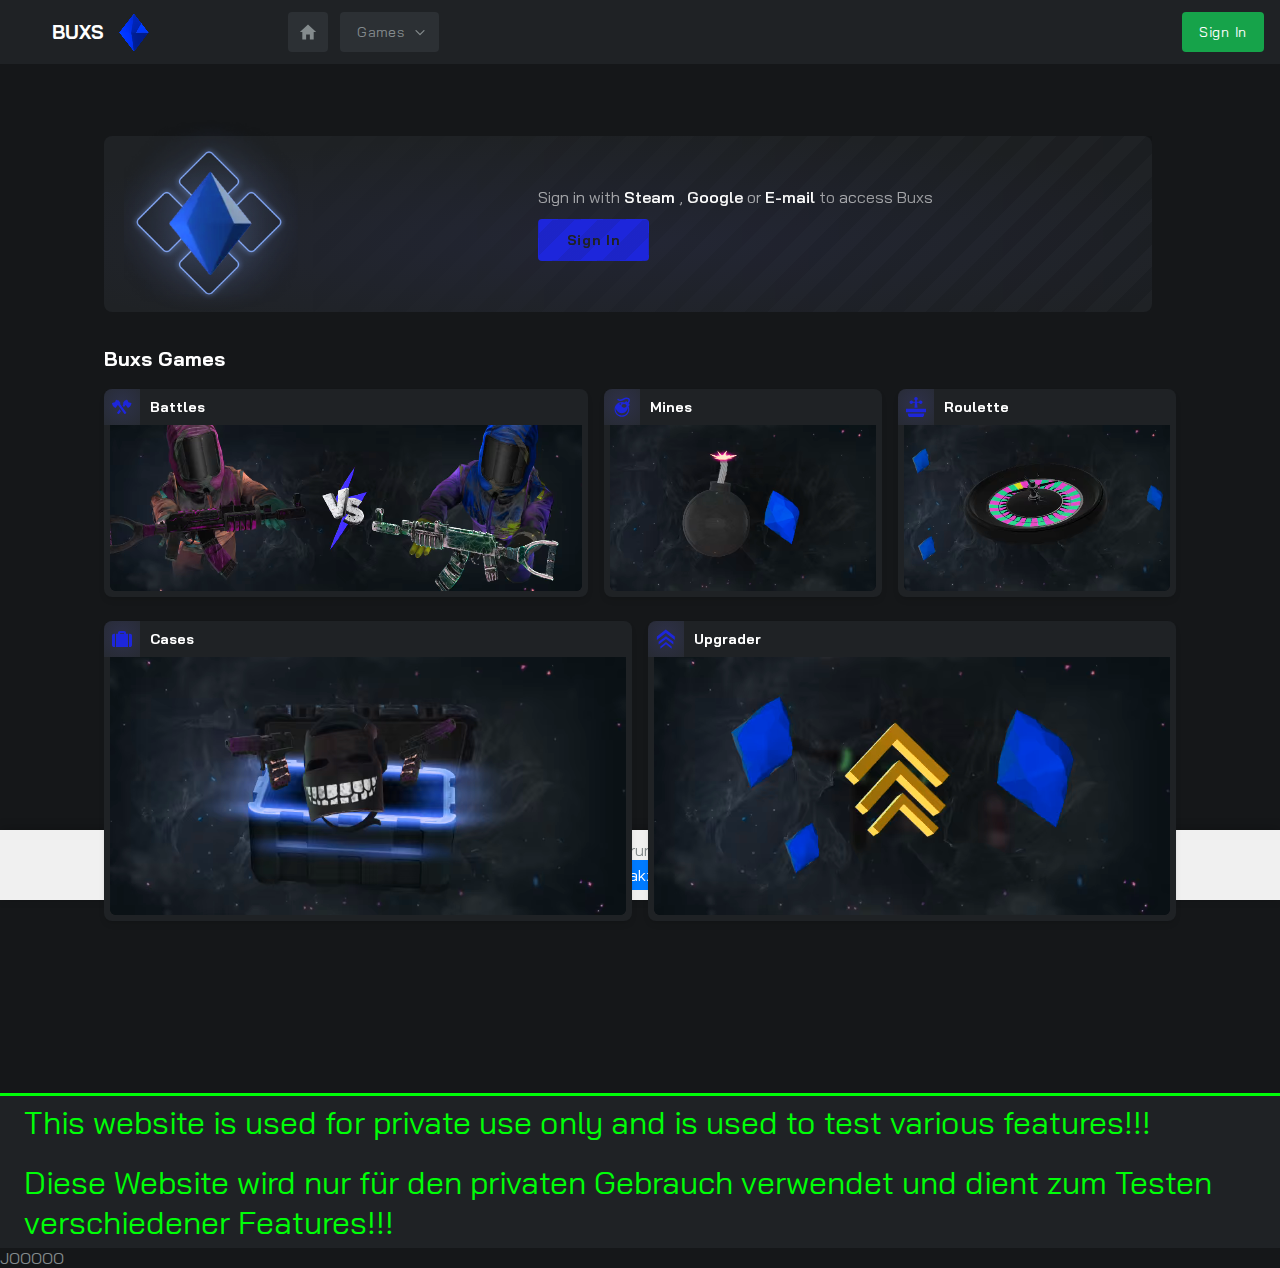
==== commit 41c228cb: "Add files via upload" ====
--- a/index.html
+++ b/index.html
@@ -17,10 +17,10 @@
     <div id="innerApp" class="innerApp">
 
         <header class="smallheader">
-            <a href="/">
+            <a href="./">
                 <video autoplay muted loop playsinline class="headervid" style="filter: brightness(1) contrast(1) saturate(1) hue-rotate(-50.4deg);">
-                    <source src="/videos/gemspin.mov" type="video/mp4; codecs=&quot;hvc1&quot;">
-                    <source src="/videos/gemspin.webm" type="video/webm">
+                    <source src="./videos/gemspin.mov" type="video/mp4; codecs=&quot;hvc1&quot;">
+                    <source src="./videos/gemspin.webm" type="video/webm">
                 </video>
             </a>
             <button id="headersigninbutton" class="headersignin" type="button">Sign In</button>
@@ -33,11 +33,11 @@
         <header class="bigheader">
             <div class="biglogo">
                 <div class="biglogocontainer">
-                    <a class="biglogolink" href="/">
+                    <a class="biglogolink" href="./">
                         <span class="bigBuxs">BUXS</span>
                         <video autoplay muted loop playsinline class="biglogovideo" style="filter: brightness(1) contrast(1) saturate(1) hue-rotate(-50.4deg);">
-                            <source src="/videos/gemspin.mov" type="video/mp4; codecs=&quot;hvc1&quot;">
-                            <source src="/videos/gemspin.webm" type="video/webm">
+                            <source src="./videos/gemspin.mov" type="video/mp4; codecs=&quot;hvc1&quot;">
+                            <source src="./videos/gemspin.webm" type="video/webm">
                         </video>
                     </a>
                 </div>
@@ -46,7 +46,7 @@
                 <div class="bignavbarcontainer">
                     <div class="bignavbarsplitter" id="bignavbarsplitter">
                         <div class="bignavbarleft">
-                            <a href="/">
+                            <a href="./">
                                 <button type="button" class="bignavhomebutton">
                                     <svg stroke="currentColor" fill="currentColor" stroke-width="0" viewBox="0 0 512 512" height="1em" width="1em" xmlns="http://www.w3.org/2000/svg">
                                         <path d="M208 448V320h96v128h97.6V256H464L256 64 48 256h62.4v192z"></path>
@@ -91,7 +91,7 @@
                     <div class="accountfields">
                         <div class="accountdisplay">
                             <div class="biggemcontainer">
-                                <img alt="gem" srcset="/images/biggemBlue.png" src="/images/biggemBlue.png" width="174" height="200" decoding="async" loading="lazy" style="color:transparent">
+                                <img alt="gem" srcset="./images/biggemBlue.png" src="./images/biggemBlue.png" width="174" height="200" decoding="async" loading="lazy" style="color:transparent">
                             </div>
                             <div class="accountinfosdisplay">
                                 <div class="backgroundstyler"></div>
@@ -124,7 +124,7 @@
                         </div>
                         <div class="gamescontainer">
                             <div class="uppercontainer">
-                                <a id="gamecontainer-0" class="gamesbattlescontainer" href="Battles.html">
+                                <a id="gamecontainer-0" class="gamesbattlescontainer" href="./Battles.html">
                                     <div class="gamesbattlesheader">
                                         <div class="gamesbattlesheadercontent">
                                             <div class="battlessymbol">
@@ -143,16 +143,16 @@
                                     </div>
                                     <div class="battlesvisualcontainer">
                                         <div class="battlesvisualimagecontainer">
-                                            <img alt="battle" srcset="/images/battle.webp" src="/images/battle.webp" width="400" height="200" decoding="async" class="battlesvisualimage" loading="lazy" style="color: transparent;">
+                                            <img alt="battle" srcset="./images/battle.webp" src="./images/battle.webp" width="400" height="200" decoding="async" class="battlesvisualimage" loading="lazy" style="color: transparent;">
                                         </div>
                                         <video playsinline class="battlesvisualvideo" id="video-0" style="filter: brightness(1) contrast(1) saturate(1) hue-rotate(-50.4deg);">
-                                            <source type="video/mp4" src="/videos/battle.mp4">
-                                            <source type="video/webm" src="/videos/battle.webm">
+                                            <source type="video/mp4" src="./videos/battle.mp4">
+                                            <source type="video/webm" src="./videos/battle.webm">
                                         </video>
                                     </div>
                                 </a>
                                 <div class="uppersmallgamescontainer">
-                                    <a id="gamecontainer-1" class="gamessmallcontainer" href="Upgrader.html">
+                                    <a id="gamecontainer-1" class="gamessmallcontainer" href="./Upgrader.html">
                                         <div class="gamessmallheader">
                                             <div class="gamessmallheadercontent">
                                                 <div class="gamessymbol">
@@ -169,16 +169,16 @@
                                         </div>
                                         <div class="gamesvisualcontainer">
                                             <div class="gamesvisualimagecontainer">
-                                                <img alt="upgrader" srcset="/images/mines.webp" src="/images/mines.webp" width="400" height="200" decoding="async" class="gamesvisualimage" loading="lazy" style="color: transparent;">
+                                                <img alt="upgrader" srcset="./images/mines.webp" src="./images/mines.webp" width="400" height="200" decoding="async" class="gamesvisualimage" loading="lazy" style="color: transparent;">
                                             </div>
                                             <video playsinline class="gamesvisualvideo" id="video-1" style="filter: brightness(1) contrast(1) saturate(1) hue-rotate(-50.4deg);">
-                                                <source type="video/mp4" src="/videos/mines.mp4">
-                                                <source type="video/webm" src="/videos/mines.webm">
+                                                <source type="video/mp4" src="./videos/mines.mp4">
+                                                <source type="video/webm" src="./videos/mines.webm">
                                             </video>
                                         </div>
                                     </a>
 
-                                    <a id="gamecontainer-2" class="gamessmallcontainer" href="Roulette.html">
+                                    <a id="gamecontainer-2" class="gamessmallcontainer" href="./Roulette.html">
                                         <div class="gamessmallheader">
                                             <div class="gamessmallheadercontent">
                                                 <div class="gamessymbol">
@@ -197,18 +197,18 @@
                                         </div>
                                         <div class="gamesvisualcontainer">
                                             <div class="gamesvisualimagecontainer">
-                                                <img alt="roulette" srcset="/images/upgrader.webp" src="/images/roulette.webp" width="400" height="200" decoding="async" class="gamesvisualimage" loading="lazy" style="color: transparent;">
+                                                <img alt="roulette" srcset="./images/upgrader.webp" src="./images/roulette.webp" width="400" height="200" decoding="async" class="gamesvisualimage" loading="lazy" style="color: transparent;">
                                             </div>
                                             <video playsinline class="gamesvisualvideo" id="video-2" style="filter: brightness(1) contrast(1) saturate(1) hue-rotate(-50.4deg);">
-                                                <source type="video/mp4" src="/videos/roulette.mp4">
-                                                <source type="video/webm" src="/videos/roulette.webm">
+                                                <source type="video/mp4" src="./videos/roulette.mp4">
+                                                <source type="video/webm" src="./videos/roulette.webm">
                                             </video>
                                         </div>
                                     </a>
                                 </div>
                             </div>
                             <div class="lowercontainer">
-                                <a id="gamecontainer-3" class="gamessmallcontainer" href="CaseNav.html">
+                                <a id="gamecontainer-3" class="gamessmallcontainer" href="./CaseNav.html">
                                     <div class="gamessmallheader">
                                         <div class="gamessmallheadercontent">
                                             <div class="gamessymbol">
@@ -225,16 +225,16 @@
                                     </div>
                                     <div class="gamesvisualcontainer">
                                         <div class="gamesvisualimagecontainer">
-                                            <img alt="cases" srcset="/images/caseBlue.png" src="/images/caseBlue.png" width="400" height="200" decoding="async" class="gamesvisualimage" loading="lazy" style="color: transparent;">
+                                            <img alt="cases" srcset="./images/caseBlue.png" src="./images/caseBlue.png" width="400" height="200" decoding="async" class="gamesvisualimage" loading="lazy" style="color: transparent;">
                                         </div>
                                         <video playsinline class="gamesvisualvideo" id="video-3" style="filter: brightness(1) contrast(1) saturate(1) hue-rotate(-50.4deg);">
-                                            <source type="video/mp4" src="/videos/case.mp4">
-                                            <source type="video/webm" src="/videos/case.webm">
+                                            <source type="video/mp4" src="./videos/case.mp4">
+                                            <source type="video/webm" src="./videos/case.webm">
                                         </video>
                                     </div>
                                 </a>
 
-                                <a id="gamecontainer-4" class="gamessmallcontainer" href="Upgrader.html">
+                                <a id="gamecontainer-4" class="gamessmallcontainer" href="./Upgrader.html">
                                     <div class="gamessmallheader">
                                         <div class="gamessmallheadercontent">
                                             <div class="gamessymbol">
@@ -253,11 +253,11 @@
                                     </div>
                                     <div class="gamesvisualcontainer">
                                         <div class="gamesvisualimagecontainer">
-                                            <img alt="cases" srcset="/images/upgrader.webp" src="/images/upgrader.webp" width="400" height="200" decoding="async" class="gamesvisualimage" loading="lazy" style="color: transparent;">
+                                            <img alt="cases" srcset="./images/upgrader.webp" src="./images/upgrader.webp" width="400" height="200" decoding="async" class="gamesvisualimage" loading="lazy" style="color: transparent;">
                                         </div>
                                         <video playsinline class="gamesvisualvideo" id="video-4" style="filter: brightness(1) contrast(1) saturate(1) hue-rotate(-50.4deg);">
-                                            <source type="video/mp4" src="/videos/upgrade.mp4">
-                                            <source type="video/webm" src="/videos/upgrade.webm">
+                                            <source type="video/mp4" src="./videos/upgrade.mp4">
+                                            <source type="video/webm" src="./videos/upgrade.webm">
                                         </video>
                                     </div>
                                 </a>
@@ -322,8 +322,8 @@
         
     </div>
 
-    
-    <script src="expHandler.js"></script>
-    <script src="index.js"></script>
+    <div>JOOOOO</div>
+    <script src="./expHandler.js"></script>
+    <script src="./index.js"></script>
 </body>
 </html>